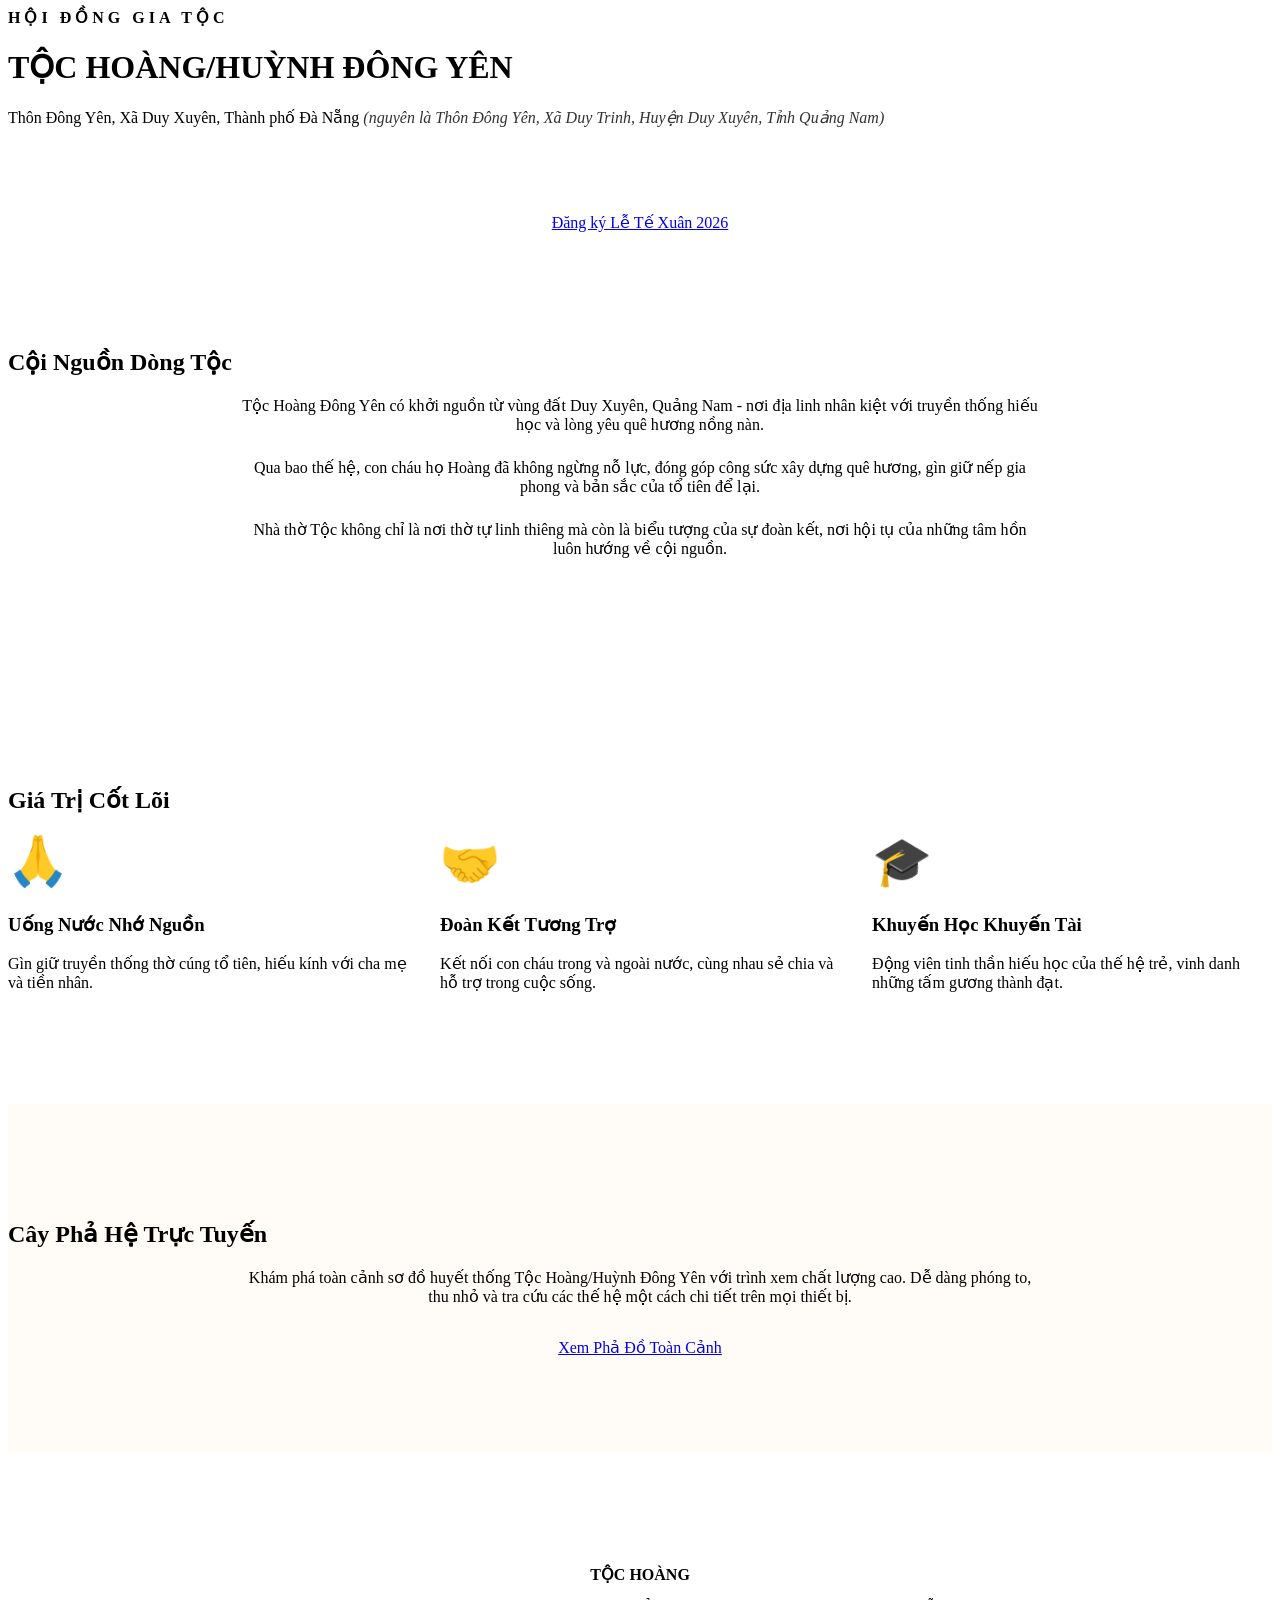
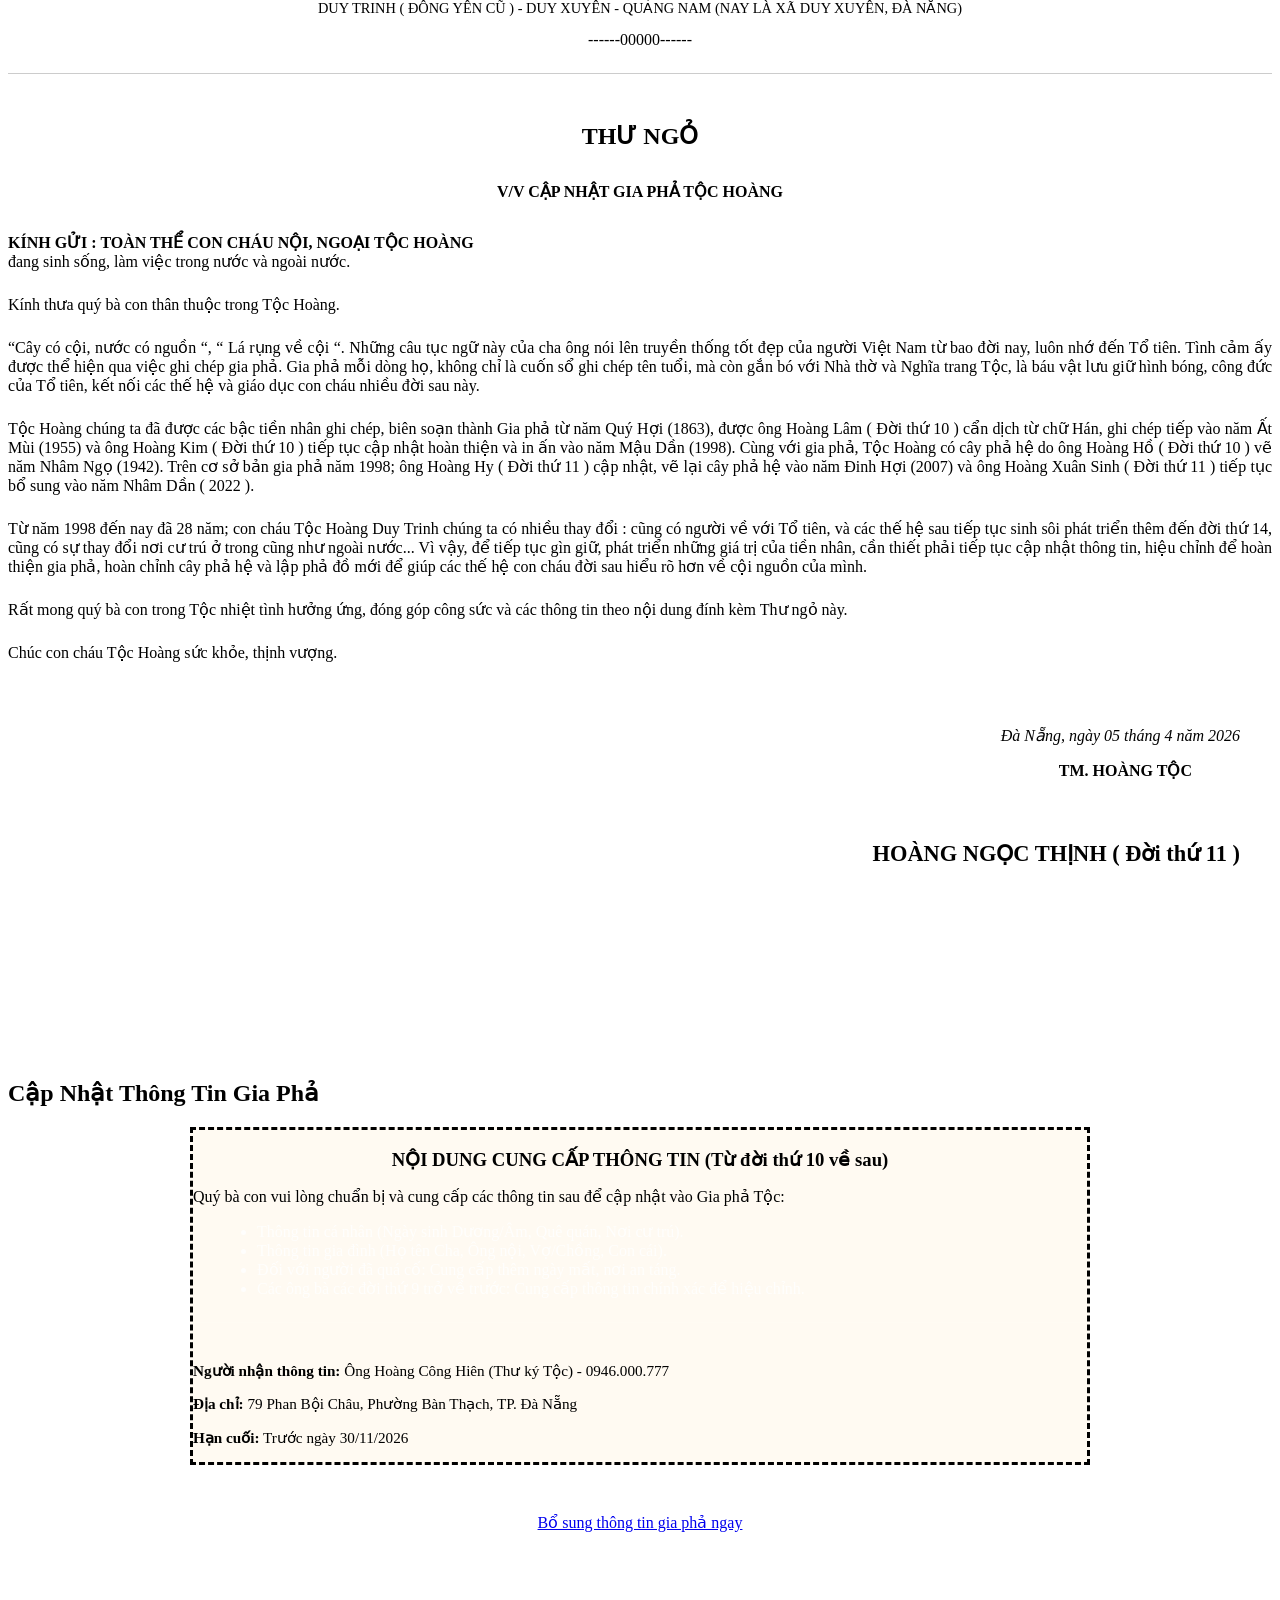
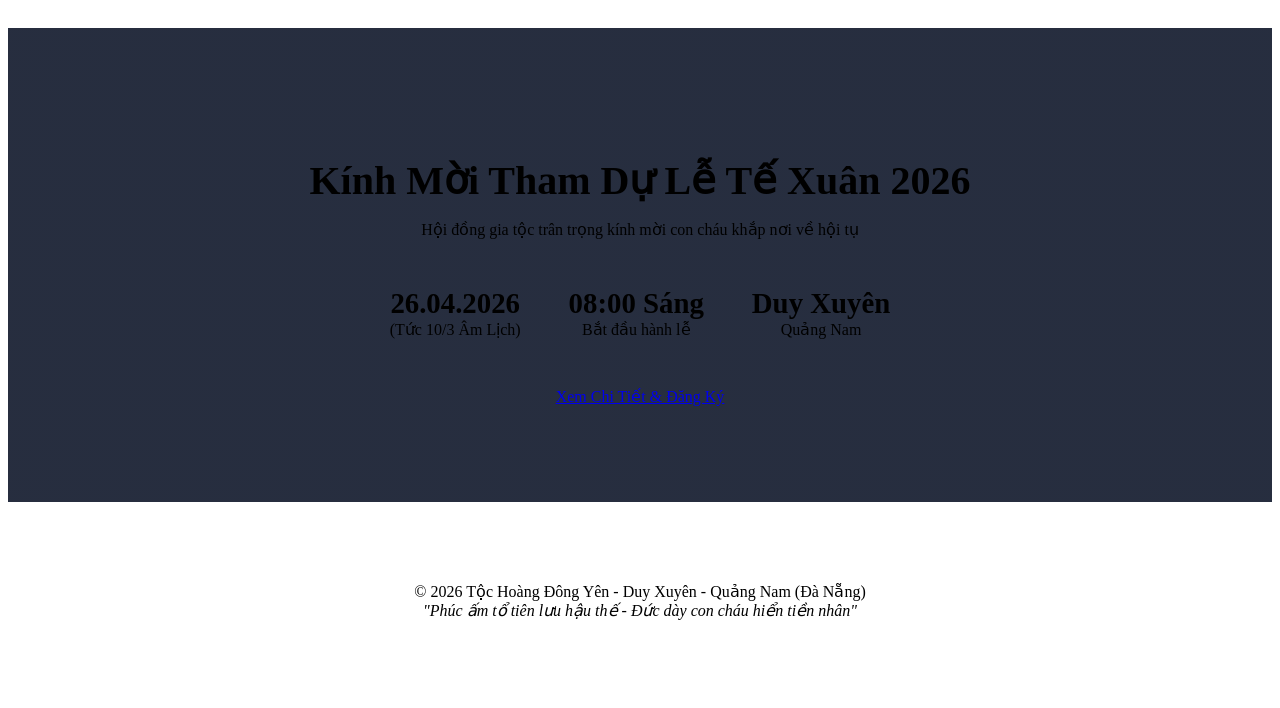
==== index.html @ 97a81c47 "feat: implement phase 1 interactive map viewer using openseadragon" ====
<!DOCTYPE html>
<html lang="vi">

<head>
  <meta charset="UTF-8" />
  <meta name="viewport" content="width=device-width, initial-scale=1.0" />
  <title>Tộc Hoàng Đông Yên - Duy Xuyên - Quảng Nam (Đà Nẵng)</title>
  <meta name="description"
    content="Cổng thông tin chính thức của Tộc Hoàng Đông Yên - Duy Xuyên - Quảng Nam (Đà Nẵng). Hướng về nguồn cội, kết nối tình thân và phát triển dòng họ." />

  <!-- Schema.org for Google/Social -->
  <meta itemprop="name" content="Tộc Hoàng Đông Yên - Duy Xuyên - Quảng Nam (Đà Nẵng)">
  <meta itemprop="description"
    content="Thông tin về Lễ tế xuân hằng năm, khuyến học và các hoạt động truyền thống của Tộc Hoàng Đông Yên.">
  <meta itemprop="image" content="assets/bg_dongyen_final.jpg">

  <!-- Open Graph / Facebook -->
  <meta property="og:title" content="Tộc Hoàng Đông Yên - Cổng Thông Tin Dòng Tộc" />
  <meta property="og:description"
    content="Hướng về nguồn cội, kết nối tình thân. Tham gia Lễ Tế Xuân 2026 tại Nhà thờ Tộc Hoàng Đông Yên." />
  <meta property="og:image" content="assets/bg_dongyen_final.jpg" />
  <meta property="og:type" content="website" />

  <link rel="preconnect" href="https://fonts.googleapis.com" />
  <link href="https://fonts.googleapis.com/css2?family=Be+Vietnam+Pro:wght@300;400;600;700;800&family=EB+Garamond:ital,wght@0,400..800;1,400..800&display=swap"
    rel="stylesheet" />
  <link rel="stylesheet" href="assets/css/style-v2.css">
</head>

<body>

  <!-- HERO -->
  <header class="hero-v2" style="background-image: url('assets/images/bg_dongyen_final.jpg');">
    <div class="content">
      <div class="clan-header">
        <span style="color: var(--clan-gold); letter-spacing: 4px; font-weight: 700; margin-bottom: 1rem; display: block;">HỘI ĐỒNG GIA TỘC</span>
        <h1 class="line-top"><span style="display: inline-block;">TỘC HOÀNG/HUỲNH</span> <span style="display: inline-block;">ĐÔNG YÊN</span></h1>
        <span class="line-mid"><span style="display: inline-block;">Thôn Đông Yên,</span> <span style="display: inline-block;">Xã Duy Xuyên,</span> <span style="display: inline-block;">Thành phố Đà Nẵng</span></span>
        <span class="line-bot" style="margin-top: 0.5rem; opacity: 0.8; font-style: italic;">
          <span style="display: inline-block;">(nguyên là Thôn Đông Yên,</span> 
          <span style="display: inline-block;">Xã Duy Trinh,</span> 
          <span style="display: inline-block;">Huyện Duy Xuyên,</span> 
          <span style="display: inline-block;">Tỉnh Quảng Nam)</span>
        </span>
      </div>
      <p style="text-align: center; font-style: italic; color: rgba(255,255,255,0.8); margin-bottom: 2rem;">"Cây có gốc mới nở nhành xanh ngọn,<br>Nước có nguồn mới bể rộng sông sâu"</p>
      <div style="text-align: center;">
        <a href="register/" class="btn-clan">Đăng ký Lễ Tế Xuân 2026</a>
      </div>
    </div>
  </header>

  <!-- ABOUT -->
  <section id="about" style="padding: 6rem 0;">
    <div class="container">
      <div class="section-header">
        <h2>Cội Nguồn Dòng Tộc</h2>
        <div class="divider"></div>
      </div>
      <div style="max-width: 800px; margin: 0 auto; text-align: center;">
        <p style="margin-bottom: 1.5rem;">Tộc Hoàng Đông Yên có khởi nguồn từ vùng đất Duy Xuyên, Quảng Nam - nơi địa linh nhân kiệt với truyền thống hiếu học và lòng yêu quê hương nồng nàn.</p>
        <p style="margin-bottom: 1.5rem;">Qua bao thế hệ, con cháu họ Hoàng đã không ngừng nỗ lực, đóng góp công sức xây dựng quê hương, gìn giữ nếp gia phong và bản sắc của tổ tiên để lại.</p>
        <p>Nhà thờ Tộc không chỉ là nơi thờ tự linh thiêng mà còn là biểu tượng của sự đoàn kết, nơi hội tụ của những tâm hồn luôn hướng về cội nguồn.</p>
      </div>
    </div>
  </section>

  <!-- VALUES -->
  <section id="values" style="background: rgba(255,255,255,0.02); padding: 6rem 0;">
    <div class="container">
      <div class="section-header">
        <h2>Giá Trị Cốt Lõi</h2>
        <div class="divider"></div>
      </div>
      <div style="display: grid; grid-template-columns: repeat(auto-fit, minmax(300px, 1fr)); gap: 2rem;">
        <div class="clan-card">
          <span style="font-size: 3rem; margin-bottom: 1.5rem; display: block;">🙏</span>
          <h3>Uống Nước Nhớ Nguồn</h3>
          <p>Gìn giữ truyền thống thờ cúng tổ tiên, hiếu kính với cha mẹ và tiền nhân.</p>
        </div>
        <div class="clan-card">
          <span style="font-size: 3rem; margin-bottom: 1.5rem; display: block;">🤝</span>
          <h3>Đoàn Kết Tương Trợ</h3>
          <p>Kết nối con cháu trong và ngoài nước, cùng nhau sẻ chia và hỗ trợ trong cuộc sống.</p>
        </div>
        <div class="clan-card">
          <span style="font-size: 3rem; margin-bottom: 1.5rem; display: block;">🎓</span>
          <h3>Khuyến Học Khuyến Tài</h3>
          <p>Động viên tinh thần hiếu học của thế hệ trẻ, vinh danh những tấm gương thành đạt.</p>
        </div>
      </div>
    </div>
  </section>

  <!-- PHẢ ĐỒ - GIA PHẢ -->
  <section id="tree-map" style="padding: 6rem 0; background: rgba(245, 158, 11, 0.03);">
    <div class="container">
      <div class="section-header">
        <h2>Cây Phả Hệ Trực Tuyến</h2>
        <div class="divider"></div>
      </div>
      <div style="text-align: center; max-width: 800px; margin: 0 auto;">
        <p style="margin-bottom: 2rem;">Khám phá toàn cảnh sơ đồ huyết thống Tộc Hoàng/Huỳnh Đông Yên với trình xem chất lượng cao. Dễ dàng phóng to, thu nhỏ và tra cứu các thế hệ một cách chi tiết trên mọi thiết bị.</p>
        <a href="map/" class="btn-clan">Xem Phả Đồ Toàn Cảnh</a>
      </div>
    </div>
  </section>

  <!-- THƯ NGỎ -->
  <section id="letter" style="padding: 6rem 0;">
    <div class="container">
      <div class="letter-parchment">
        <div style="text-align: center; margin-bottom: 3rem; border-bottom: 1px double #ccc; padding-bottom: 1rem;">
          <p style="font-weight: 700;">TỘC HOÀNG</p>
          <p style="font-size: 0.9rem; text-transform: uppercase;">DUY TRINH ( ĐÔNG YÊN CŨ ) - DUY XUYÊN - QUẢNG NAM (NAY LÀ XÃ DUY XUYÊN, ĐÀ NẴNG)</p>
          <p style="margin: 0.5rem 0;">------00000------</p>
        </div>
        
        <h2 style="text-align: center; color: var(--clan-red-deep); margin-bottom: 2rem;">THƯ NGỎ</h2>
        <div style="text-align: center; margin-bottom: 2rem; font-weight: 700;">V/V CẬP NHẬT GIA PHẢ TỘC HOÀNG</div>

        <div>
          <p><b>KÍNH GỬI : TOÀN THỂ CON CHÁU NỘI, NGOẠI TỘC HOÀNG</b><br>
          đang sinh sống, làm việc trong nước và ngoài nước.</p>
          
          <p style="margin: 1.5rem 0;">Kính thưa quý bà con thân thuộc trong Tộc Hoàng.</p>
          
          <p style="margin-bottom: 1.5rem; text-align: justify;">“Cây có cội, nước có nguồn “, “ Lá rụng về cội “. Những câu tục ngữ này của cha ông nói lên truyền thống tốt đẹp của người Việt Nam từ bao đời nay, luôn nhớ đến Tổ tiên. Tình cảm ấy được thể hiện qua việc ghi chép gia phả. Gia phả mỗi dòng họ, không chỉ là cuốn sổ ghi chép tên tuổi, mà còn gắn bó với Nhà thờ và Nghĩa trang Tộc, là báu vật lưu giữ hình bóng, công đức của Tổ tiên, kết nối các thế hệ và giáo dục con cháu nhiều đời sau này.</p>
          
          <p style="margin-bottom: 1.5rem; text-align: justify;">Tộc Hoàng chúng ta đã được các bậc tiền nhân ghi chép, biên soạn thành Gia phả từ năm Quý Hợi (1863), được ông Hoàng Lâm ( Đời thứ 10 ) cẩn dịch từ chữ Hán, ghi chép tiếp vào năm Ất Mùi (1955) và ông Hoàng Kim ( Đời thứ 10 ) tiếp tục cập nhật hoàn thiện và in ấn vào năm Mậu Dần (1998). Cùng với gia phả, Tộc Hoàng có cây phả hệ do ông Hoàng Hồ ( Đời thứ 10 ) vẽ năm Nhâm Ngọ (1942). Trên cơ sở bản gia phả năm 1998; ông Hoàng Hy ( Đời thứ 11 ) cập nhật, vẽ lại cây phả hệ vào năm Đinh Hợi (2007) và ông Hoàng Xuân Sinh ( Đời thứ 11 ) tiếp tục bổ sung vào năm Nhâm Dần ( 2022 ).</p>
          
          <p style="margin-bottom: 1.5rem; text-align: justify;">Từ năm 1998 đến nay đã 28 năm; con cháu Tộc Hoàng Duy Trinh chúng ta có nhiều thay đổi : cũng có người về với Tổ tiên, và các thế hệ sau tiếp tục sinh sôi phát triển thêm đến đời thứ 14, cũng có sự thay đổi nơi cư trú ở trong cũng như ngoài nước... Vì vậy, để tiếp tục gìn giữ, phát triển những giá trị của tiền nhân, cần thiết phải tiếp tục cập nhật thông tin, hiệu chỉnh để hoàn thiện gia phả, hoàn chỉnh cây phả hệ và lập phả đồ mới để giúp các thế hệ con cháu đời sau hiểu rõ hơn về cội nguồn của mình.</p>
          
          <p style="margin-bottom: 1.5rem;">Rất mong quý bà con trong Tộc nhiệt tình hưởng ứng, đóng góp công sức và các thông tin theo nội dung đính kèm Thư ngỏ này.</p>
          
          <p>Chúc con cháu Tộc Hoàng sức khỏe, thịnh vượng.</p>
        </div>

        <div style="margin-top: 4rem; display: flex; flex-direction: column; align-items: flex-end; padding-right: 2rem;">
          <div style="font-style: italic; margin-bottom: 1rem;">Đà Nẵng, ngày 05 tháng 4 năm 2026</div>
          <div style="font-weight: 700; margin-right: 3rem;">TM. HOÀNG TỘC</div>
          <div style="height: 60px;"></div>
          <div style="font-weight: 800; font-size: 1.4rem;">HOÀNG NGỌC THỊNH ( Đời thứ 11 )</div>
        </div>
      </div>
    </div>
  </section>

  <!-- GENEALOGY UPDATE SECTION -->
  <section id="genealogy" style="padding: 6rem 0;">
    <div class="container">
      <div class="section-header">
        <h2>Cập Nhật Thông Tin Gia Phả</h2>
        <div class="divider"></div>
      </div>

      <div style="max-width: 900px; margin: 0 auto;">
        <div class="clan-card" style="margin-bottom: 3rem; background: rgba(245, 158, 11, 0.05); border-style: dashed;">
          <h3 style="color: var(--clan-gold); margin-bottom: 1rem; text-align: center;">NỘI DUNG CUNG CẤP THÔNG TIN (Từ đời thứ 10 về sau)</h3>
          <p>Quý bà con vui lòng chuẩn bị và cung cấp các thông tin sau để cập nhật vào Gia phả Tộc:</p>
          <ul style="margin: 1rem 0 1.5rem 1.5rem; color: rgba(255,255,255,0.8);">
            <li>Thông tin cá nhân (Ngày sinh Dương/Âm, Quê quán, Nơi cư trú).</li>
            <li>Thông tin gia đình (Họ tên Cha, Ông nội, Vợ/Chồng, Con cái).</li>
            <li>Đối với người đã quá cố: Cung cấp thêm ngày mất, nơi an táng.</li>
            <li>Các ông bà các đời thứ 9 trở về trước: Cung cấp thông tin chính xác để hiệu chỉnh.</li>
          </ul>
          <div style="border-top: 1px solid rgba(255,255,255,0.1); padding-top: 1.5rem; font-size: 0.95rem;">
            <p><b>Người nhận thông tin:</b> Ông Hoàng Công Hiên (Thư ký Tộc) - 0946.000.777</p>
            <p><b>Địa chỉ:</b> 79 Phan Bội Châu, Phường Bàn Thạch, TP. Đà Nẵng</p>
            <p><b>Hạn cuối:</b> Trước ngày 30/11/2026</p>
          </div>
        </div>

        <div style="text-align: center;">
          <a href="genealogy/" class="btn-clan">Bổ sung thông tin gia phả ngay</a>
        </div>
      </div>
    </div>
  </section>

  <!-- EVENT INVITE -->
  <section id="event" style="background: linear-gradient(rgba(15, 23, 42, 0.9), rgba(15, 23, 42, 0.9)), url('assets/images/bg_dongyen_real.jpg') center/cover; padding: 6rem 0;">
    <div class="container" style="text-align: center;">
      <h2 style="font-size: 2.5rem; color: var(--clan-gold); margin-bottom: 1rem;">Kính Mời Tham Dự Lễ Tế Xuân 2026</h2>
      <p style="margin-bottom: 3rem;">Hội đồng gia tộc trân trọng kính mời con cháu khắp nơi về hội tụ</p>
      
      <div style="display: flex; justify-content: center; gap: 3rem; margin-bottom: 3rem; flex-wrap: wrap;">
        <div>
          <b style="display: block; font-size: 1.8rem; color: var(--clan-gold);">26.04.2026</b>
          <span>(Tức 10/3 Âm Lịch)</span>
        </div>
        <div>
          <b style="display: block; font-size: 1.8rem; color: var(--clan-gold);">08:00 Sáng</b>
          <span>Bắt đầu hành lễ</span>
        </div>
        <div>
          <b style="display: block; font-size: 1.8rem; color: var(--clan-gold);">Duy Xuyên</b>
          <span>Quảng Nam</span>
        </div>
      </div>
      
      <a href="register/" class="btn-clan outline">Xem Chi Tiết & Đăng Ký</a>
    </div>
  </section>

  <footer style="padding: 4rem 1.5rem; text-align: center; border-top: 1px solid var(--glass-border);">
    <p>© 2026 Tộc Hoàng Đông Yên - Duy Xuyên - Quảng Nam (Đà Nẵng)<br>
    <span style="font-style: italic; color: var(--text-muted);">"Phúc ấm tổ tiên lưu hậu thế - Đức dày con cháu hiển tiền nhân"</span></p>
  </footer>

  <script src="assets/js/tracking.js?v=2.6"></script>
</body>
</html>

</html>
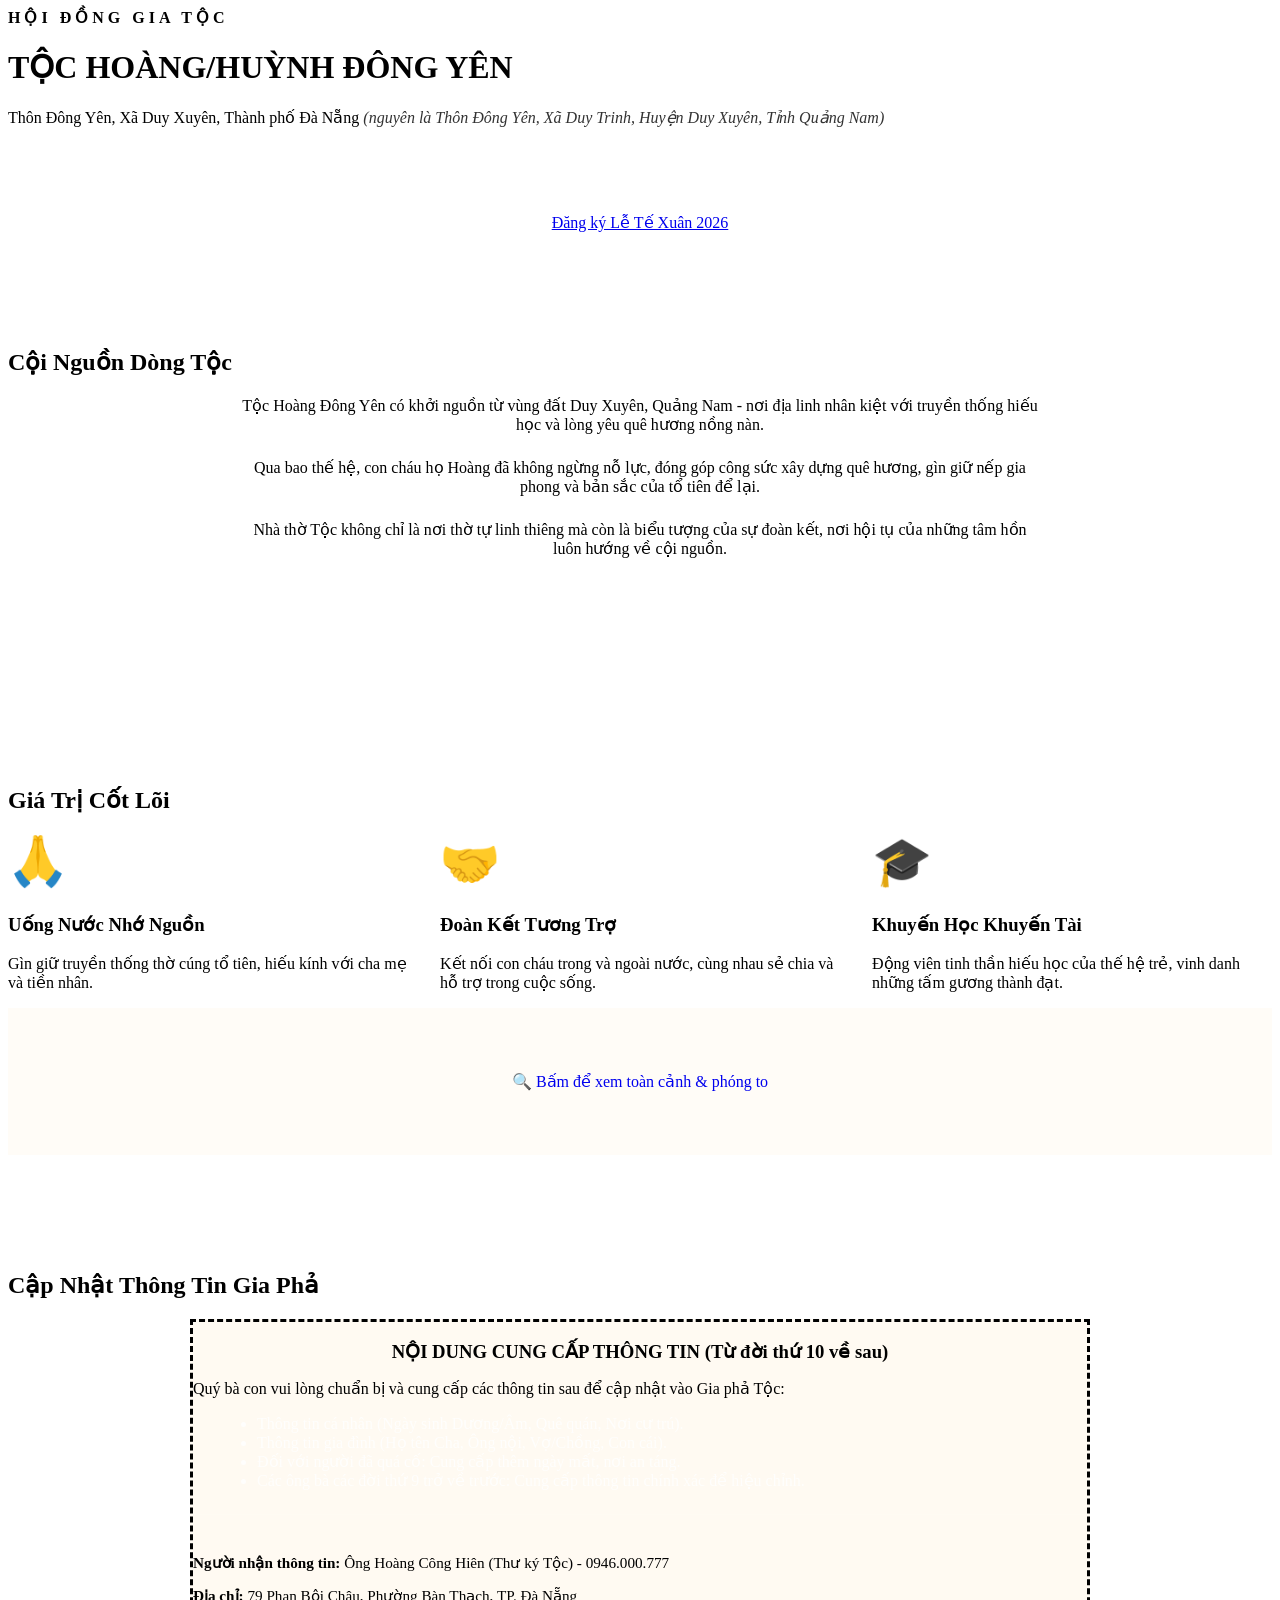
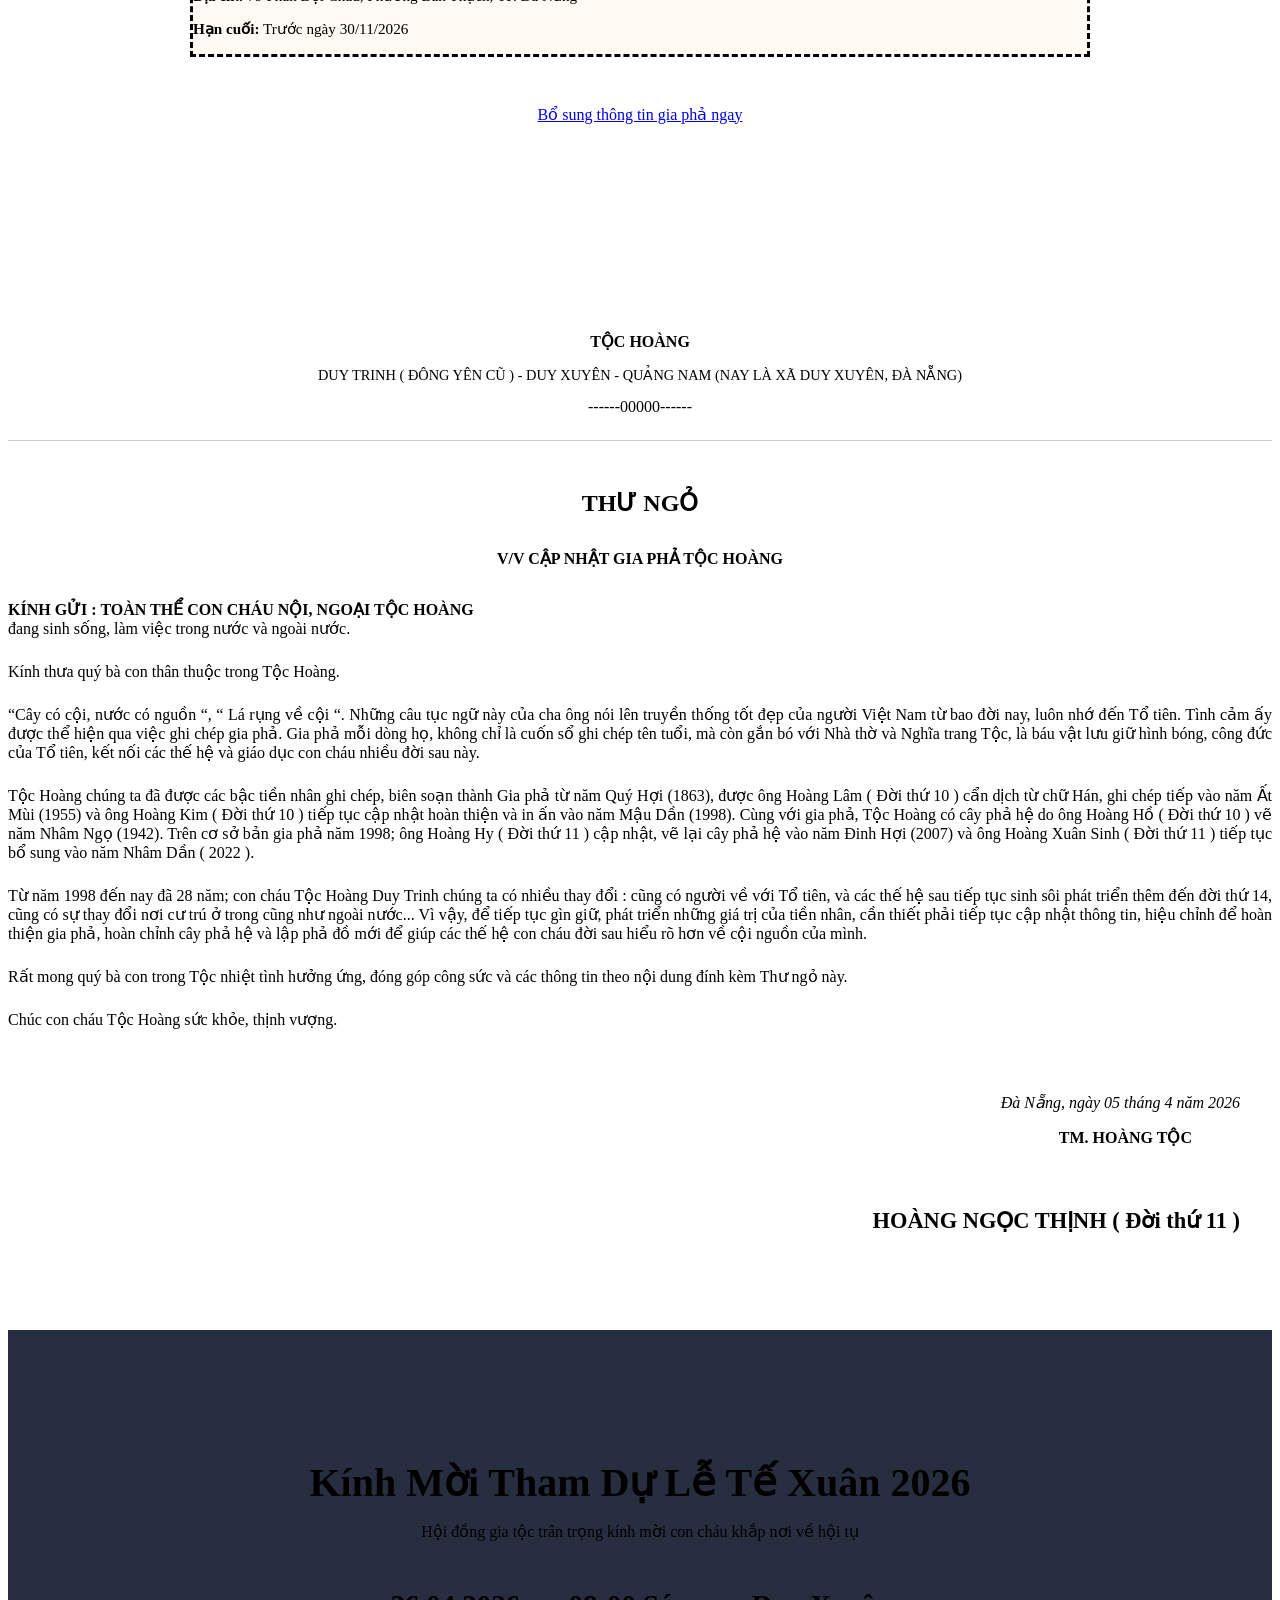
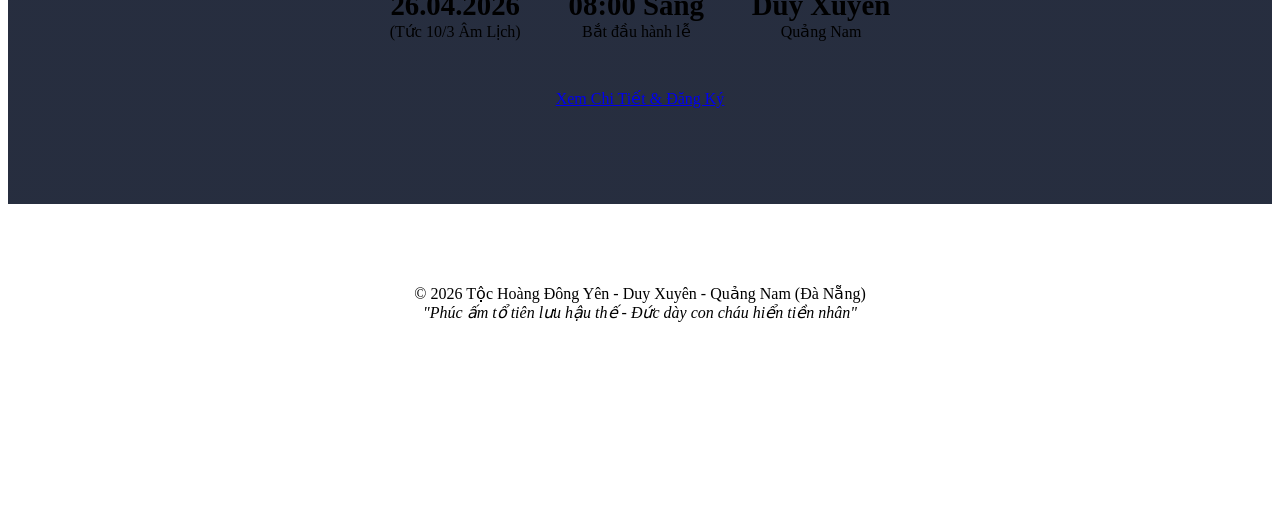
==== commit e5cbfc0a: "refactor: restructure homepage layout, move genealogy update up and clean up tree map preview" ====
--- a/index.html
+++ b/index.html
@@ -90,61 +90,21 @@
         </div>
       </div>
     </div>
-  </section>
-
-  <!-- PHẢ ĐỒ - GIA PHẢ -->
-  <section id="tree-map" style="padding: 6rem 0; background: rgba(245, 158, 11, 0.03);">
-    <div class="container">
-      <div class="section-header">
-        <h2>Cây Phả Hệ Trực Tuyến</h2>
-        <div class="divider"></div>
-      </div>
-      <div style="text-align: center; max-width: 800px; margin: 0 auto;">
-        <p style="margin-bottom: 2rem;">Khám phá toàn cảnh sơ đồ huyết thống Tộc Hoàng/Huỳnh Đông Yên với trình xem chất lượng cao. Dễ dàng phóng to, thu nhỏ và tra cứu các thế hệ một cách chi tiết trên mọi thiết bị.</p>
-        <a href="map/" class="btn-clan">Xem Phả Đồ Toàn Cảnh</a>
-      </div>
-    </div>
-  </section>
-
-  <!-- THƯ NGỎ -->
-  <section id="letter" style="padding: 6rem 0;">
-    <div class="container">
-      <div class="letter-parchment">
-        <div style="text-align: center; margin-bottom: 3rem; border-bottom: 1px double #ccc; padding-bottom: 1rem;">
-          <p style="font-weight: 700;">TỘC HOÀNG</p>
-          <p style="font-size: 0.9rem; text-transform: uppercase;">DUY TRINH ( ĐÔNG YÊN CŨ ) - DUY XUYÊN - QUẢNG NAM (NAY LÀ XÃ DUY XUYÊN, ĐÀ NẴNG)</p>
-          <p style="margin: 0.5rem 0;">------00000------</p>
-        </div>
-        
-        <h2 style="text-align: center; color: var(--clan-red-deep); margin-bottom: 2rem;">THƯ NGỎ</h2>
-        <div style="text-align: center; margin-bottom: 2rem; font-weight: 700;">V/V CẬP NHẬT GIA PHẢ TỘC HOÀNG</div>
-
-        <div>
-          <p><b>KÍNH GỬI : TOÀN THỂ CON CHÁU NỘI, NGOẠI TỘC HOÀNG</b><br>
-          đang sinh sống, làm việc trong nước và ngoài nước.</p>
-          
-          <p style="margin: 1.5rem 0;">Kính thưa quý bà con thân thuộc trong Tộc Hoàng.</p>
-          
-          <p style="margin-bottom: 1.5rem; text-align: justify;">“Cây có cội, nước có nguồn “, “ Lá rụng về cội “. Những câu tục ngữ này của cha ông nói lên truyền thống tốt đẹp của người Việt Nam từ bao đời nay, luôn nhớ đến Tổ tiên. Tình cảm ấy được thể hiện qua việc ghi chép gia phả. Gia phả mỗi dòng họ, không chỉ là cuốn sổ ghi chép tên tuổi, mà còn gắn bó với Nhà thờ và Nghĩa trang Tộc, là báu vật lưu giữ hình bóng, công đức của Tổ tiên, kết nối các thế hệ và giáo dục con cháu nhiều đời sau này.</p>
-          
-          <p style="margin-bottom: 1.5rem; text-align: justify;">Tộc Hoàng chúng ta đã được các bậc tiền nhân ghi chép, biên soạn thành Gia phả từ năm Quý Hợi (1863), được ông Hoàng Lâm ( Đời thứ 10 ) cẩn dịch từ chữ Hán, ghi chép tiếp vào năm Ất Mùi (1955) và ông Hoàng Kim ( Đời thứ 10 ) tiếp tục cập nhật hoàn thiện và in ấn vào năm Mậu Dần (1998). Cùng với gia phả, Tộc Hoàng có cây phả hệ do ông Hoàng Hồ ( Đời thứ 10 ) vẽ năm Nhâm Ngọ (1942). Trên cơ sở bản gia phả năm 1998; ông Hoàng Hy ( Đời thứ 11 ) cập nhật, vẽ lại cây phả hệ vào năm Đinh Hợi (2007) và ông Hoàng Xuân Sinh ( Đời thứ 11 ) tiếp tục bổ sung vào năm Nhâm Dần ( 2022 ).</p>
-          
-          <p style="margin-bottom: 1.5rem; text-align: justify;">Từ năm 1998 đến nay đã 28 năm; con cháu Tộc Hoàng Duy Trinh chúng ta có nhiều thay đổi : cũng có người về với Tổ tiên, và các thế hệ sau tiếp tục sinh sôi phát triển thêm đến đời thứ 14, cũng có sự thay đổi nơi cư trú ở trong cũng như ngoài nước... Vì vậy, để tiếp tục gìn giữ, phát triển những giá trị của tiền nhân, cần thiết phải tiếp tục cập nhật thông tin, hiệu chỉnh để hoàn thiện gia phả, hoàn chỉnh cây phả hệ và lập phả đồ mới để giúp các thế hệ con cháu đời sau hiểu rõ hơn về cội nguồn của mình.</p>
-          
-          <p style="margin-bottom: 1.5rem;">Rất mong quý bà con trong Tộc nhiệt tình hưởng ứng, đóng góp công sức và các thông tin theo nội dung đính kèm Thư ngỏ này.</p>
-          
-          <p>Chúc con cháu Tộc Hoàng sức khỏe, thịnh vượng.</p>
-        </div>
-
-        <div style="margin-top: 4rem; display: flex; flex-direction: column; align-items: flex-end; padding-right: 2rem;">
-          <div style="font-style: italic; margin-bottom: 1rem;">Đà Nẵng, ngày 05 tháng 4 năm 2026</div>
-          <div style="font-weight: 700; margin-right: 3rem;">TM. HOÀNG TỘC</div>
-          <div style="height: 60px;"></div>
-          <div style="font-weight: 800; font-size: 1.4rem;">HOÀNG NGỌC THỊNH ( Đời thứ 11 )</div>
-        </div>
-      </div>
-    </div>
-  </section>
+  <!-- PHẢ ĐỒ - GIA PHẢ PREVIEW -->
+  <section id="tree-map" style="padding: 4rem 0; background: rgba(245, 158, 11, 0.03);">
+    <div class="container">
+      <div style="text-align: center; max-width: 900px; margin: 0 auto;">
+        <!-- Interactive Preview Container -->
+        <a href="map/" class="tree-map-container" style="display: block; text-decoration: none;">
+          <div class="tree-map-preview"></div>
+          <div class="tree-map-overlay">
+            <span>🔍 Bấm để xem toàn cảnh & phóng to</span>
+          </div>
+        </a>
+      </div>
+    </div>
+  </section>
+
 
   <!-- GENEALOGY UPDATE SECTION -->
   <section id="genealogy" style="padding: 6rem 0;">
@@ -178,6 +138,48 @@
     </div>
   </section>
 
+  <!-- THƯ NGỎ -->
+  <section id="letter" style="padding: 6rem 0;">
+    <div class="container">
+      <div class="letter-parchment">
+        <div style="text-align: center; margin-bottom: 3rem; border-bottom: 1px double #ccc; padding-bottom: 1rem;">
+          <p style="font-weight: 700;">TỘC HOÀNG</p>
+          <p style="font-size: 0.9rem; text-transform: uppercase;">DUY TRINH ( ĐÔNG YÊN CŨ ) - DUY XUYÊN - QUẢNG NAM (NAY LÀ XÃ DUY XUYÊN, ĐÀ NẴNG)</p>
+          <p style="margin: 0.5rem 0;">------00000------</p>
+        </div>
+        
+        <h2 style="text-align: center; color: var(--clan-red-deep); margin-bottom: 2rem;">THƯ NGỎ</h2>
+        <div style="text-align: center; margin-bottom: 2rem; font-weight: 700;">V/V CẬP NHẬT GIA PHẢ TỘC HOÀNG</div>
+
+        <div>
+          <p><b>KÍNH GỬI : TOÀN THỂ CON CHÁU NỘI, NGOẠI TỘC HOÀNG</b><br>
+          đang sinh sống, làm việc trong nước và ngoài nước.</p>
+          
+          <p style="margin: 1.5rem 0;">Kính thưa quý bà con thân thuộc trong Tộc Hoàng.</p>
+          
+          <p style="margin-bottom: 1.5rem; text-align: justify;">“Cây có cội, nước có nguồn “, “ Lá rụng về cội “. Những câu tục ngữ này của cha ông nói lên truyền thống tốt đẹp của người Việt Nam từ bao đời nay, luôn nhớ đến Tổ tiên. Tình cảm ấy được thể hiện qua việc ghi chép gia phả. Gia phả mỗi dòng họ, không chỉ là cuốn sổ ghi chép tên tuổi, mà còn gắn bó với Nhà thờ và Nghĩa trang Tộc, là báu vật lưu giữ hình bóng, công đức của Tổ tiên, kết nối các thế hệ và giáo dục con cháu nhiều đời sau này.</p>
+          
+          <p style="margin-bottom: 1.5rem; text-align: justify;">Tộc Hoàng chúng ta đã được các bậc tiền nhân ghi chép, biên soạn thành Gia phả từ năm Quý Hợi (1863), được ông Hoàng Lâm ( Đời thứ 10 ) cẩn dịch từ chữ Hán, ghi chép tiếp vào năm Ất Mùi (1955) và ông Hoàng Kim ( Đời thứ 10 ) tiếp tục cập nhật hoàn thiện và in ấn vào năm Mậu Dần (1998). Cùng với gia phả, Tộc Hoàng có cây phả hệ do ông Hoàng Hồ ( Đời thứ 10 ) vẽ năm Nhâm Ngọ (1942). Trên cơ sở bản gia phả năm 1998; ông Hoàng Hy ( Đời thứ 11 ) cập nhật, vẽ lại cây phả hệ vào năm Đinh Hợi (2007) và ông Hoàng Xuân Sinh ( Đời thứ 11 ) tiếp tục bổ sung vào năm Nhâm Dần ( 2022 ).</p>
+          
+          <p style="margin-bottom: 1.5rem; text-align: justify;">Từ năm 1998 đến nay đã 28 năm; con cháu Tộc Hoàng Duy Trinh chúng ta có nhiều thay đổi : cũng có người về với Tổ tiên, và các thế hệ sau tiếp tục sinh sôi phát triển thêm đến đời thứ 14, cũng có sự thay đổi nơi cư trú ở trong cũng như ngoài nước... Vì vậy, để tiếp tục gìn giữ, phát triển những giá trị của tiền nhân, cần thiết phải tiếp tục cập nhật thông tin, hiệu chỉnh để hoàn thiện gia phả, hoàn chỉnh cây phả hệ và lập phả đồ mới để giúp các thế hệ con cháu đời sau hiểu rõ hơn về cội nguồn của mình.</p>
+          
+          <p style="margin-bottom: 1.5rem;">Rất mong quý bà con trong Tộc nhiệt tình hưởng ứng, đóng góp công sức và các thông tin theo nội dung đính kèm Thư ngỏ này.</p>
+          
+          <p>Chúc con cháu Tộc Hoàng sức khỏe, thịnh vượng.</p>
+        </div>
+
+        <div style="margin-top: 4rem; display: flex; flex-direction: column; align-items: flex-end; padding-right: 2rem;">
+          <div style="font-style: italic; margin-bottom: 1rem;">Đà Nẵng, ngày 05 tháng 4 năm 2026</div>
+          <div style="font-weight: 700; margin-right: 3rem;">TM. HOÀNG TỘC</div>
+          <div style="height: 60px;"></div>
+          <div style="font-weight: 800; font-size: 1.4rem;">HOÀNG NGỌC THỊNH ( Đời thứ 11 )</div>
+        </div>
+      </div>
+    </div>
+  </section>
+
+
+
   <!-- EVENT INVITE -->
   <section id="event" style="background: linear-gradient(rgba(15, 23, 42, 0.9), rgba(15, 23, 42, 0.9)), url('assets/images/bg_dongyen_real.jpg') center/cover; padding: 6rem 0;">
     <div class="container" style="text-align: center;">
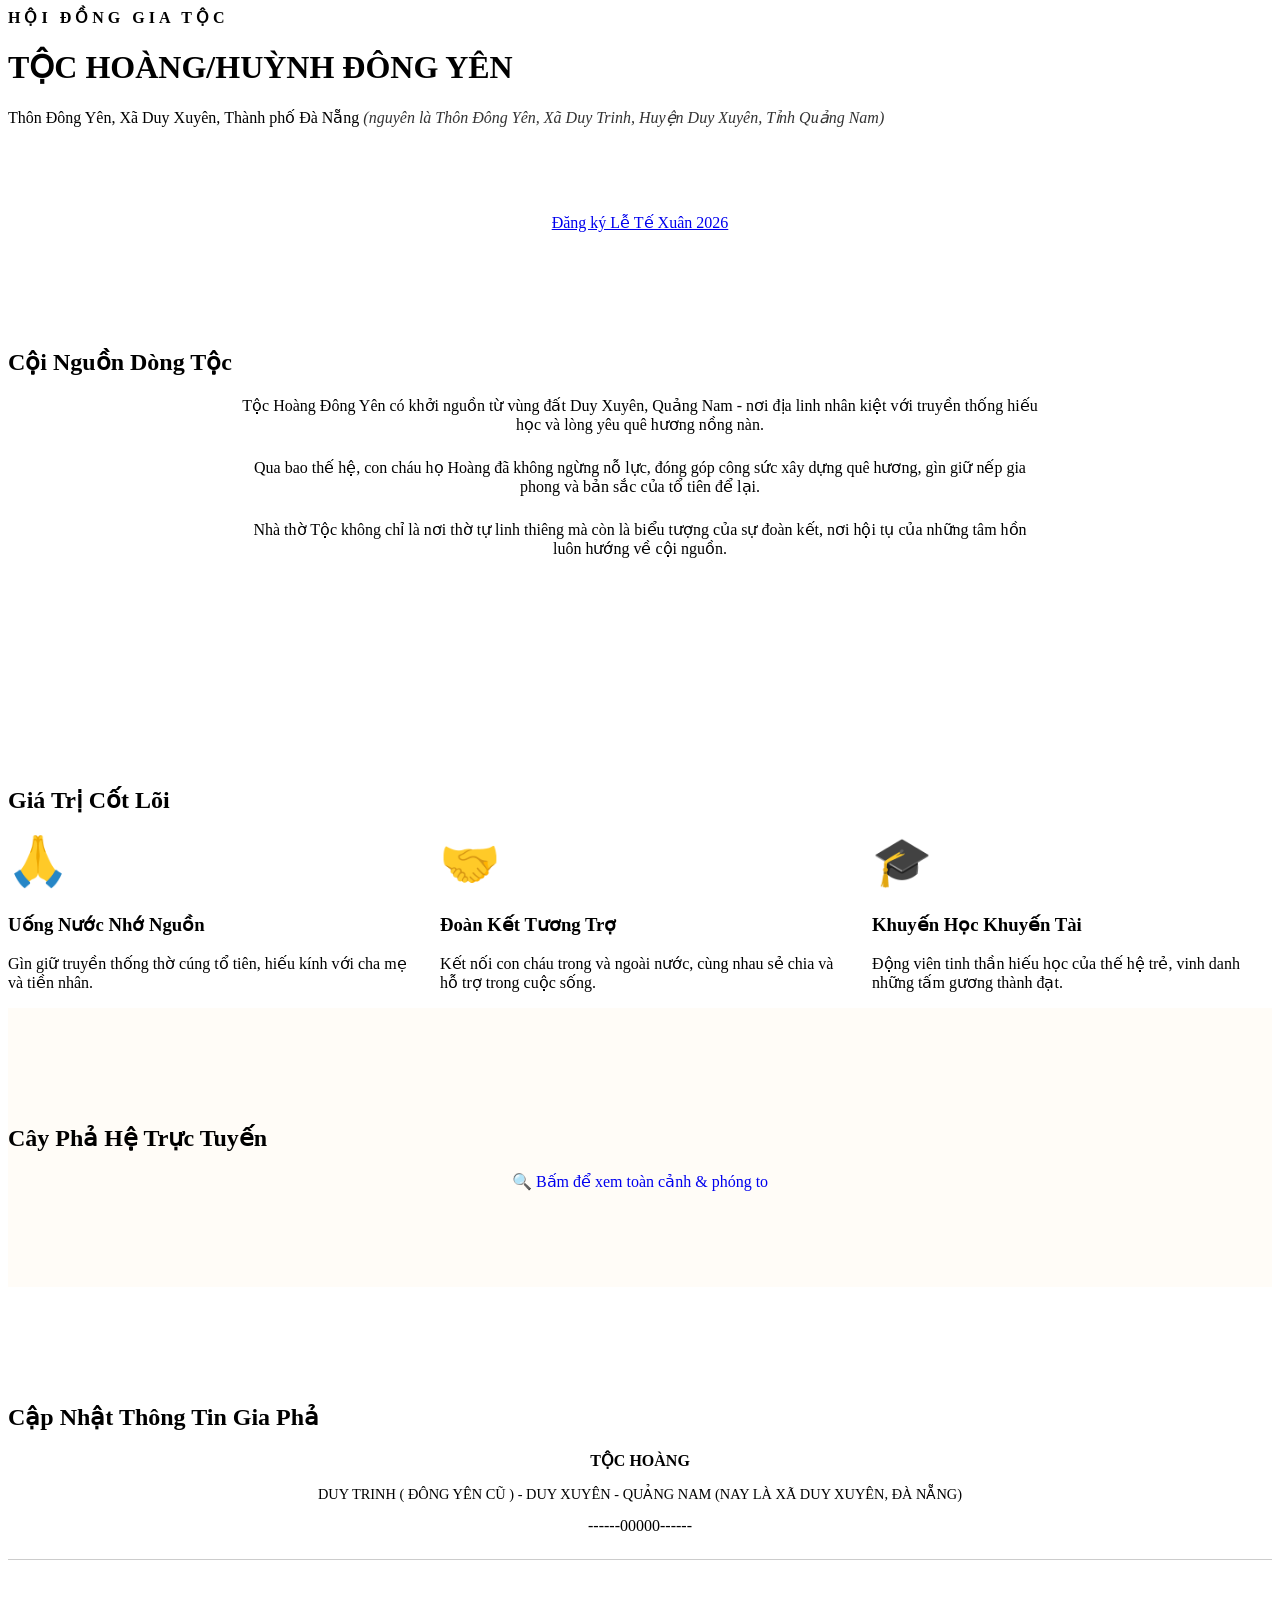
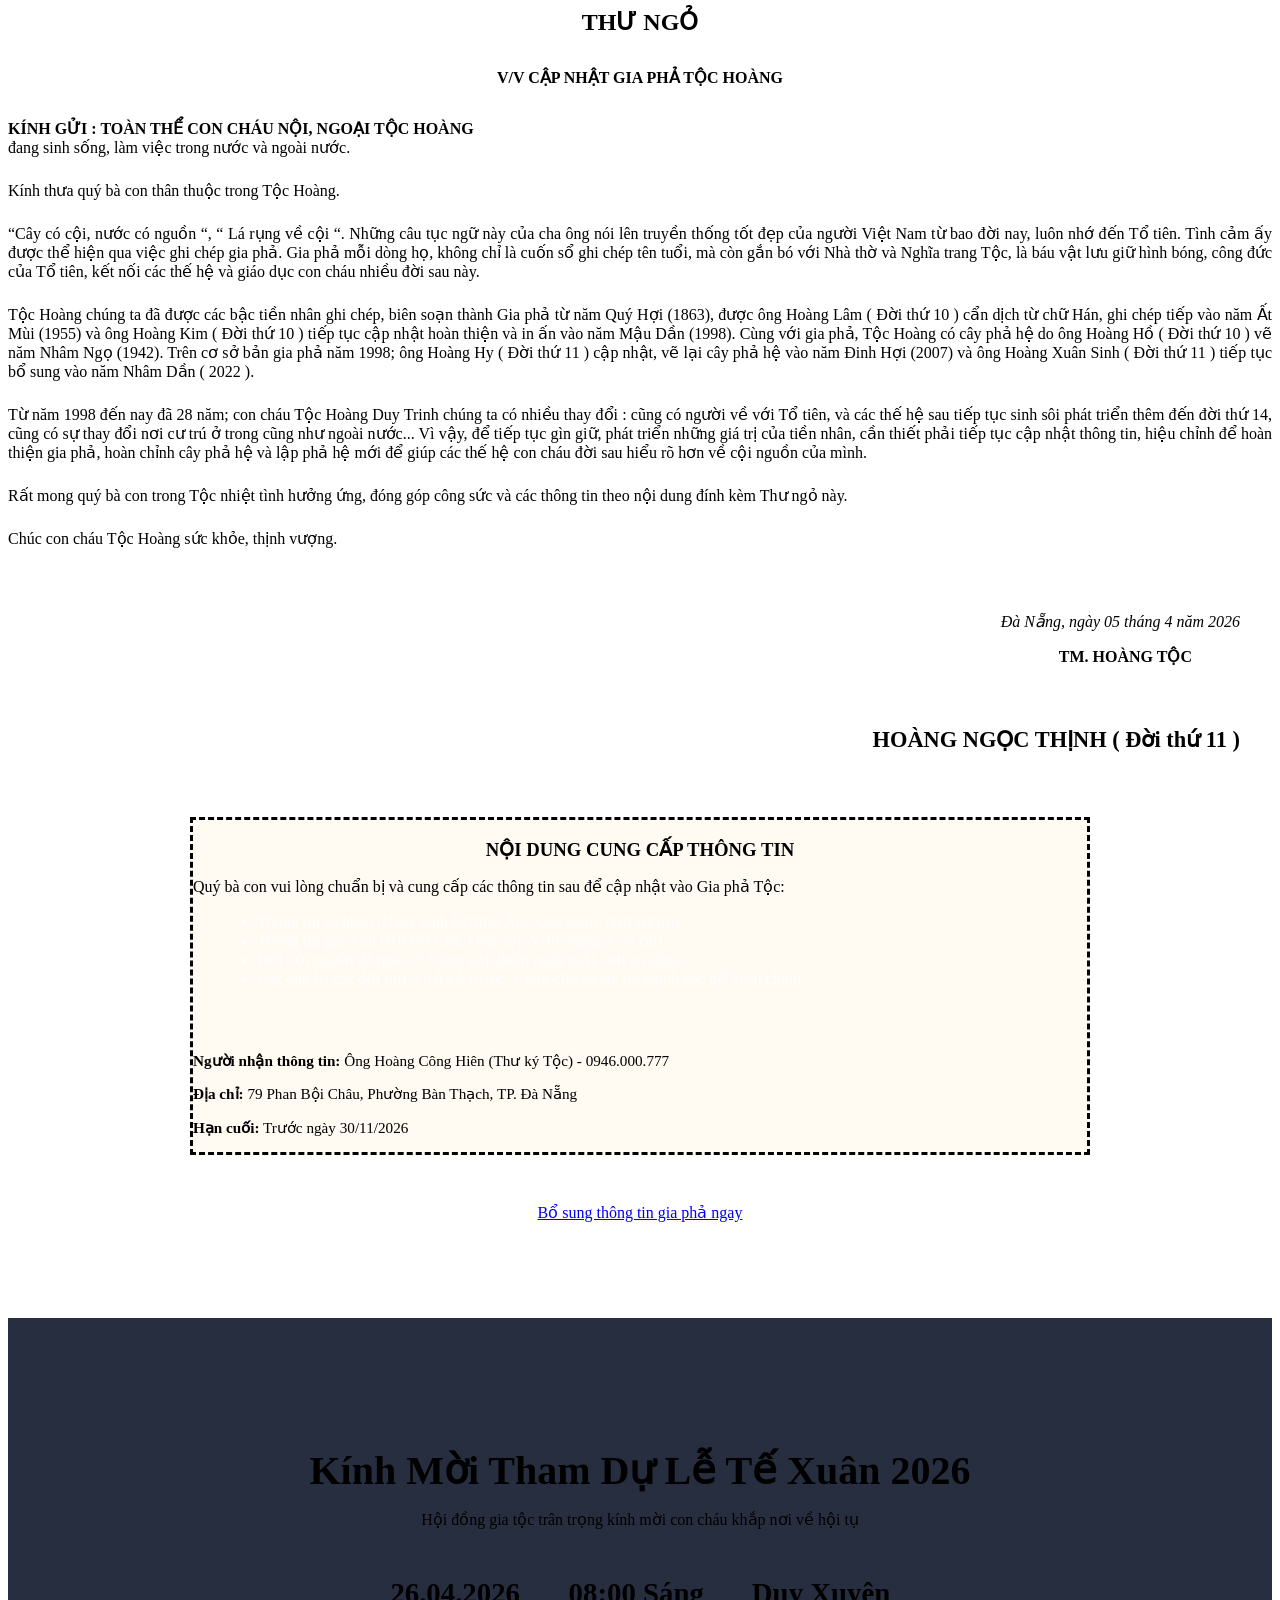
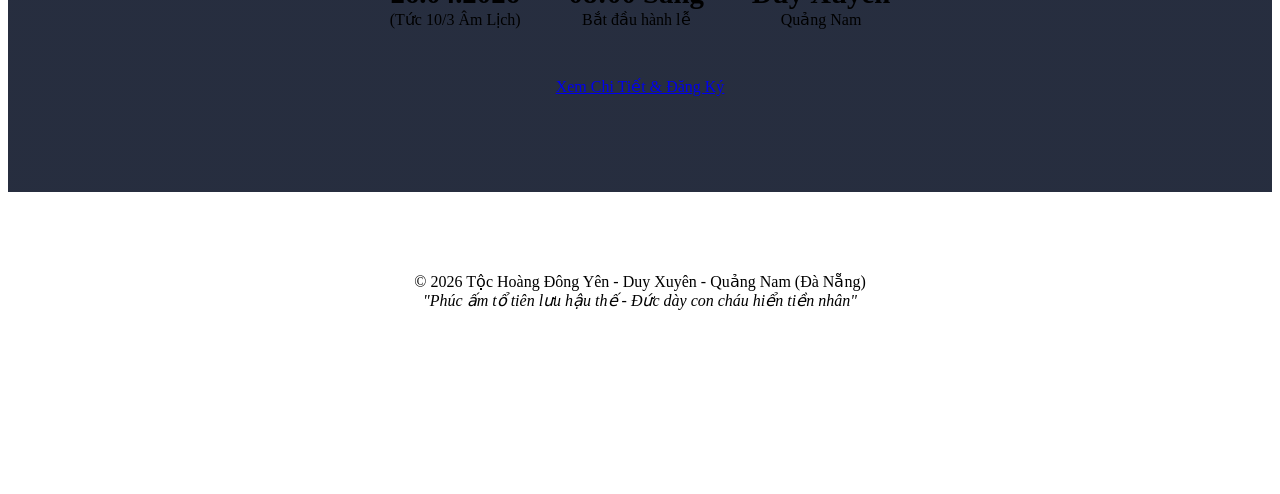
==== commit 4468c4d4: "fix: align layout and terminology with user precise requirements - restore tree-map title, reorder g" ====
--- a/index.html
+++ b/index.html
@@ -90,9 +90,13 @@
         </div>
       </div>
     </div>
-  <!-- PHẢ ĐỒ - GIA PHẢ PREVIEW -->
-  <section id="tree-map" style="padding: 4rem 0; background: rgba(245, 158, 11, 0.03);">
-    <div class="container">
+  <!-- PHẢ HỆ - PREVIEW -->
+  <section id="tree-map" style="padding: 6rem 0; background: rgba(245, 158, 11, 0.03);">
+    <div class="container">
+      <div class="section-header">
+        <h2>Cây Phả Hệ Trực Tuyến</h2>
+        <div class="divider"></div>
+      </div>
       <div style="text-align: center; max-width: 900px; margin: 0 auto;">
         <!-- Interactive Preview Container -->
         <a href="map/" class="tree-map-container" style="display: block; text-decoration: none;">
@@ -105,7 +109,6 @@
     </div>
   </section>
 
-
   <!-- GENEALOGY UPDATE SECTION -->
   <section id="genealogy" style="padding: 6rem 0;">
     <div class="container">
@@ -114,9 +117,46 @@
         <div class="divider"></div>
       </div>
 
+      <!-- Part 1: Thư Ngỏ (Letter Content) -->
+      <div class="letter-parchment" style="margin-bottom: 4rem;">
+        <div style="text-align: center; margin-bottom: 3rem; border-bottom: 1px double #ccc; padding-bottom: 1rem;">
+          <p style="font-weight: 700;">TỘC HOÀNG</p>
+          <p style="font-size: 0.9rem; text-transform: uppercase;">DUY TRINH ( ĐÔNG YÊN CŨ ) - DUY XUYÊN - QUẢNG NAM (NAY LÀ XÃ DUY XUYÊN, ĐÀ NẴNG)</p>
+          <p style="margin: 0.5rem 0;">------00000------</p>
+        </div>
+        
+        <h2 style="text-align: center; color: var(--clan-red-deep); margin-bottom: 2rem;">THƯ NGỎ</h2>
+        <div style="text-align: center; margin-bottom: 2rem; font-weight: 700;">V/V CẬP NHẬT GIA PHẢ TỘC HOÀNG</div>
+
+        <div>
+          <p><b>KÍNH GỬI : TOÀN THỂ CON CHÁU NỘI, NGOẠI TỘC HOÀNG</b><br>
+          đang sinh sống, làm việc trong nước và ngoài nước.</p>
+          
+          <p style="margin: 1.5rem 0;">Kính thưa quý bà con thân thuộc trong Tộc Hoàng.</p>
+          
+          <p style="margin-bottom: 1.5rem; text-align: justify;">“Cây có cội, nước có nguồn “, “ Lá rụng về cội “. Những câu tục ngữ này của cha ông nói lên truyền thống tốt đẹp của người Việt Nam từ bao đời nay, luôn nhớ đến Tổ tiên. Tình cảm ấy được thể hiện qua việc ghi chép gia phả. Gia phả mỗi dòng họ, không chỉ là cuốn sổ ghi chép tên tuổi, mà còn gắn bó với Nhà thờ và Nghĩa trang Tộc, là báu vật lưu giữ hình bóng, công đức của Tổ tiên, kết nối các thế hệ và giáo dục con cháu nhiều đời sau này.</p>
+          
+          <p style="margin-bottom: 1.5rem; text-align: justify;">Tộc Hoàng chúng ta đã được các bậc tiền nhân ghi chép, biên soạn thành Gia phả từ năm Quý Hợi (1863), được ông Hoàng Lâm ( Đời thứ 10 ) cẩn dịch từ chữ Hán, ghi chép tiếp vào năm Ất Mùi (1955) và ông Hoàng Kim ( Đời thứ 10 ) tiếp tục cập nhật hoàn thiện và in ấn vào năm Mậu Dần (1998). Cùng với gia phả, Tộc Hoàng có cây phả hệ do ông Hoàng Hồ ( Đời thứ 10 ) vẽ năm Nhâm Ngọ (1942). Trên cơ sở bản gia phả năm 1998; ông Hoàng Hy ( Đời thứ 11 ) cập nhật, vẽ lại cây phả hệ vào năm Đinh Hợi (2007) và ông Hoàng Xuân Sinh ( Đời thứ 11 ) tiếp tục bổ sung vào năm Nhâm Dần ( 2022 ).</p>
+          
+          <p style="margin-bottom: 1.5rem; text-align: justify;">Từ năm 1998 đến nay đã 28 năm; con cháu Tộc Hoàng Duy Trinh chúng ta có nhiều thay đổi : cũng có người về với Tổ tiên, và các thế hệ sau tiếp tục sinh sôi phát triển thêm đến đời thứ 14, cũng có sự thay đổi nơi cư trú ở trong cũng như ngoài nước... Vì vậy, để tiếp tục gìn giữ, phát triển những giá trị của tiền nhân, cần thiết phải tiếp tục cập nhật thông tin, hiệu chỉnh để hoàn thiện gia phả, hoàn chỉnh cây phả hệ và lập phả hệ mới để giúp các thế hệ con cháu đời sau hiểu rõ hơn về cội nguồn của mình.</p>
+          
+          <p style="margin-bottom: 1.5rem;">Rất mong quý bà con trong Tộc nhiệt tình hưởng ứng, đóng góp công sức và các thông tin theo nội dung đính kèm Thư ngỏ này.</p>
+          
+          <p>Chúc con cháu Tộc Hoàng sức khỏe, thịnh vượng.</p>
+        </div>
+
+        <div style="margin-top: 4rem; display: flex; flex-direction: column; align-items: flex-end; padding-right: 2rem;">
+          <div style="font-style: italic; margin-bottom: 1rem;">Đà Nẵng, ngày 05 tháng 4 năm 2026</div>
+          <div style="font-weight: 700; margin-right: 3rem;">TM. HOÀNG TỘC</div>
+          <div style="height: 60px;"></div>
+          <div style="font-weight: 800; font-size: 1.4rem;">HOÀNG NGỌC THỊNH ( Đời thứ 11 )</div>
+        </div>
+      </div>
+
+      <!-- Part 2: Nội Dung Cung Cấp (Information Requirements) -->
       <div style="max-width: 900px; margin: 0 auto;">
         <div class="clan-card" style="margin-bottom: 3rem; background: rgba(245, 158, 11, 0.05); border-style: dashed;">
-          <h3 style="color: var(--clan-gold); margin-bottom: 1rem; text-align: center;">NỘI DUNG CUNG CẤP THÔNG TIN (Từ đời thứ 10 về sau)</h3>
+          <h3 style="color: var(--clan-gold); margin-bottom: 1rem; text-align: center;">NỘI DUNG CUNG CẤP THÔNG TIN</h3>
           <p>Quý bà con vui lòng chuẩn bị và cung cấp các thông tin sau để cập nhật vào Gia phả Tộc:</p>
           <ul style="margin: 1rem 0 1.5rem 1.5rem; color: rgba(255,255,255,0.8);">
             <li>Thông tin cá nhân (Ngày sinh Dương/Âm, Quê quán, Nơi cư trú).</li>
@@ -138,46 +178,6 @@
     </div>
   </section>
 
-  <!-- THƯ NGỎ -->
-  <section id="letter" style="padding: 6rem 0;">
-    <div class="container">
-      <div class="letter-parchment">
-        <div style="text-align: center; margin-bottom: 3rem; border-bottom: 1px double #ccc; padding-bottom: 1rem;">
-          <p style="font-weight: 700;">TỘC HOÀNG</p>
-          <p style="font-size: 0.9rem; text-transform: uppercase;">DUY TRINH ( ĐÔNG YÊN CŨ ) - DUY XUYÊN - QUẢNG NAM (NAY LÀ XÃ DUY XUYÊN, ĐÀ NẴNG)</p>
-          <p style="margin: 0.5rem 0;">------00000------</p>
-        </div>
-        
-        <h2 style="text-align: center; color: var(--clan-red-deep); margin-bottom: 2rem;">THƯ NGỎ</h2>
-        <div style="text-align: center; margin-bottom: 2rem; font-weight: 700;">V/V CẬP NHẬT GIA PHẢ TỘC HOÀNG</div>
-
-        <div>
-          <p><b>KÍNH GỬI : TOÀN THỂ CON CHÁU NỘI, NGOẠI TỘC HOÀNG</b><br>
-          đang sinh sống, làm việc trong nước và ngoài nước.</p>
-          
-          <p style="margin: 1.5rem 0;">Kính thưa quý bà con thân thuộc trong Tộc Hoàng.</p>
-          
-          <p style="margin-bottom: 1.5rem; text-align: justify;">“Cây có cội, nước có nguồn “, “ Lá rụng về cội “. Những câu tục ngữ này của cha ông nói lên truyền thống tốt đẹp của người Việt Nam từ bao đời nay, luôn nhớ đến Tổ tiên. Tình cảm ấy được thể hiện qua việc ghi chép gia phả. Gia phả mỗi dòng họ, không chỉ là cuốn sổ ghi chép tên tuổi, mà còn gắn bó với Nhà thờ và Nghĩa trang Tộc, là báu vật lưu giữ hình bóng, công đức của Tổ tiên, kết nối các thế hệ và giáo dục con cháu nhiều đời sau này.</p>
-          
-          <p style="margin-bottom: 1.5rem; text-align: justify;">Tộc Hoàng chúng ta đã được các bậc tiền nhân ghi chép, biên soạn thành Gia phả từ năm Quý Hợi (1863), được ông Hoàng Lâm ( Đời thứ 10 ) cẩn dịch từ chữ Hán, ghi chép tiếp vào năm Ất Mùi (1955) và ông Hoàng Kim ( Đời thứ 10 ) tiếp tục cập nhật hoàn thiện và in ấn vào năm Mậu Dần (1998). Cùng với gia phả, Tộc Hoàng có cây phả hệ do ông Hoàng Hồ ( Đời thứ 10 ) vẽ năm Nhâm Ngọ (1942). Trên cơ sở bản gia phả năm 1998; ông Hoàng Hy ( Đời thứ 11 ) cập nhật, vẽ lại cây phả hệ vào năm Đinh Hợi (2007) và ông Hoàng Xuân Sinh ( Đời thứ 11 ) tiếp tục bổ sung vào năm Nhâm Dần ( 2022 ).</p>
-          
-          <p style="margin-bottom: 1.5rem; text-align: justify;">Từ năm 1998 đến nay đã 28 năm; con cháu Tộc Hoàng Duy Trinh chúng ta có nhiều thay đổi : cũng có người về với Tổ tiên, và các thế hệ sau tiếp tục sinh sôi phát triển thêm đến đời thứ 14, cũng có sự thay đổi nơi cư trú ở trong cũng như ngoài nước... Vì vậy, để tiếp tục gìn giữ, phát triển những giá trị của tiền nhân, cần thiết phải tiếp tục cập nhật thông tin, hiệu chỉnh để hoàn thiện gia phả, hoàn chỉnh cây phả hệ và lập phả đồ mới để giúp các thế hệ con cháu đời sau hiểu rõ hơn về cội nguồn của mình.</p>
-          
-          <p style="margin-bottom: 1.5rem;">Rất mong quý bà con trong Tộc nhiệt tình hưởng ứng, đóng góp công sức và các thông tin theo nội dung đính kèm Thư ngỏ này.</p>
-          
-          <p>Chúc con cháu Tộc Hoàng sức khỏe, thịnh vượng.</p>
-        </div>
-
-        <div style="margin-top: 4rem; display: flex; flex-direction: column; align-items: flex-end; padding-right: 2rem;">
-          <div style="font-style: italic; margin-bottom: 1rem;">Đà Nẵng, ngày 05 tháng 4 năm 2026</div>
-          <div style="font-weight: 700; margin-right: 3rem;">TM. HOÀNG TỘC</div>
-          <div style="height: 60px;"></div>
-          <div style="font-weight: 800; font-size: 1.4rem;">HOÀNG NGỌC THỊNH ( Đời thứ 11 )</div>
-        </div>
-      </div>
-    </div>
-  </section>
-
 
 
   <!-- EVENT INVITE -->
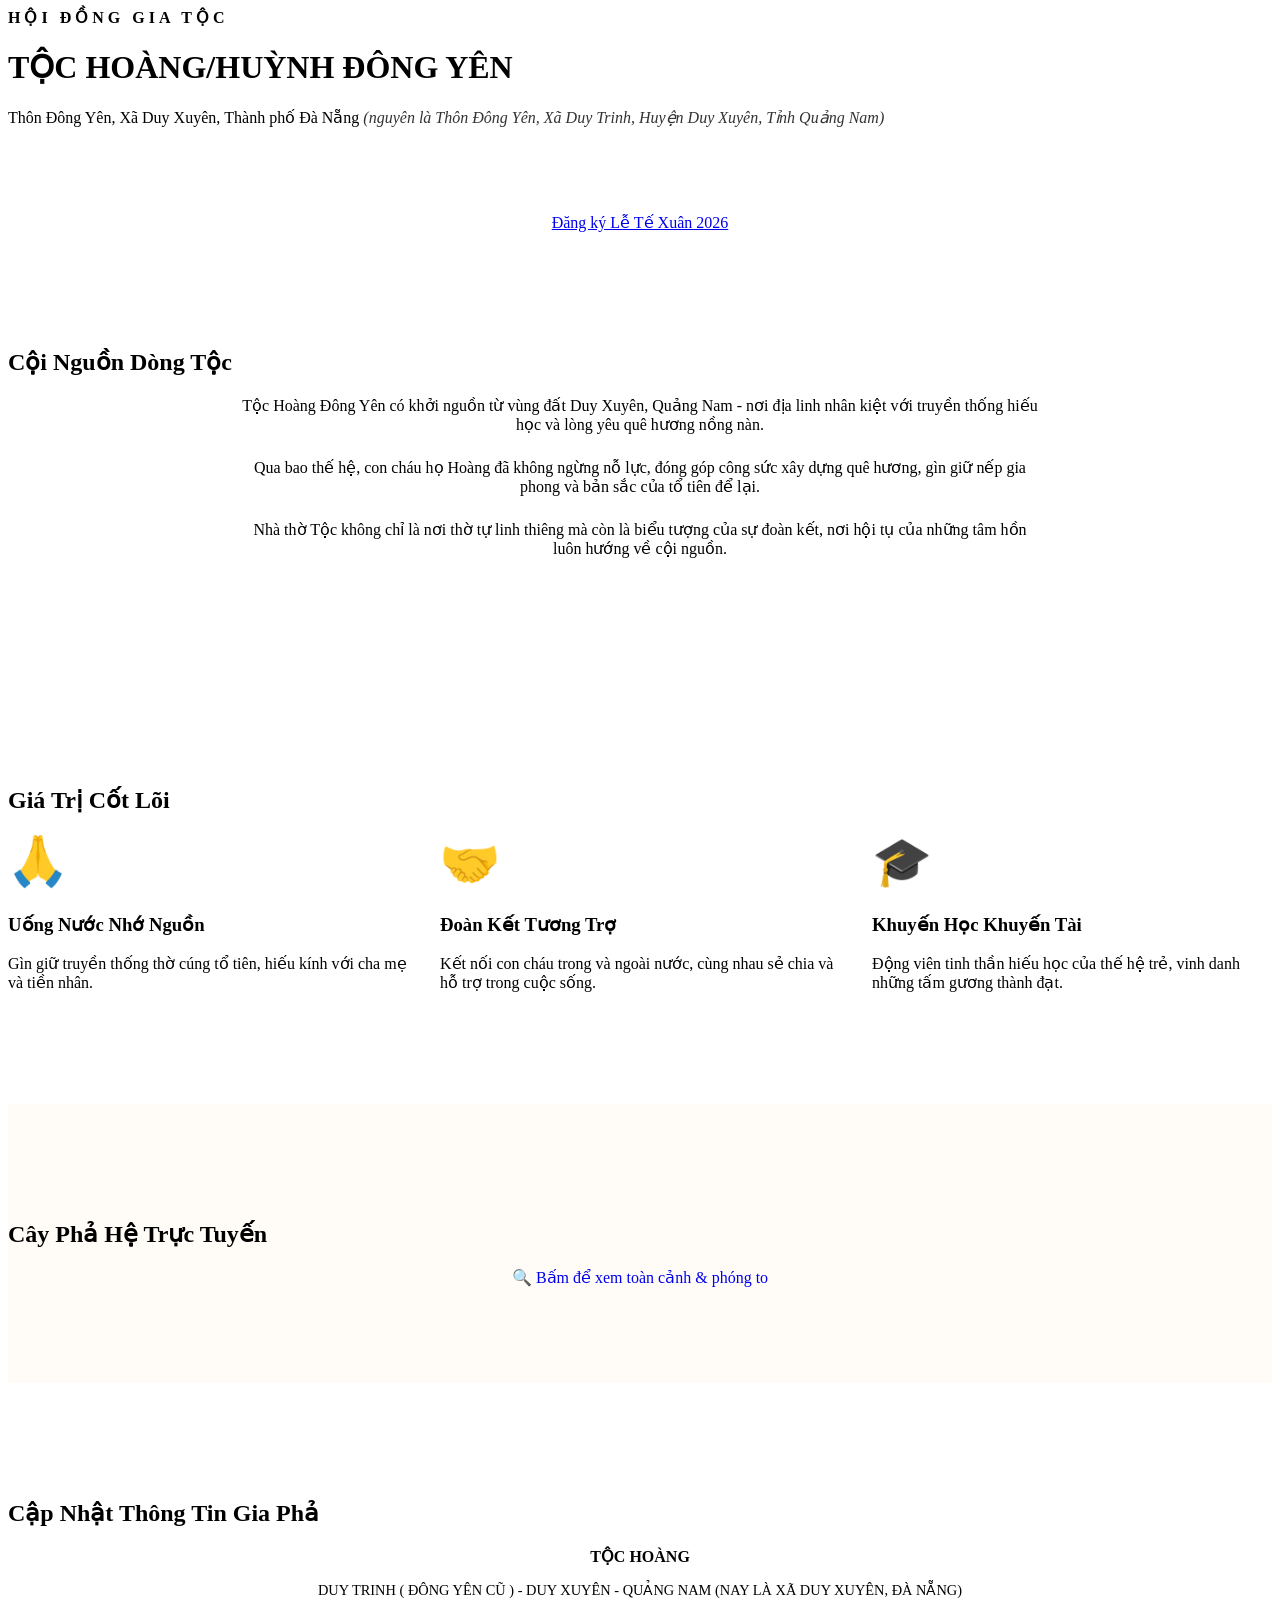
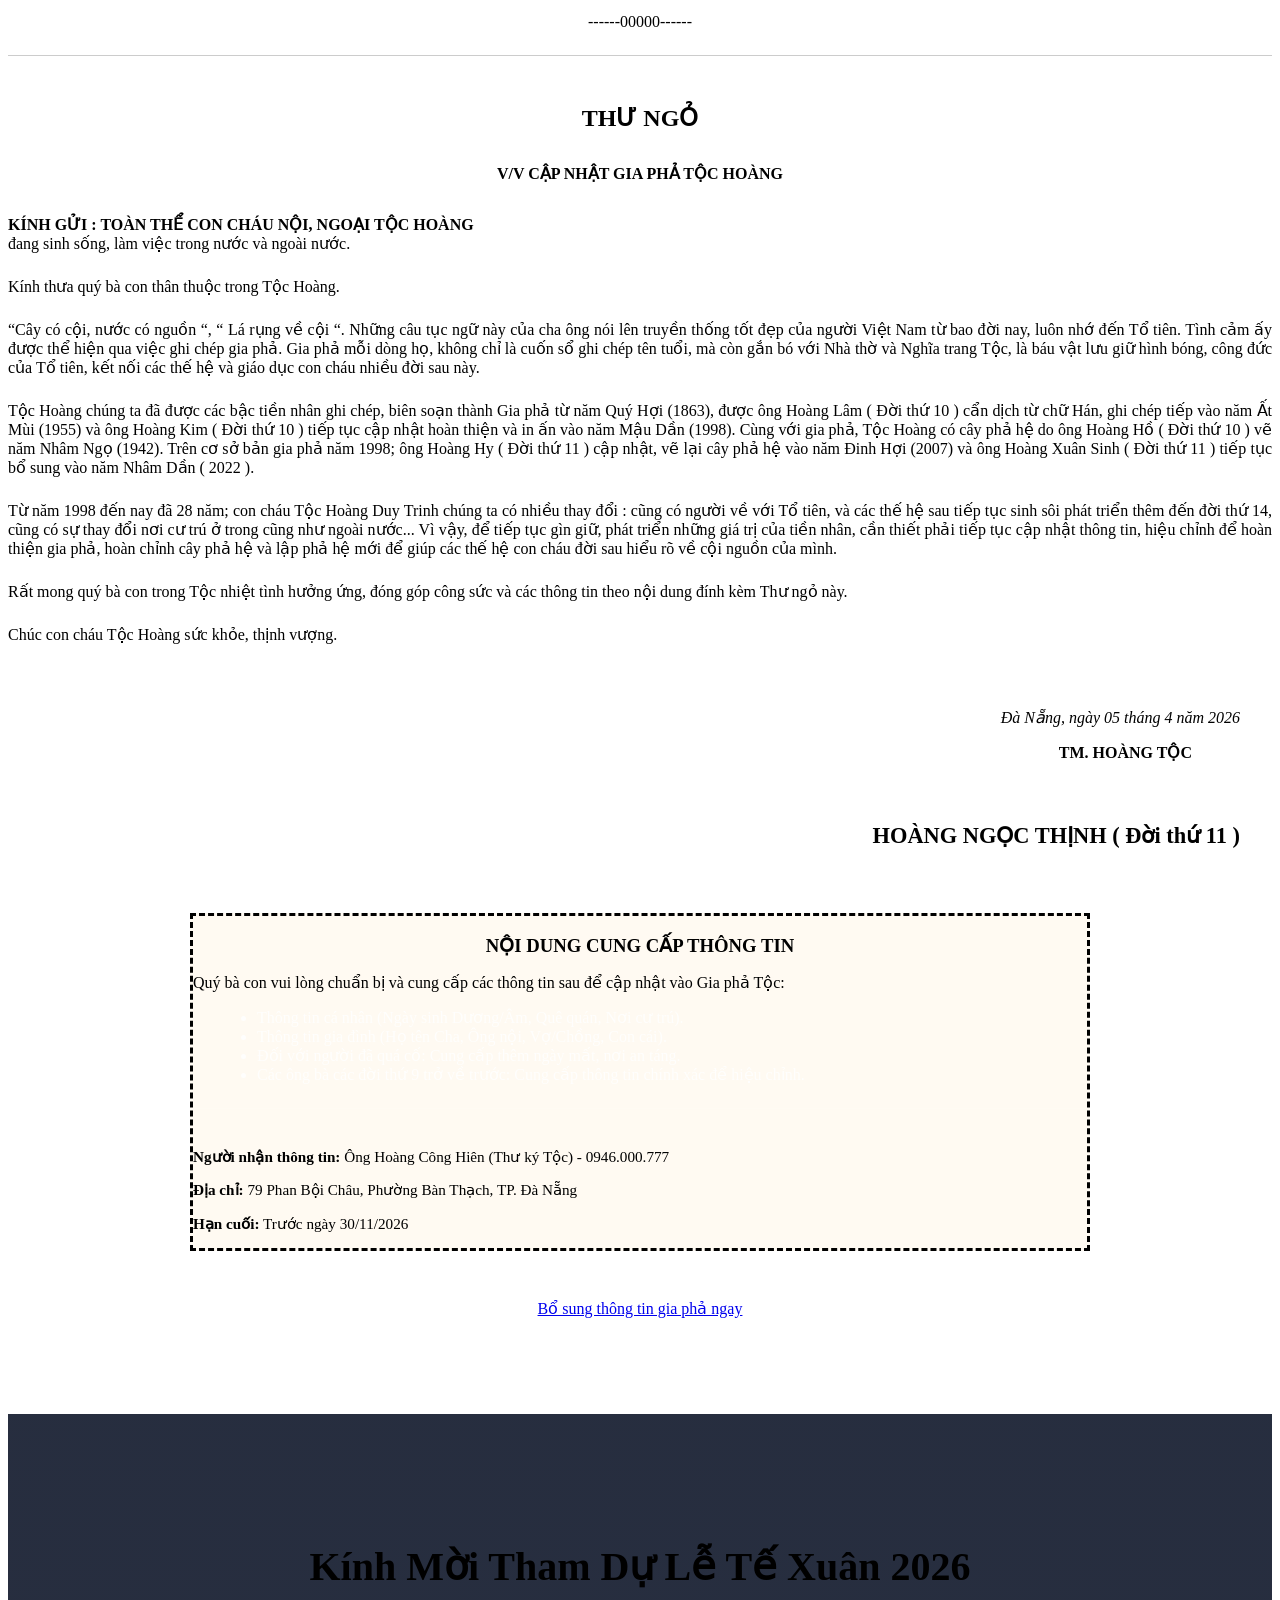
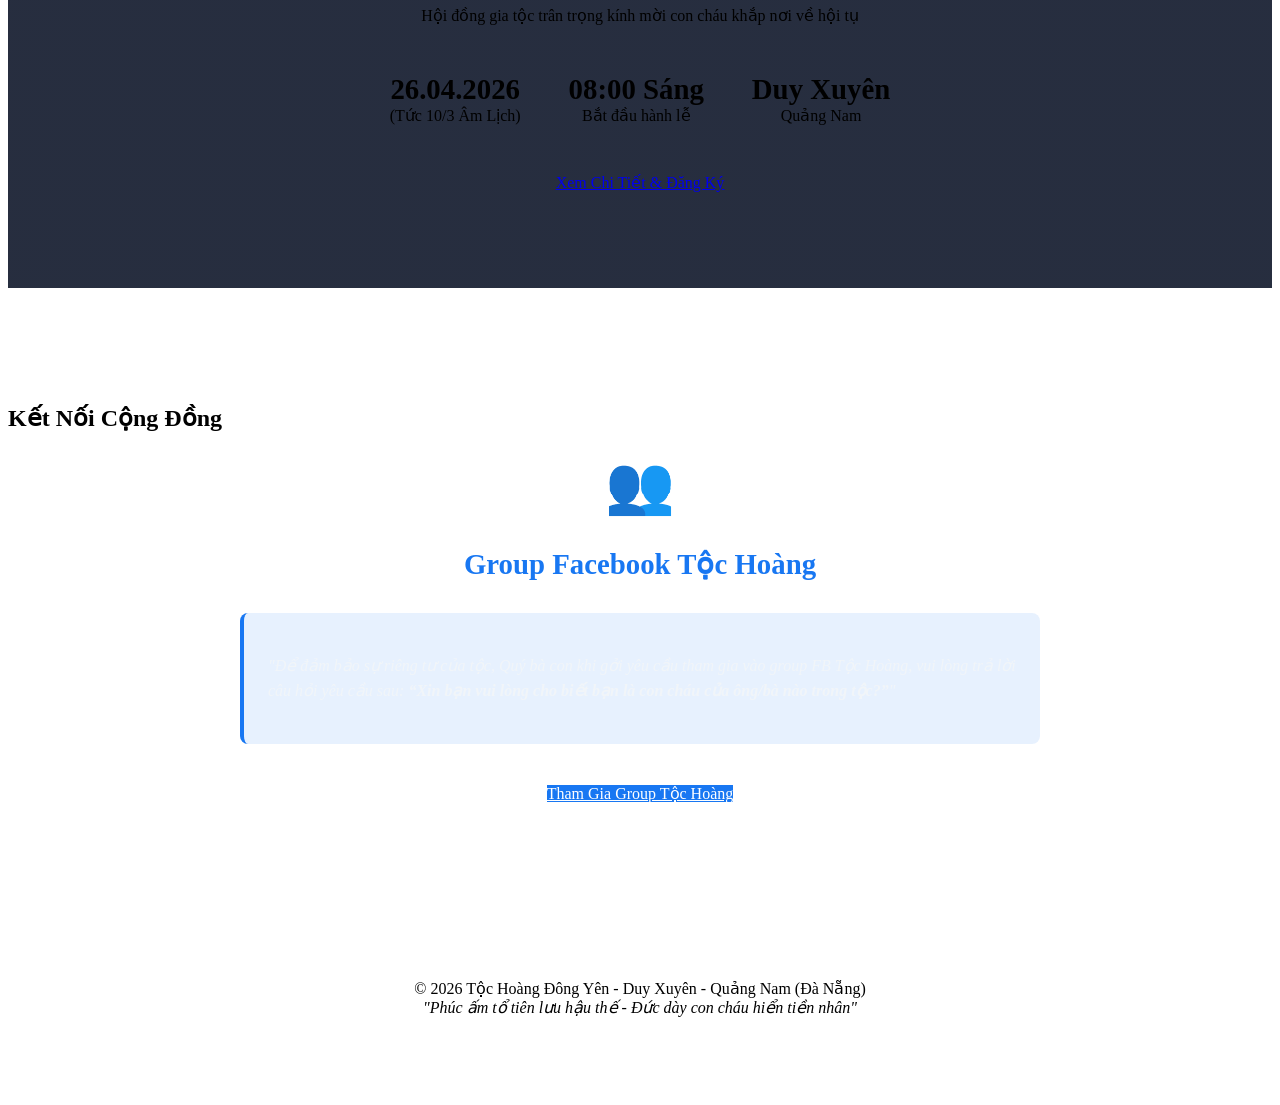
==== commit ad033cd3: "fix: restore missing section closing tag and clean up html to fix rendering issue on live server" ====
--- a/index.html
+++ b/index.html
@@ -90,6 +90,8 @@
         </div>
       </div>
     </div>
+  </section>
+
   <!-- PHẢ HỆ - PREVIEW -->
   <section id="tree-map" style="padding: 6rem 0; background: rgba(245, 158, 11, 0.03);">
     <div class="container">
@@ -138,7 +140,7 @@
           
           <p style="margin-bottom: 1.5rem; text-align: justify;">Tộc Hoàng chúng ta đã được các bậc tiền nhân ghi chép, biên soạn thành Gia phả từ năm Quý Hợi (1863), được ông Hoàng Lâm ( Đời thứ 10 ) cẩn dịch từ chữ Hán, ghi chép tiếp vào năm Ất Mùi (1955) và ông Hoàng Kim ( Đời thứ 10 ) tiếp tục cập nhật hoàn thiện và in ấn vào năm Mậu Dần (1998). Cùng với gia phả, Tộc Hoàng có cây phả hệ do ông Hoàng Hồ ( Đời thứ 10 ) vẽ năm Nhâm Ngọ (1942). Trên cơ sở bản gia phả năm 1998; ông Hoàng Hy ( Đời thứ 11 ) cập nhật, vẽ lại cây phả hệ vào năm Đinh Hợi (2007) và ông Hoàng Xuân Sinh ( Đời thứ 11 ) tiếp tục bổ sung vào năm Nhâm Dần ( 2022 ).</p>
           
-          <p style="margin-bottom: 1.5rem; text-align: justify;">Từ năm 1998 đến nay đã 28 năm; con cháu Tộc Hoàng Duy Trinh chúng ta có nhiều thay đổi : cũng có người về với Tổ tiên, và các thế hệ sau tiếp tục sinh sôi phát triển thêm đến đời thứ 14, cũng có sự thay đổi nơi cư trú ở trong cũng như ngoài nước... Vì vậy, để tiếp tục gìn giữ, phát triển những giá trị của tiền nhân, cần thiết phải tiếp tục cập nhật thông tin, hiệu chỉnh để hoàn thiện gia phả, hoàn chỉnh cây phả hệ và lập phả hệ mới để giúp các thế hệ con cháu đời sau hiểu rõ hơn về cội nguồn của mình.</p>
+          <p style="margin-bottom: 1.5rem; text-align: justify;">Từ năm 1998 đến nay đã 28 năm; con cháu Tộc Hoàng Duy Trinh chúng ta có nhiều thay đổi : cũng có người về với Tổ tiên, và các thế hệ sau tiếp tục sinh sôi phát triển thêm đến đời thứ 14, cũng có sự thay đổi nơi cư trú ở trong cũng như ngoài nước... Vì vậy, để tiếp tục gìn giữ, phát triển những giá trị của tiền nhân, cần thiết phải tiếp tục cập nhật thông tin, hiệu chỉnh để hoàn thiện gia phả, hoàn chỉnh cây phả hệ và lập phả hệ mới để giúp các thế hệ con cháu đời sau hiểu rõ về cội nguồn của mình.</p>
           
           <p style="margin-bottom: 1.5rem;">Rất mong quý bà con trong Tộc nhiệt tình hưởng ứng, đóng góp công sức và các thông tin theo nội dung đính kèm Thư ngỏ này.</p>
           
@@ -205,13 +207,40 @@
     </div>
   </section>
 
+  <!-- CLAN COMMUNITY -->
+  <section id="community" style="padding: 6rem 0; background: rgba(255, 255, 255, 0.02);">
+    <div class="container">
+      <div class="section-header">
+        <h2>Kết Nối Cộng Đồng</h2>
+        <div class="divider"></div>
+      </div>
+      <div style="max-width: 800px; margin: 0 auto;">
+        <div class="clan-card" style="border-color: #1877f2; text-align: center;">
+          <span style="font-size: 3.5rem; margin-bottom: 1.5rem; display: block;">👥</span>
+          <h3 style="color: #1877f2; margin-bottom: 2rem; font-size: 1.8rem;">Group Facebook Tộc Hoàng</h3>
+          
+          <div style="background: rgba(24, 119, 242, 0.1); border-left: 4px solid #1877f2; padding: 1.5rem; margin-bottom: 2.5rem; text-align: left; border-radius: 8px;">
+            <p style="font-style: italic; font-size: 1rem; color: #f1f5f9; line-height: 1.6;">
+              "Để đảm bảo sự riêng tư của tộc, Quý bà con khi gởi yêu cầu tham gia vào group FB Tộc Hoàng, vui lòng trả lời câu hỏi yêu cầu sau: <strong>“Xin bạn vui lòng cho biết bạn là con cháu của ông/bà nào trong tộc?”</strong>"
+            </p>
+          </div>
+
+          <a href="https://www.facebook.com/share/g/18gnD7y4tq/?mibextid=wwXIfr" 
+             target="_blank" 
+             class="btn-clan" 
+             style="background: #1877f2; color: white;">
+             Tham Gia Group Tộc Hoàng
+          </a>
+        </div>
+      </div>
+    </div>
+  </section>
+
   <footer style="padding: 4rem 1.5rem; text-align: center; border-top: 1px solid var(--glass-border);">
     <p>© 2026 Tộc Hoàng Đông Yên - Duy Xuyên - Quảng Nam (Đà Nẵng)<br>
-    <span style="font-style: italic; color: var(--text-muted);">"Phúc ấm tổ tiên lưu hậu thế - Đức dày con cháu hiển tiền nhân"</span></p>
+    <span style="font-style: italic; color: var(--text-muted); text-align: center; display: block;">"Phúc ấm tổ tiên lưu hậu thế - Đức dày con cháu hiển tiền nhân"</span></p>
   </footer>
 
   <script src="assets/js/tracking.js?v=2.6"></script>
 </body>
-</html>
-
 </html>
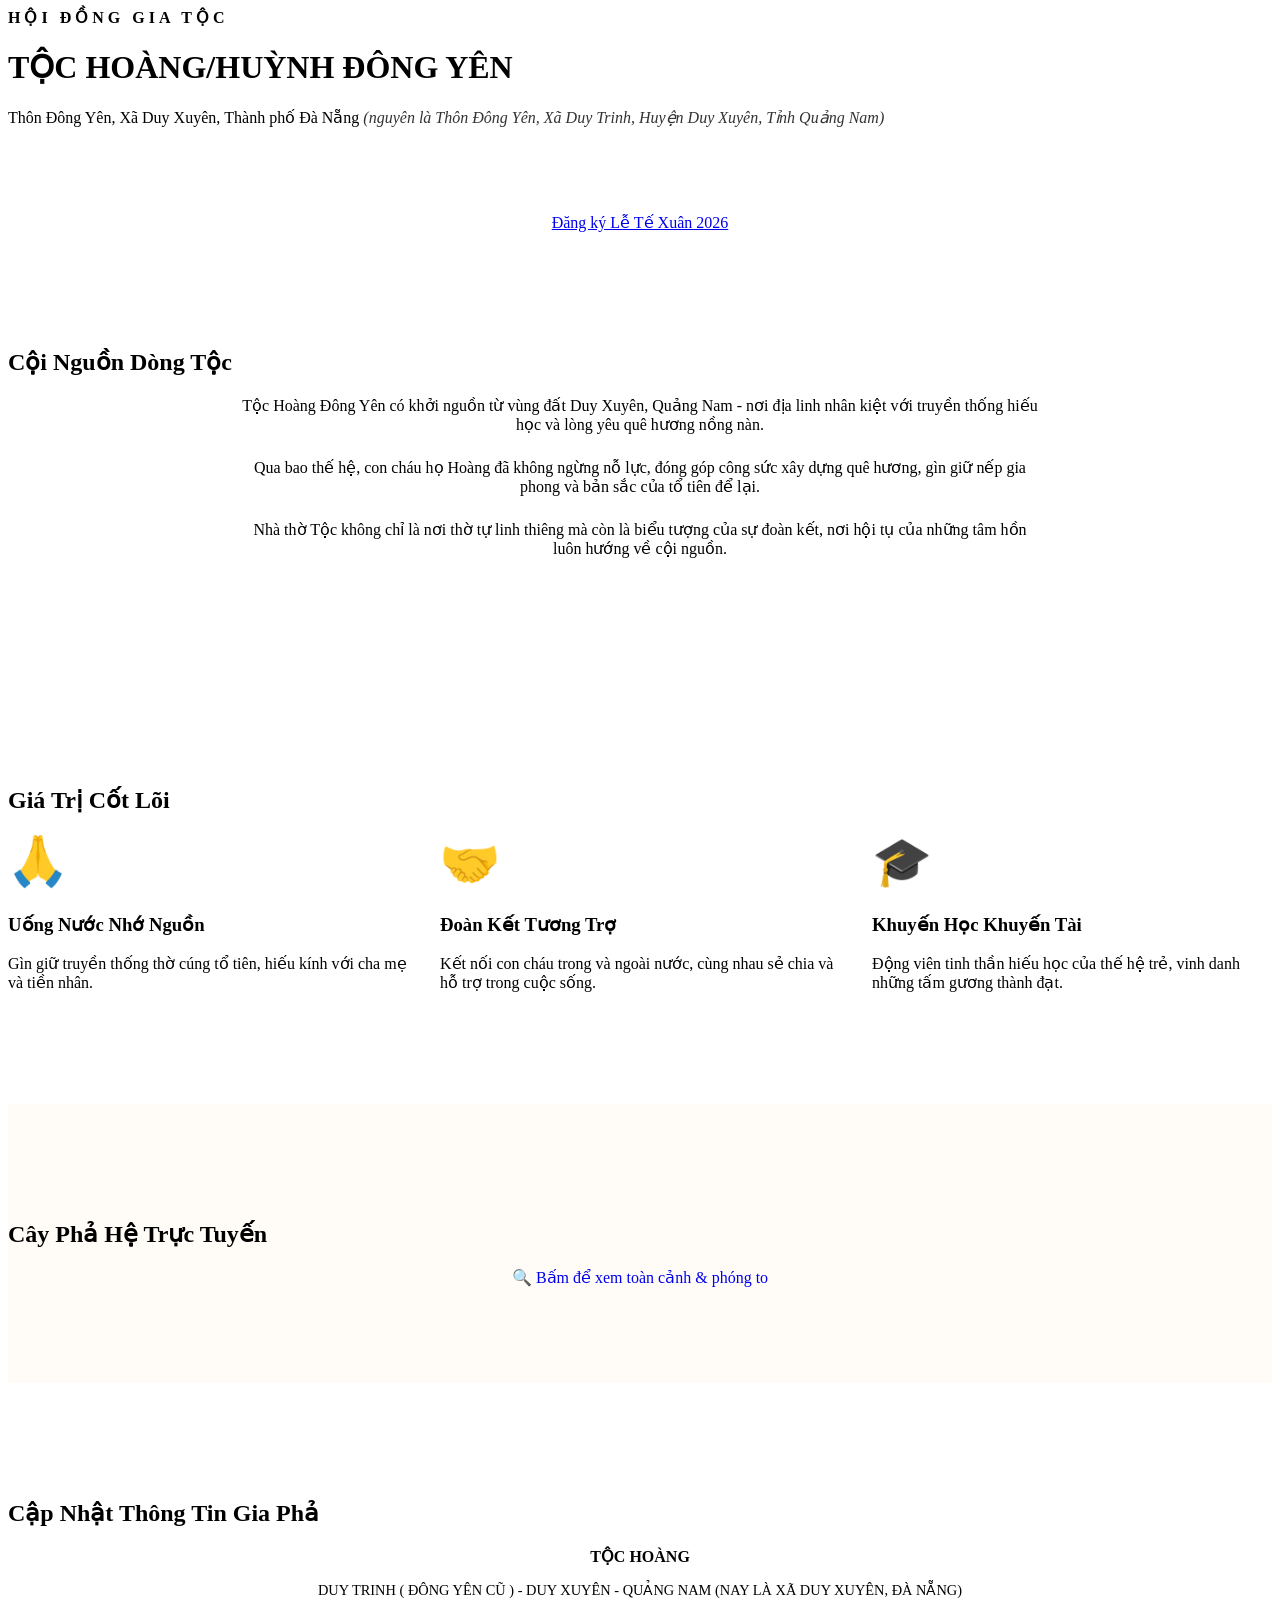
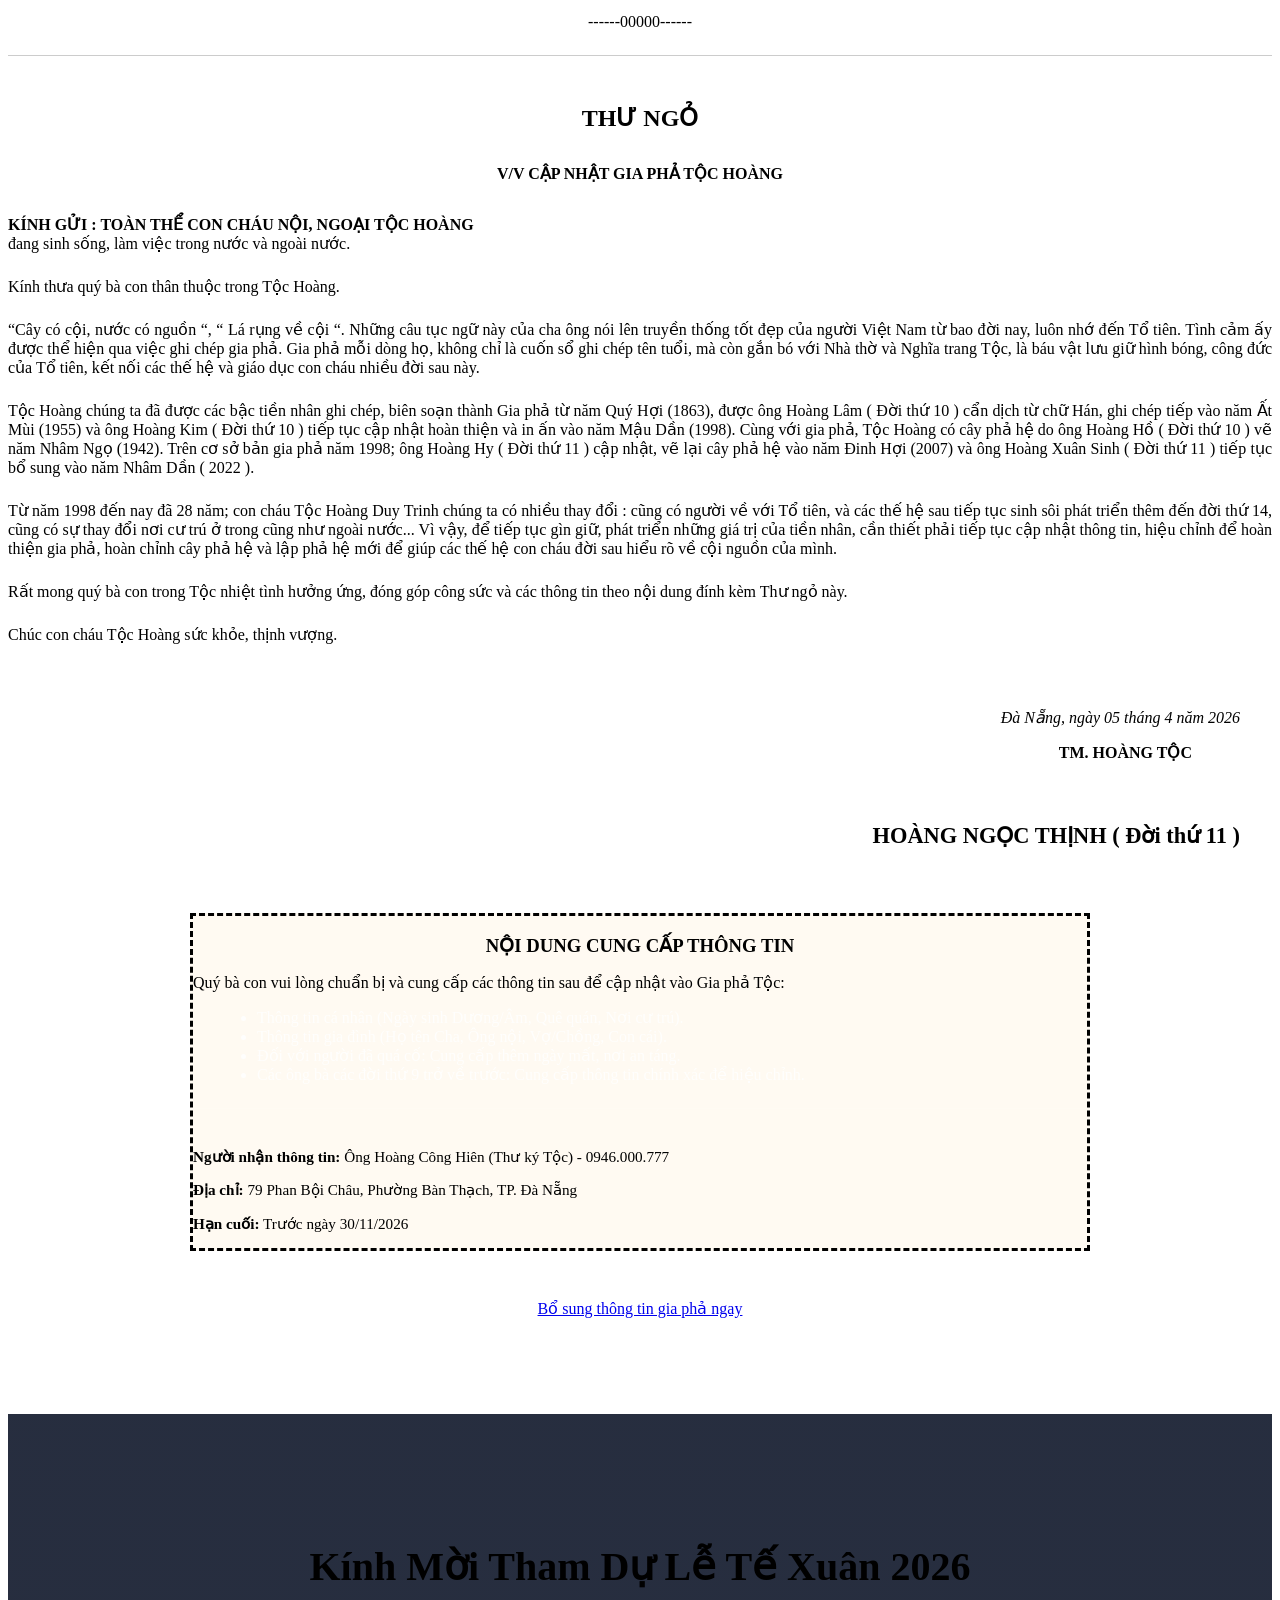
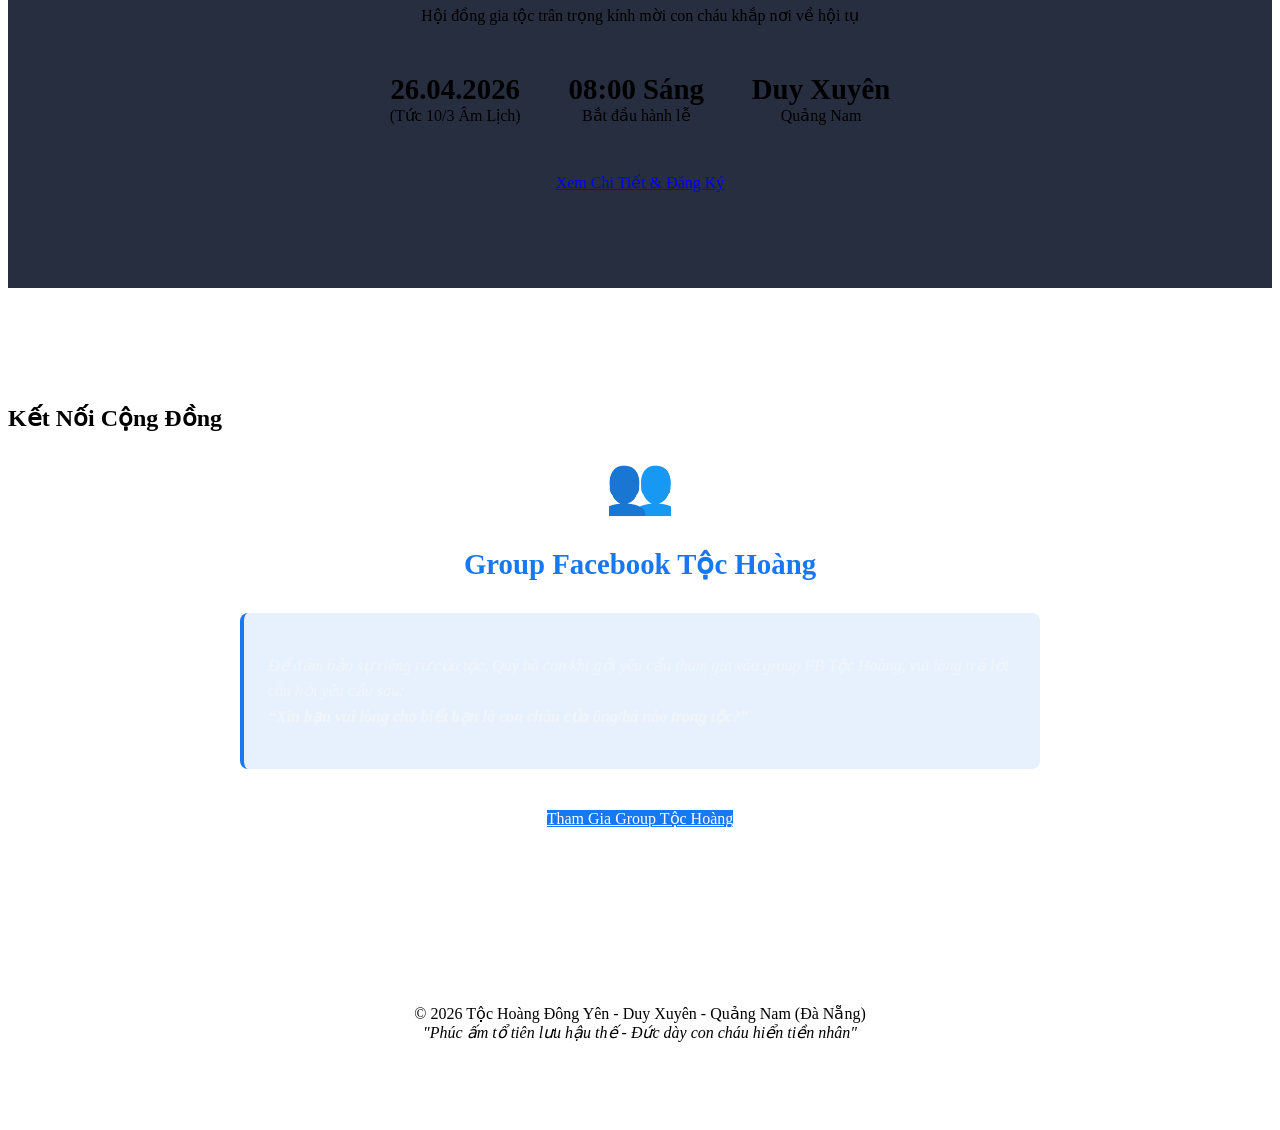
==== commit fea8192d: "style: reformat facebook participation requirement text" ====
--- a/index.html
+++ b/index.html
@@ -221,7 +221,8 @@
           
           <div style="background: rgba(24, 119, 242, 0.1); border-left: 4px solid #1877f2; padding: 1.5rem; margin-bottom: 2.5rem; text-align: left; border-radius: 8px;">
             <p style="font-style: italic; font-size: 1rem; color: #f1f5f9; line-height: 1.6;">
-              "Để đảm bảo sự riêng tư của tộc, Quý bà con khi gởi yêu cầu tham gia vào group FB Tộc Hoàng, vui lòng trả lời câu hỏi yêu cầu sau: <strong>“Xin bạn vui lòng cho biết bạn là con cháu của ông/bà nào trong tộc?”</strong>"
+              Để đảm bảo sự riêng tư của tộc, Quý bà con khi gởi yêu cầu tham gia vào group FB Tộc Hoàng, vui lòng trả lời câu hỏi yêu cầu sau:<br>
+              <strong>“Xin bạn vui lòng cho biết bạn là con cháu của ông/bà nào trong tộc?”</strong>
             </p>
           </div>
 
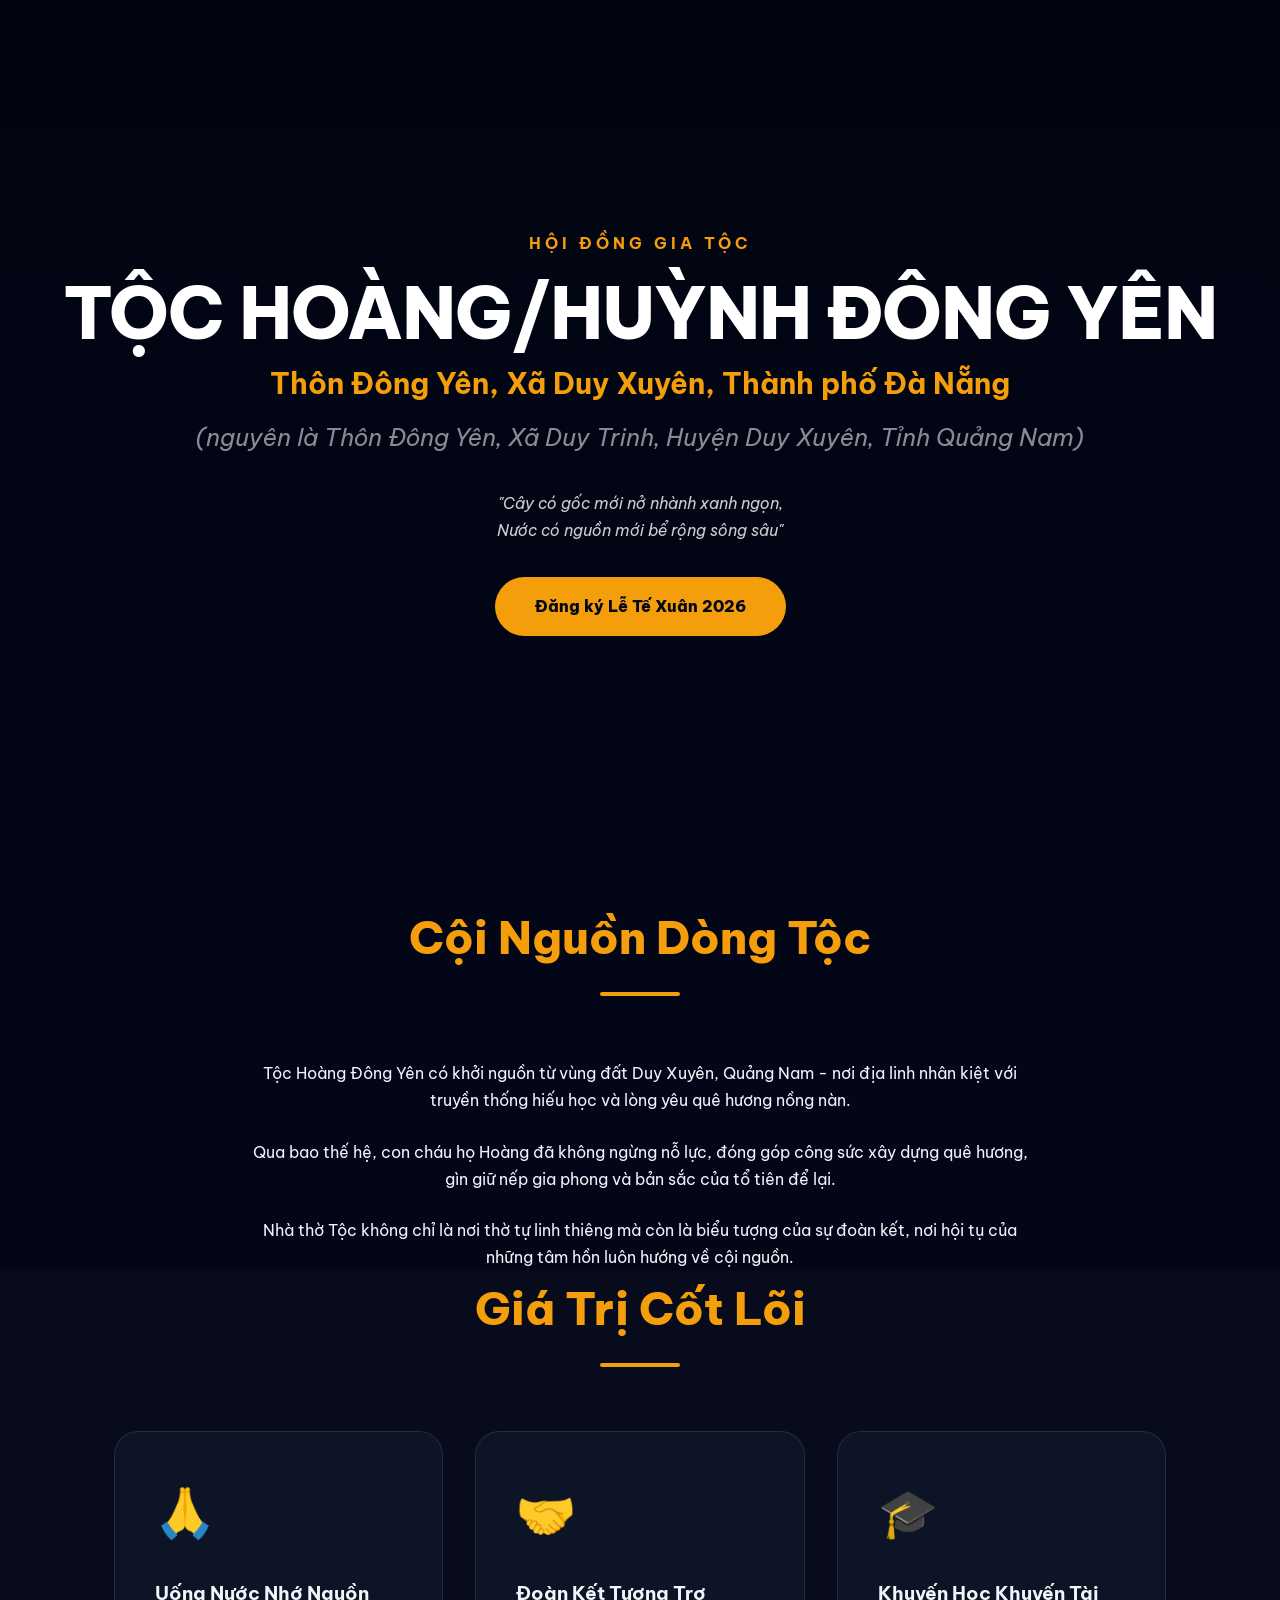
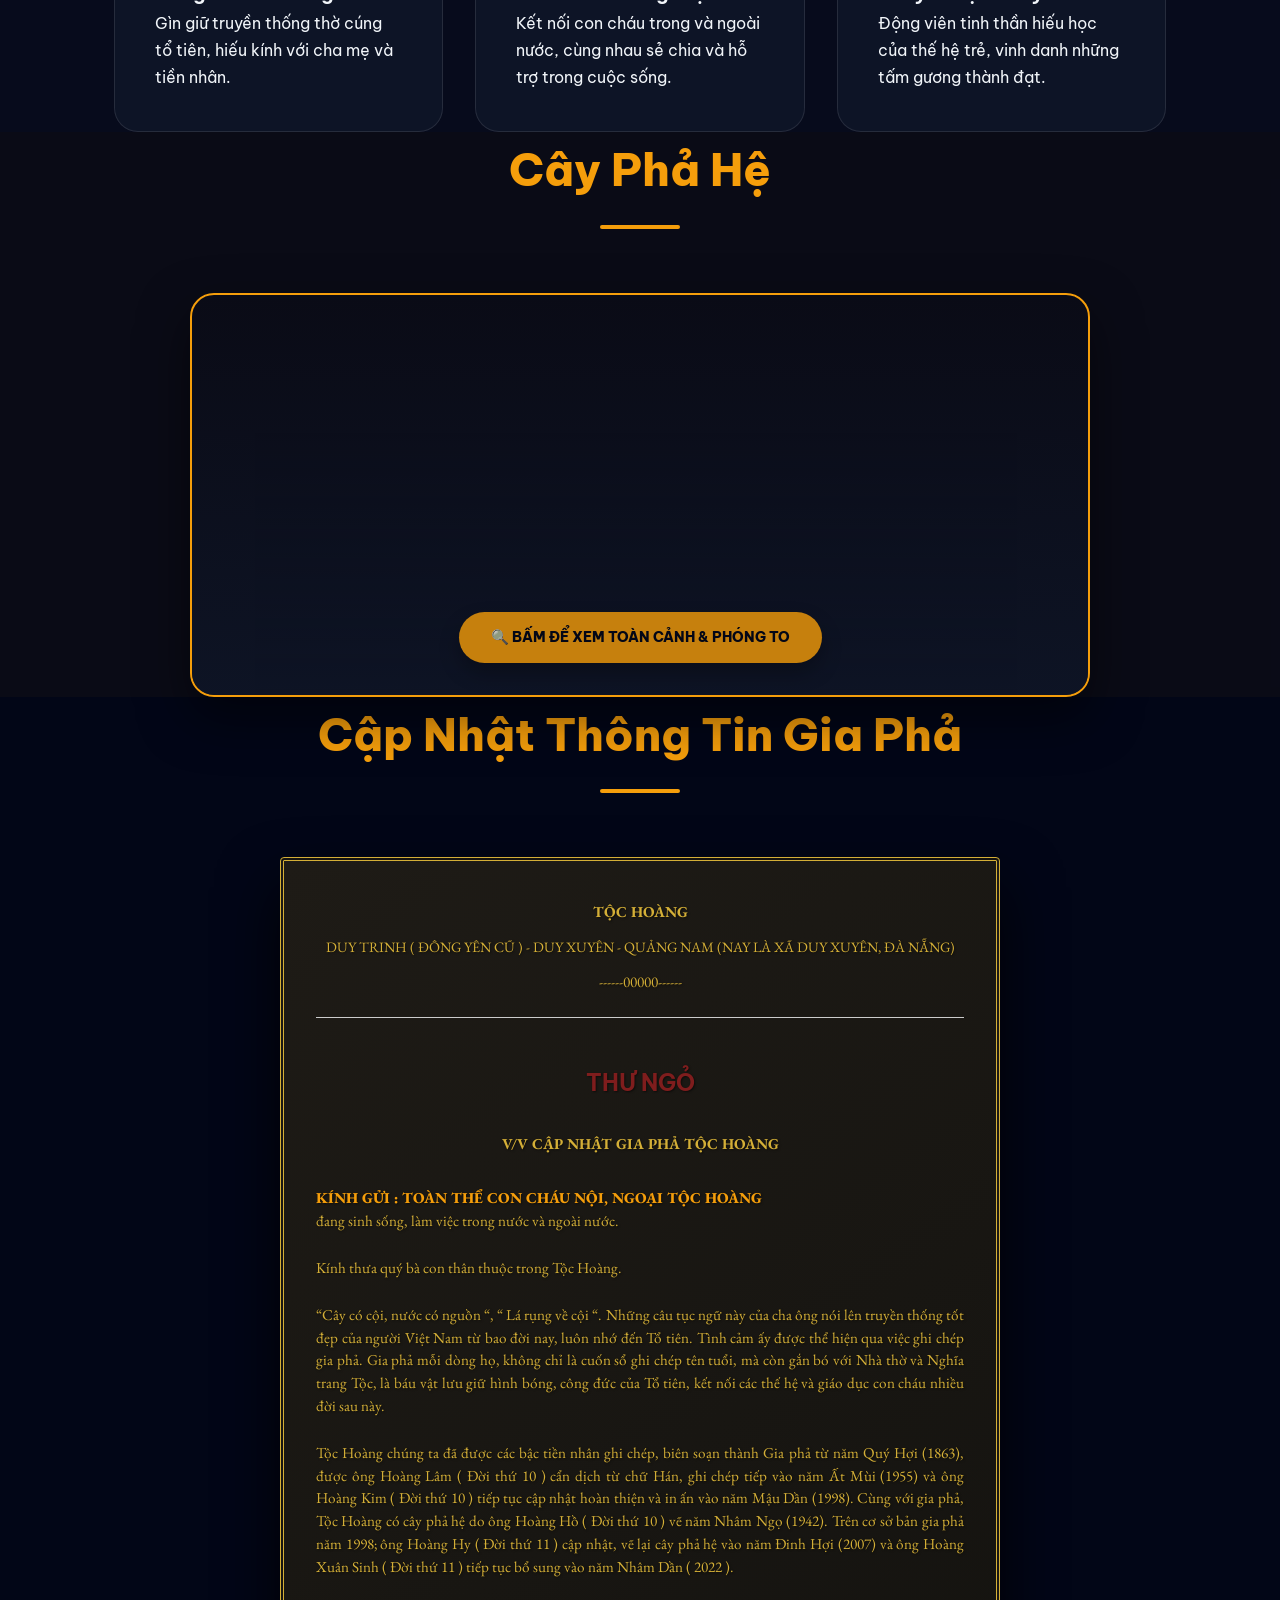
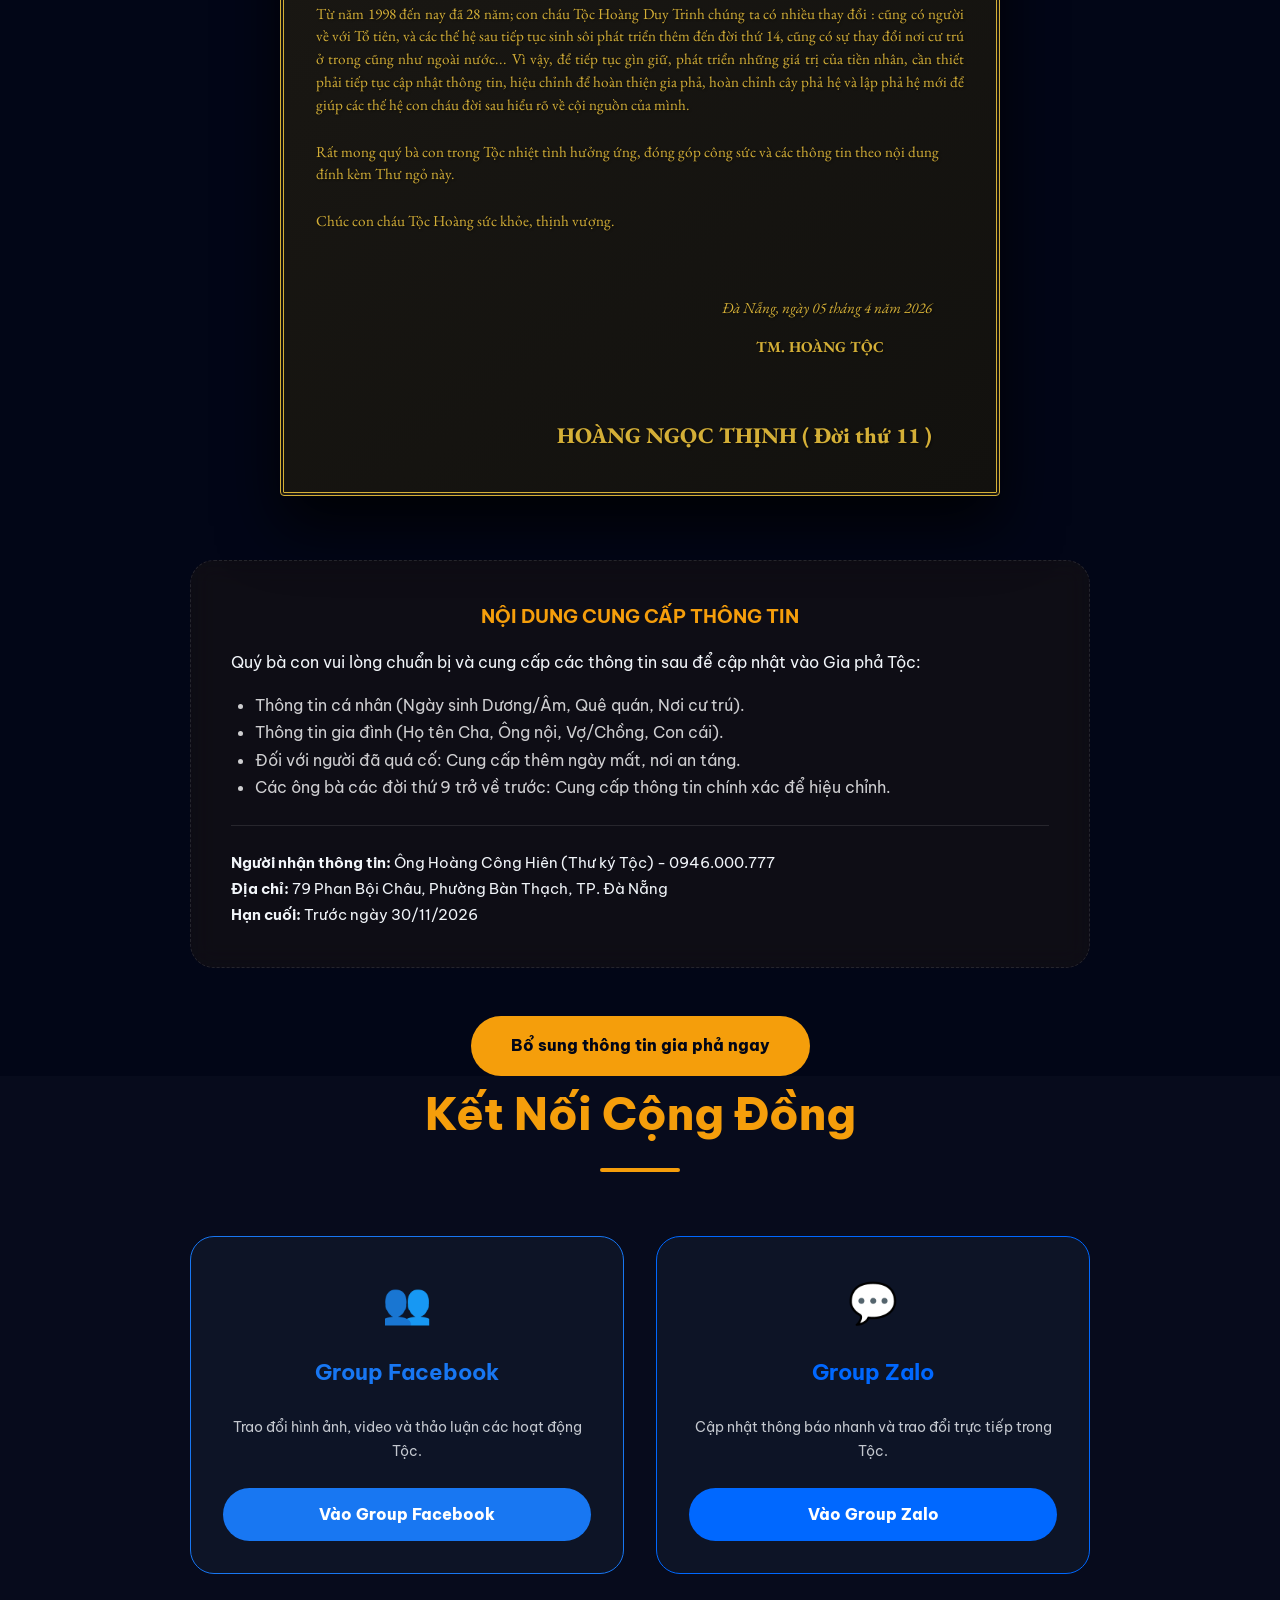
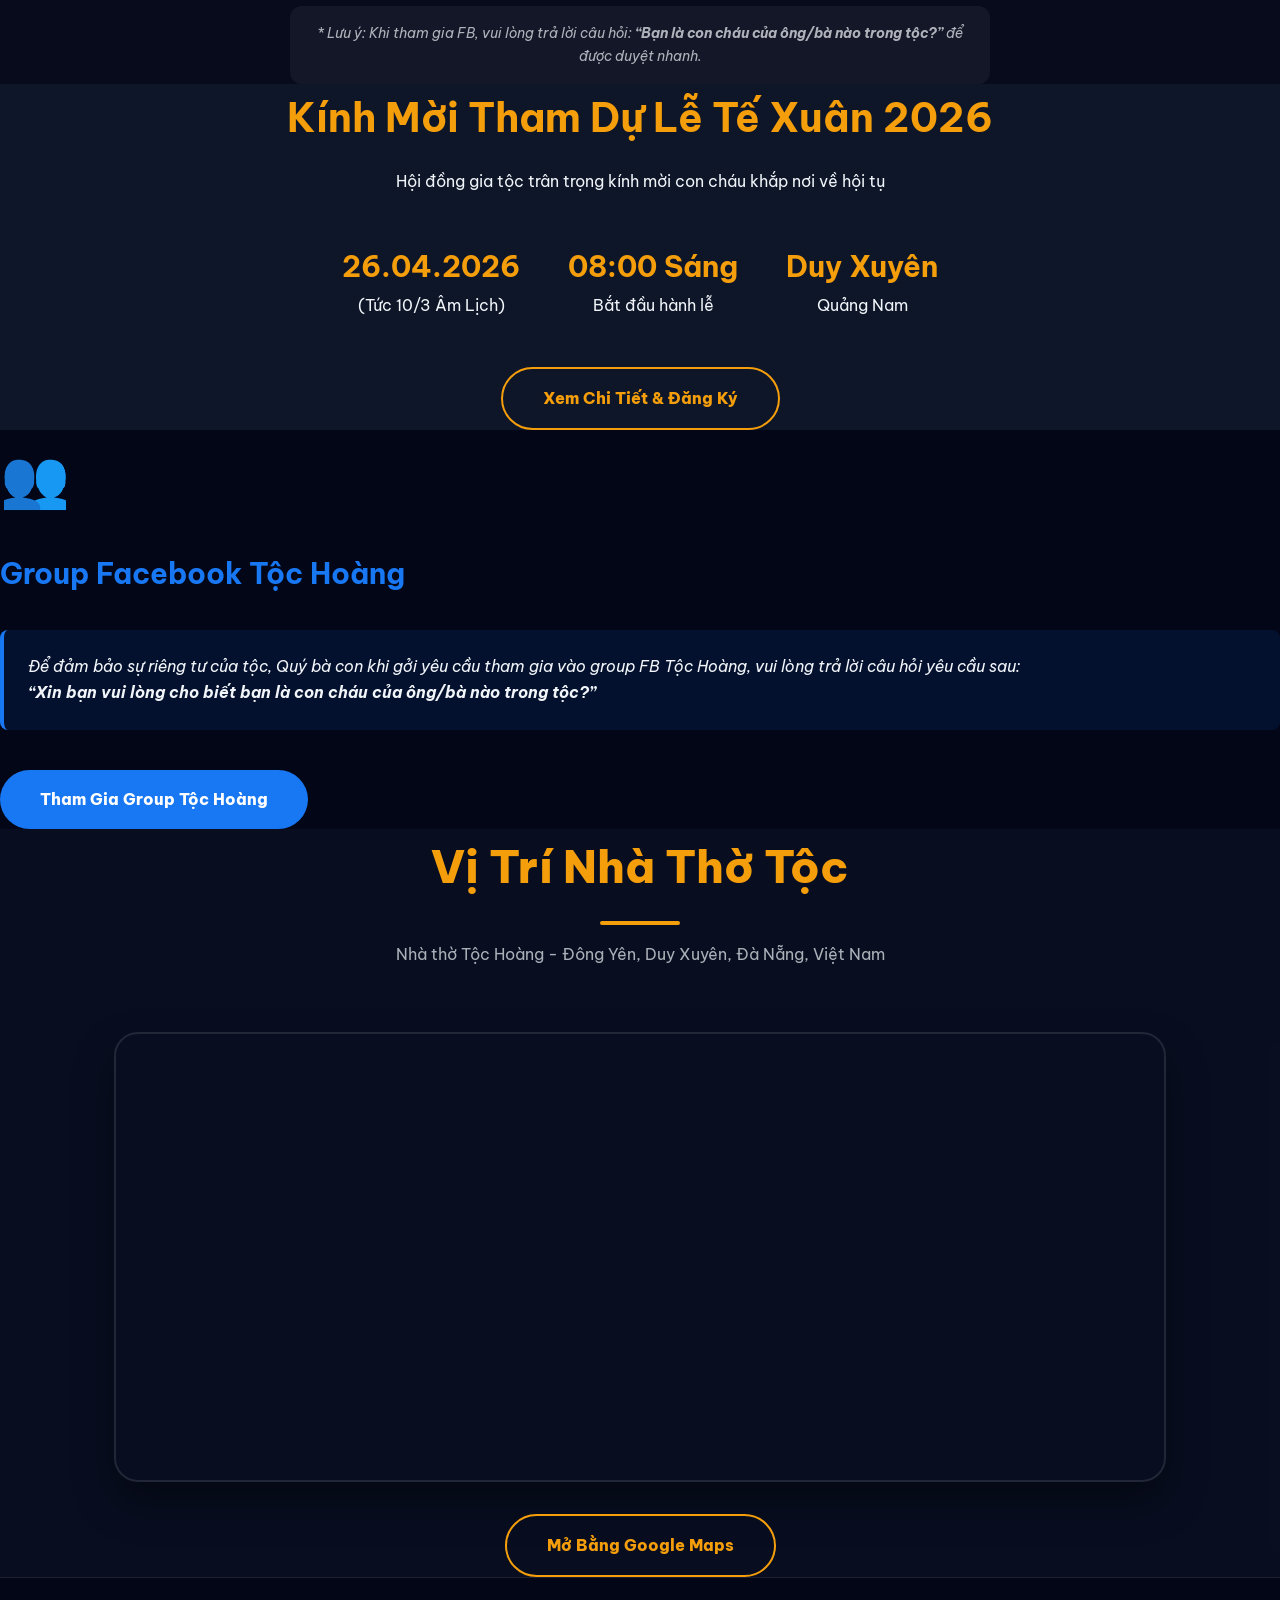
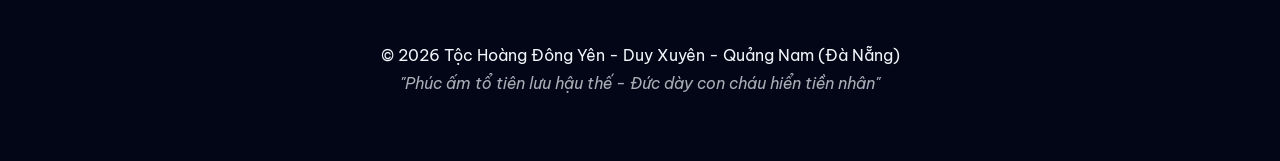
==== commit 0ef6bd43: "Sync: Restore perfect version from local browser extraction (verified by User)" ====
--- a/index.html
+++ b/index.html
@@ -1,36 +1,31 @@
 <!DOCTYPE html>
-<html lang="vi">
-
-<head>
-  <meta charset="UTF-8" />
-  <meta name="viewport" content="width=device-width, initial-scale=1.0" />
+
+<html lang="vi"><head><meta http-equiv="Content-Type" content="text/html; charset=UTF-8">
+  
+  <meta name="viewport" content="width=device-width, initial-scale=1.0">
   <title>Tộc Hoàng Đông Yên - Duy Xuyên - Quảng Nam (Đà Nẵng)</title>
-  <meta name="description"
-    content="Cổng thông tin chính thức của Tộc Hoàng Đông Yên - Duy Xuyên - Quảng Nam (Đà Nẵng). Hướng về nguồn cội, kết nối tình thân và phát triển dòng họ." />
+  <meta name="description" content="Cổng thông tin chính thức của Tộc Hoàng Đông Yên - Duy Xuyên - Quảng Nam (Đà Nẵng). Hướng về nguồn cội, kết nối tình thân và phát triển dòng họ.">
 
   <!-- Schema.org for Google/Social -->
   <meta itemprop="name" content="Tộc Hoàng Đông Yên - Duy Xuyên - Quảng Nam (Đà Nẵng)">
-  <meta itemprop="description"
-    content="Thông tin về Lễ tế xuân hằng năm, khuyến học và các hoạt động truyền thống của Tộc Hoàng Đông Yên.">
+  <meta itemprop="description" content="Thông tin về Lễ tế xuân hằng năm, khuyến học và các hoạt động truyền thống của Tộc Hoàng Đông Yên.">
   <meta itemprop="image" content="assets/bg_dongyen_final.jpg">
 
   <!-- Open Graph / Facebook -->
-  <meta property="og:title" content="Tộc Hoàng Đông Yên - Cổng Thông Tin Dòng Tộc" />
-  <meta property="og:description"
-    content="Hướng về nguồn cội, kết nối tình thân. Tham gia Lễ Tế Xuân 2026 tại Nhà thờ Tộc Hoàng Đông Yên." />
-  <meta property="og:image" content="assets/bg_dongyen_final.jpg" />
-  <meta property="og:type" content="website" />
-
-  <link rel="preconnect" href="https://fonts.googleapis.com" />
-  <link href="https://fonts.googleapis.com/css2?family=Be+Vietnam+Pro:wght@300;400;600;700;800&family=EB+Garamond:ital,wght@0,400..800;1,400..800&display=swap"
-    rel="stylesheet" />
+  <meta property="og:title" content="Tộc Hoàng Đông Yên - Cổng Thông Tin Dòng Tộc">
+  <meta property="og:description" content="Hướng về nguồn cội, kết nối tình thân. Tham gia Lễ Tế Xuân 2026 tại Nhà thờ Tộc Hoàng Đông Yên.">
+  <meta property="og:image" content="assets/bg_dongyen_final.jpg">
+  <meta property="og:type" content="website">
+
+  <link rel="preconnect" href="https://fonts.googleapis.com/">
+  <link href="https://fonts.googleapis.com/css2?family=Be+Vietnam+Pro:wght@300;400;600;700;800&family=EB+Garamond:ital,wght@0,400..800;1,400..800&display=swap" rel="stylesheet">
   <link rel="stylesheet" href="assets/css/style-v2.css">
 </head>
 
 <body>
 
   <!-- HERO -->
-  <header class="hero-v2" style="background-image: url('assets/images/bg_dongyen_final.jpg');">
+  <header class="hero-v2" style="background-image: url(&#39;assets/images/bg_dongyen_final.jpg&#39;);">
     <div class="content">
       <div class="clan-header">
         <span style="color: var(--clan-gold); letter-spacing: 4px; font-weight: 700; margin-bottom: 1rem; display: block;">HỘI ĐỒNG GIA TỘC</span>
@@ -45,13 +40,13 @@
       </div>
       <p style="text-align: center; font-style: italic; color: rgba(255,255,255,0.8); margin-bottom: 2rem;">"Cây có gốc mới nở nhành xanh ngọn,<br>Nước có nguồn mới bể rộng sông sâu"</p>
       <div style="text-align: center;">
-        <a href="register/" class="btn-clan">Đăng ký Lễ Tế Xuân 2026</a>
+        <a href="https://toc-hoang-dong-yen-duy-xuyen.vercel.app/register/" class="btn-clan">Đăng ký Lễ Tế Xuân 2026</a>
       </div>
     </div>
   </header>
 
   <!-- ABOUT -->
-  <section id="about" style="padding: 6rem 0;">
+  <section id="about" class="section-padding">
     <div class="container">
       <div class="section-header">
         <h2>Cội Nguồn Dòng Tộc</h2>
@@ -66,7 +61,7 @@
   </section>
 
   <!-- VALUES -->
-  <section id="values" style="background: rgba(255,255,255,0.02); padding: 6rem 0;">
+  <section id="values" class="section-padding" style="background: rgba(255,255,255,0.02);">
     <div class="container">
       <div class="section-header">
         <h2>Giá Trị Cốt Lõi</h2>
@@ -93,18 +88,18 @@
   </section>
 
   <!-- PHẢ HỆ - PREVIEW -->
-  <section id="tree-map" style="padding: 6rem 0; background: rgba(245, 158, 11, 0.03);">
-    <div class="container">
-      <div class="section-header">
-        <h2>Cây Phả Hệ Trực Tuyến</h2>
+  <section id="tree-map" class="section-padding" style="background: rgba(245, 158, 11, 0.03);">
+    <div class="container">
+      <div class="section-header">
+        <h2>Cây Phả Hệ</h2>
         <div class="divider"></div>
       </div>
       <div style="text-align: center; max-width: 900px; margin: 0 auto;">
         <!-- Interactive Preview Container -->
-        <a href="map/" class="tree-map-container" style="display: block; text-decoration: none;">
+        <a href="https://toc-hoang-dong-yen-duy-xuyen.vercel.app/map/" class="tree-map-container" style="display: block; text-decoration: none;">
           <div class="tree-map-preview"></div>
           <div class="tree-map-overlay">
-            <span>🔍 Bấm để xem toàn cảnh & phóng to</span>
+            <span>🔍 Bấm để xem toàn cảnh &amp; phóng to</span>
           </div>
         </a>
       </div>
@@ -112,7 +107,7 @@
   </section>
 
   <!-- GENEALOGY UPDATE SECTION -->
-  <section id="genealogy" style="padding: 6rem 0;">
+  <section id="genealogy" class="section-padding">
     <div class="container">
       <div class="section-header">
         <h2>Cập Nhật Thông Tin Gia Phả</h2>
@@ -174,16 +169,53 @@
         </div>
 
         <div style="text-align: center;">
-          <a href="genealogy/" class="btn-clan">Bổ sung thông tin gia phả ngay</a>
-        </div>
-      </div>
-    </div>
-  </section>
-
-
+          <a href="https://toc-hoang-dong-yen-duy-xuyen.vercel.app/genealogy/" class="btn-clan">Bổ sung thông tin gia phả ngay</a>
+        </div>
+      </div>
+    </div>
+  </section>
+
+  <!-- CLAN COMMUNITY -->
+  <section id="community" class="section-padding" style="background: rgba(255, 255, 255, 0.02);">
+    <div class="container">
+      <div class="section-header">
+        <h2>Kết Nối Cộng Đồng</h2>
+        <div class="divider"></div>
+      </div>
+      <div style="display: grid; grid-template-columns: repeat(auto-fit, minmax(300px, 1fr)); gap: 2rem; max-width: 900px; margin: 0 auto;">
+        
+        <!-- Facebook Card -->
+        <div class="clan-card" style="border-color: #1877f2; text-align: center; padding: 2rem;">
+          <span style="font-size: 2.5rem; margin-bottom: 1rem; display: block;">👥</span>
+          <h3 style="color: #1877f2; margin-bottom: 1.5rem; font-size: 1.4rem;">Group Facebook</h3>
+          <p style="font-size: 0.9rem; margin-bottom: 1.5rem; opacity: 0.8;">Trao đổi hình ảnh, video và thảo luận các hoạt động Tộc.</p>
+          <a href="https://www.facebook.com/share/g/18gnD7y4tq/?mibextid=wwXIfr" target="_blank" class="btn-clan" style="background: #1877f2; color: white; width: 100%; padding: 0.8rem;">
+             Vào Group Facebook
+          </a>
+        </div>
+
+        <!-- Zalo Card -->
+        <div class="clan-card" style="border-color: #0068ff; text-align: center; padding: 2rem;">
+          <span style="font-size: 2.5rem; margin-bottom: 1rem; display: block;">💬</span>
+          <h3 style="color: #0068ff; margin-bottom: 1.5rem; font-size: 1.4rem;">Group Zalo</h3>
+          <p style="font-size: 0.9rem; margin-bottom: 1.5rem; opacity: 0.8;">Cập nhật thông báo nhanh và trao đổi trực tiếp trong Tộc.</p>
+          <a href="https://zalo.me/g/dfgnla191" target="_blank" class="btn-clan" style="background: #0068ff; color: white; width: 100%; padding: 0.8rem;">
+             Vào Group Zalo
+          </a>
+        </div>
+
+      </div>
+
+      <div style="max-width: 700px; margin: 2rem auto 0; background: rgba(255, 255, 255, 0.05); padding: 1rem; border-radius: var(--radius-md); text-align: center;">
+        <p style="font-style: italic; font-size: 0.85rem; color: var(--text-muted);">
+          * Lưu ý: Khi tham gia FB, vui lòng trả lời câu hỏi: <strong>“Bạn là con cháu của ông/bà nào trong tộc?”</strong> để được duyệt nhanh.
+        </p>
+      </div>
+    </div>
+  </section>
 
   <!-- EVENT INVITE -->
-  <section id="event" style="background: linear-gradient(rgba(15, 23, 42, 0.9), rgba(15, 23, 42, 0.9)), url('assets/images/bg_dongyen_real.jpg') center/cover; padding: 6rem 0;">
+  <section id="event" class="section-padding" style="background: linear-gradient(rgba(15, 23, 42, 0.9), rgba(15, 23, 42, 0.9)), url(&#39;assets/images/bg_dongyen_real.jpg&#39;) center/cover;">
     <div class="container" style="text-align: center;">
       <h2 style="font-size: 2.5rem; color: var(--clan-gold); margin-bottom: 1rem;">Kính Mời Tham Dự Lễ Tế Xuân 2026</h2>
       <p style="margin-bottom: 3rem;">Hội đồng gia tộc trân trọng kính mời con cháu khắp nơi về hội tụ</p>
@@ -203,19 +235,10 @@
         </div>
       </div>
       
-      <a href="register/" class="btn-clan outline">Xem Chi Tiết & Đăng Ký</a>
-    </div>
-  </section>
-
-  <!-- CLAN COMMUNITY -->
-  <section id="community" style="padding: 6rem 0; background: rgba(255, 255, 255, 0.02);">
-    <div class="container">
-      <div class="section-header">
-        <h2>Kết Nối Cộng Đồng</h2>
-        <div class="divider"></div>
-      </div>
-      <div style="max-width: 800px; margin: 0 auto;">
-        <div class="clan-card" style="border-color: #1877f2; text-align: center;">
+      <a href="https://toc-hoang-dong-yen-duy-xuyen.vercel.app/register/" class="btn-clan outline">Xem Chi Tiết &amp; Đăng Ký</a>
+    </div>
+  </section>
+
           <span style="font-size: 3.5rem; margin-bottom: 1.5rem; display: block;">👥</span>
           <h3 style="color: #1877f2; margin-bottom: 2rem; font-size: 1.8rem;">Group Facebook Tộc Hoàng</h3>
           
@@ -226,13 +249,30 @@
             </p>
           </div>
 
-          <a href="https://www.facebook.com/share/g/18gnD7y4tq/?mibextid=wwXIfr" 
-             target="_blank" 
-             class="btn-clan" 
-             style="background: #1877f2; color: white;">
+          <a href="https://www.facebook.com/share/g/18gnD7y4tq/?mibextid=wwXIfr" target="_blank" class="btn-clan" style="background: #1877f2; color: white;">
              Tham Gia Group Tộc Hoàng
           </a>
-        </div>
+        
+      
+    
+  <!-- CLAN LOCATION (GOOGLE MAPS) -->
+  <section id="location" class="section-padding" style="background: rgba(15, 23, 42, 0.5);">
+    <div class="container">
+      <div class="section-header">
+        <h2>Vị Trí Nhà Thờ Tộc</h2>
+        <div class="divider"></div>
+        <p style="margin-top: 1rem; color: var(--text-muted);">
+          Nhà thờ Tộc Hoàng - Đông Yên, Duy Xuyên, Đà Nẵng, Việt Nam
+        </p>
+      </div>
+      <div style="border-radius: var(--radius-lg); overflow: hidden; border: 2px solid var(--glass-border); height: 450px; box-shadow: 0 20px 40px rgba(0,0,0,0.4);">
+        <iframe src="https://www.google.com/maps/embed?pb=!1m18!1m12!1m3!1d1534.629158652317!2d108.2112447!3d15.8299167!2m3!1f0!2f0!3f0!3m2!1i1024!2i768!4f13.1!3m3!1m2!1s0x31420790f48bd9e5%3A0x7d97e7f7f0c1c2e!2zMTXCsDQ5JzQ3LjciTiAxMDjCsDEyJzQ0LjQiRQ!5e1!3m2!1svi!2s!4v1713670900000!5m2!1svi!2s" width="100%" height="100%" style="border:0;" allowfullscreen="" loading="lazy" referrerpolicy="no-referrer-when-downgrade">
+        </iframe>
+      </div>
+      <div style="text-align: center; margin-top: 2rem;">
+        <a href="https://www.google.com/maps/place//@15.829925,108.2097511,706m/data=!3m1!1e3!4m6!1m5!3m4!2zMTXCsDQ5JzQ3LjciTiAxMDjCsDEyJzQ0LjQiRQ!8m2!3d15.8299167!4d108.2123333!18m1!1e1" target="_blank" class="btn-clan outline">
+           Mở Bằng Google Maps
+        </a>
       </div>
     </div>
   </section>
@@ -242,6 +282,7 @@
     <span style="font-style: italic; color: var(--text-muted); text-align: center; display: block;">"Phúc ấm tổ tiên lưu hậu thế - Đức dày con cháu hiển tiền nhân"</span></p>
   </footer>
 
-  <script src="assets/js/tracking.js?v=2.6"></script>
-</body>
-</html>+  <script src="assets/js/tracking.js"></script>
+
+</body></html>
+
--- a/assets/css/style-v2.css
+++ b/assets/css/style-v2.css
@@ -0,0 +1,297 @@
+/* 
+   Tộc Hoàng Đông Yên - Version 2.0 Foundation CSS
+   Governance: UI/UX Standardization
+*/
+
+@import url('https://fonts.googleapis.com/css2?family=Be+Vietnam+Pro:wght@300;400;600;700;800&family=EB+Garamond:ital,wght@0,400..800;1,400..800&display=swap');
+
+:root {
+    /* Primary Colors */
+    --clan-red-deep: #7f1d1d;
+    --clan-red-bright: #b91c1c;
+    --clan-gold: #f59e0b;
+    --clan-gold-soft: #fbbf24;
+    --clan-gold-dark: #d97706;
+    
+    /* Backgrounds & Neutrals */
+    --bg-dark: #0f172a;
+    --bg-near-black: #020617;
+    --bg-light: #f8fafc;
+    --bg-cream: #fffbeb;
+    
+    /* Text Colors */
+    --text-light: #f1f5f9;
+    --text-muted: rgba(241, 245, 249, 0.7);
+    --text-dark: #1e293b;
+    
+    /* Glassmorphism */
+    --glass-bg: rgba(15, 23, 42, 0.8);
+    --glass-border: rgba(255, 255, 255, 0.1);
+    
+    /* Layout Constants */
+    --container-max: 1100px;
+    --radius-lg: 24px;
+    --radius-md: 12px;
+    --transition: all 0.3s ease;
+}
+
+/* Base Reset */
+* {
+    margin: 0;
+    padding: 0;
+    box-sizing: border-box;
+}
+
+html {
+    scroll-behavior: smooth;
+}
+
+body {
+    background-color: var(--bg-near-black);
+    color: var(--text-light);
+    font-family: 'Be Vietnam Pro', sans-serif;
+    line-height: 1.7;
+    overflow-x: hidden;
+}
+
+/* Typography Overrides */
+h1, h2, h3, .clan-branding {
+    font-family: 'Be Vietnam Pro', sans-serif;
+}
+
+.font-serif {
+    font-family: 'EB Garamond', serif;
+}
+
+/* ============ REUSABLE COMPONENTS ============ */
+
+.container {
+    max-width: var(--container-max);
+    margin: 0 auto;
+    padding: 0 1.5rem;
+}
+
+/* Modern Clan Header (3-line layout) */
+.clan-header {
+    text-align: center;
+    padding: 2rem;
+}
+
+.clan-header .line-top {
+    font-size: clamp(2.5rem, 8vw, 4.5rem);
+    font-weight: 800;
+    color: #fff;
+    display: block;
+    text-transform: uppercase;
+    line-height: 1.1;
+    letter-spacing: -1px;
+}
+
+.clan-header .line-mid {
+    font-size: clamp(1rem, 3vw, 1.8rem);
+    font-weight: 700;
+    color: var(--clan-gold);
+    display: block;
+    margin-top: 0.5rem;
+}
+
+.clan-header .line-bot {
+    font-size: clamp(0.9rem, 2.5vw, 1.5rem);
+    font-weight: 400;
+    color: var(--text-muted);
+    display: block;
+}
+
+/* Buttons */
+.btn-clan {
+    display: inline-block;
+    padding: 1rem 2.5rem;
+    background: var(--clan-gold);
+    color: var(--bg-near-black);
+    text-decoration: none;
+    font-weight: 800;
+    border-radius: 50px;
+    transition: var(--transition);
+    border: none;
+    cursor: pointer;
+    text-align: center;
+}
+
+.btn-clan:hover {
+    transform: translateY(-3px);
+    box-shadow: 0 10px 30px rgba(245, 158, 11, 0.4);
+    filter: brightness(1.1);
+}
+
+.btn-clan.outline {
+    background: transparent;
+    border: 2px solid var(--clan-gold);
+    color: var(--clan-gold);
+}
+
+/* Section Headers */
+.section-header {
+    text-align: center;
+    margin-bottom: 4rem;
+}
+
+.section-header h2 {
+    font-size: clamp(2rem, 5vw, 2.8rem);
+    font-weight: 800;
+    color: var(--clan-gold);
+    margin-bottom: 1rem;
+}
+
+.section-header .divider {
+    width: 80px;
+    height: 4px;
+    background: var(--clan-gold);
+    margin: 0 auto;
+    border-radius: 2px;
+}
+
+/* Card Styles */
+.clan-card {
+    background: var(--glass-bg);
+    backdrop-filter: blur(12px);
+    border: 1px solid var(--glass-border);
+    padding: 2.5rem;
+    border-radius: var(--radius-lg);
+    transition: var(--transition);
+}
+
+.clan-card:hover {
+    border-color: var(--clan-gold);
+}
+
+/* ============ SPECIFIC SECTIONS ============ */
+
+/* Hero */
+.hero-v2 {
+    position: relative;
+    height: 100vh;
+    display: flex;
+    align-items: flex-start;
+    justify-content: center;
+    padding-top: 22vh;
+    background-size: cover;
+    background-position: center;
+    background-repeat: no-repeat;
+}
+
+.hero-v2::before {
+    content: '';
+    position: absolute;
+    inset: 0;
+    background: linear-gradient(to bottom, rgba(0,0,0,0.3), var(--bg-near-black));
+    z-index: 1;
+}
+
+.hero-v2 .content {
+    position: relative;
+    z-index: 2;
+    width: 100%;
+}
+
+/* Thư Ngỏ Elegant Scroll (Sắc phong Style) */
+.letter-parchment {
+    position: relative;
+    background: linear-gradient(145deg, #1e1b16, #12110e); /* Aged Dark Wood/Parchment */
+    color: #d4af37; /* Antique Gold Text */
+    padding: 2.5rem 2rem;
+    border-radius: 4px;
+    box-shadow: 0 30px 60px rgba(0,0,0,0.8);
+    font-family: 'EB Garamond', serif;
+    font-size: 0.95rem;
+    line-height: 1.5;
+    max-width: 720px;
+    margin: 0 auto;
+    border: 4px double #d4af37; /* Double Gold Border */
+    text-shadow: 1px 1px 2px rgba(0,0,0,0.5);
+}
+
+.letter-parchment p {
+    margin-bottom: 0.8rem;
+}
+
+.letter-parchment b, .letter-parchment strong {
+    color: var(--clan-gold);
+    font-weight: 800;
+}
+
+/* ============ RESPONSIVE FIXES ============ */
+@media (max-width: 768px) {
+    .container {
+        padding: 0 1rem;
+    }
+    
+    section {
+        padding: 4rem 0;
+    }
+}
+/* Tree Map Preview Component */
+.tree-map-container {
+    max-width: 900px;
+    margin: 3rem auto 0;
+    position: relative;
+    border-radius: var(--radius-lg);
+    overflow: hidden;
+    border: 2px solid var(--clan-gold);
+    box-shadow: 0 20px 50px rgba(0,0,0,0.5);
+    cursor: pointer;
+    transition: var(--transition);
+}
+
+.tree-map-container:hover {
+    transform: scale(1.02);
+    box-shadow: 0 30px 60px rgba(245, 158, 11, 0.2);
+    border-color: var(--clan-gold-soft);
+}
+
+.tree-map-preview {
+    width: 100%;
+    height: 400px;
+    background-image: url('../images/tree-map.png');
+    background-size: cover;
+    background-position: top center;
+    transition: transform 5s ease; /* Long slow zoom effect */
+}
+
+.tree-map-container:hover .tree-map-preview {
+    transform: scale(1.2) translateY(50px);
+}
+
+.tree-map-overlay {
+    position: absolute;
+    inset: 0;
+    background: linear-gradient(to top, rgba(15, 23, 42, 0.9), transparent);
+    display: flex;
+    align-items: flex-end;
+    justify-content: center;
+    padding-bottom: 2rem;
+    opacity: 0.8;
+    transition: var(--transition);
+}
+
+.tree-map-container:hover .tree-map-overlay {
+    opacity: 1;
+    background: linear-gradient(to top, rgba(15, 23, 42, 0.7), transparent);
+}
+
+.tree-map-overlay span {
+    background: var(--clan-gold);
+    color: var(--bg-near-black);
+    padding: 0.8rem 2rem;
+    border-radius: 50px;
+    font-weight: 800;
+    font-size: 0.9rem;
+    text-transform: uppercase;
+    box-shadow: 0 10px 20px rgba(0,0,0,0.3);
+}
+
+@media (max-width: 768px) {
+    .tree-map-preview {
+        height: 250px;
+    }
+}
+
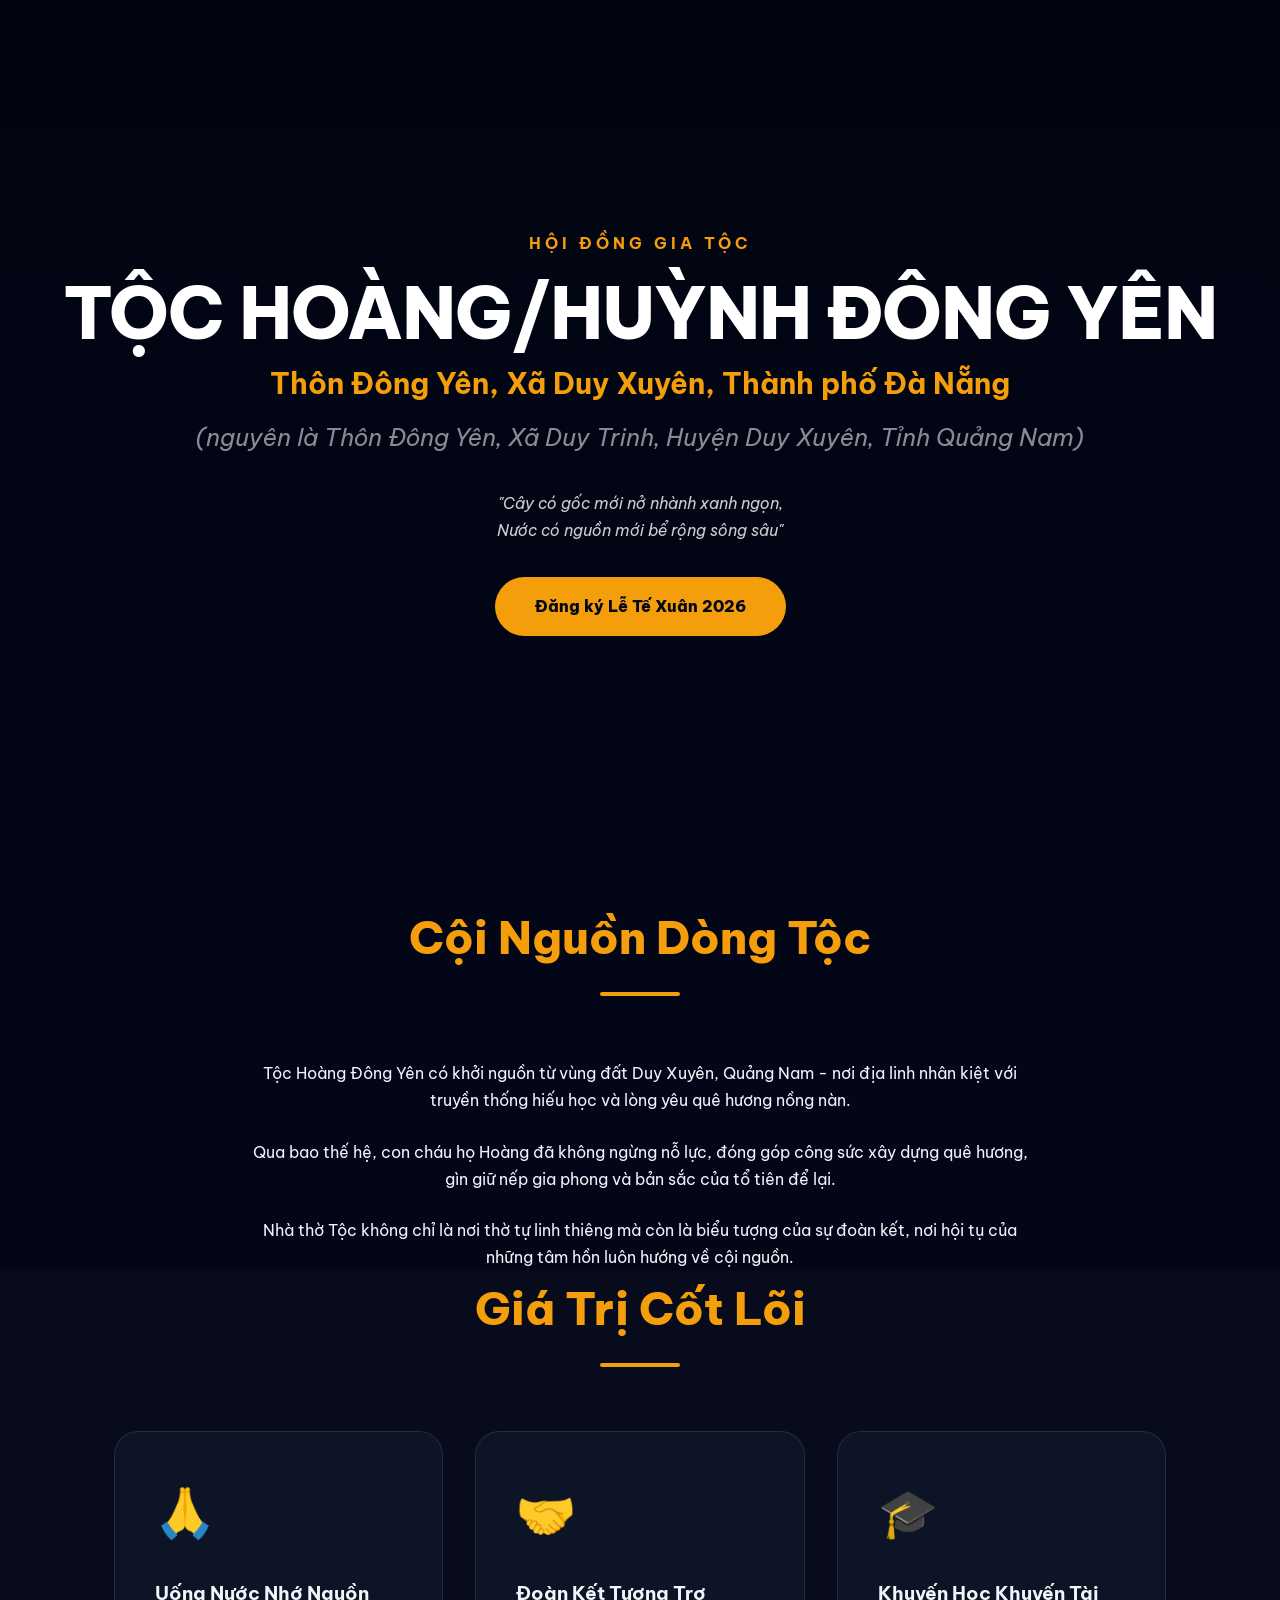
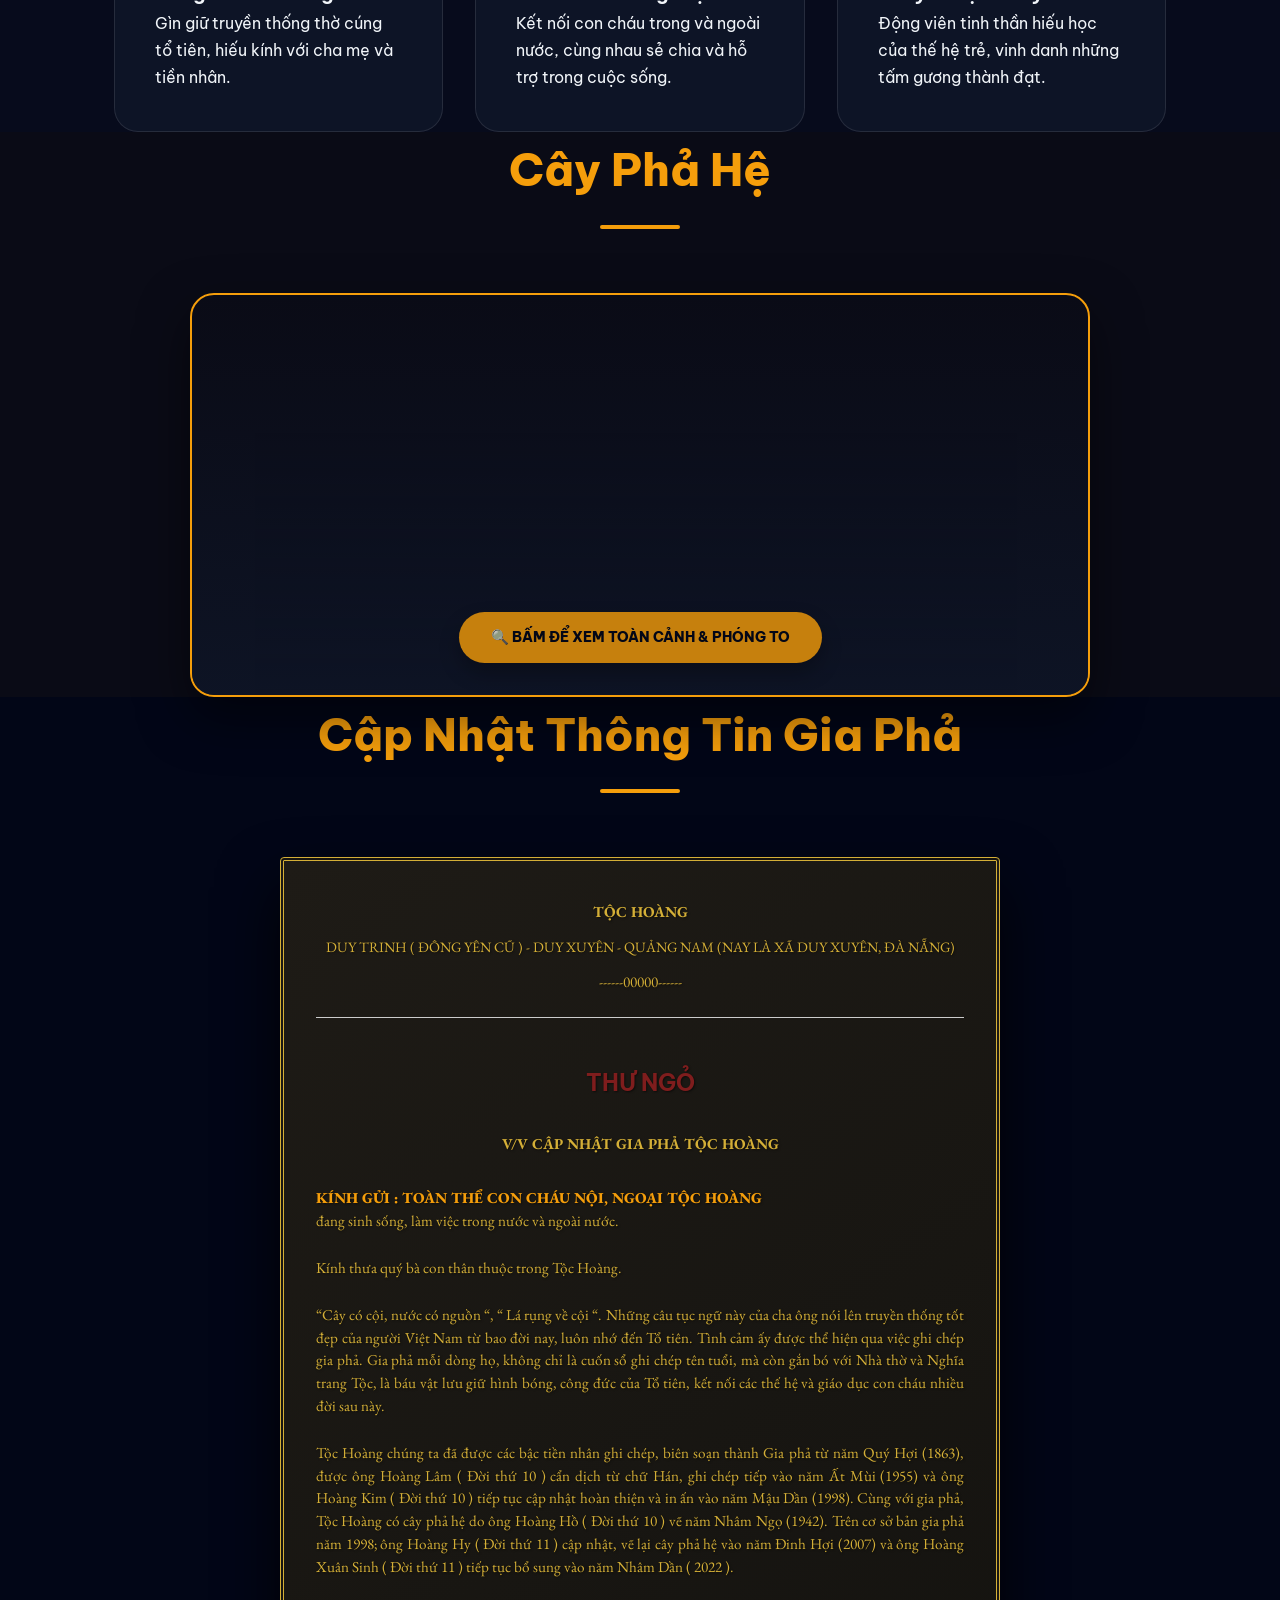
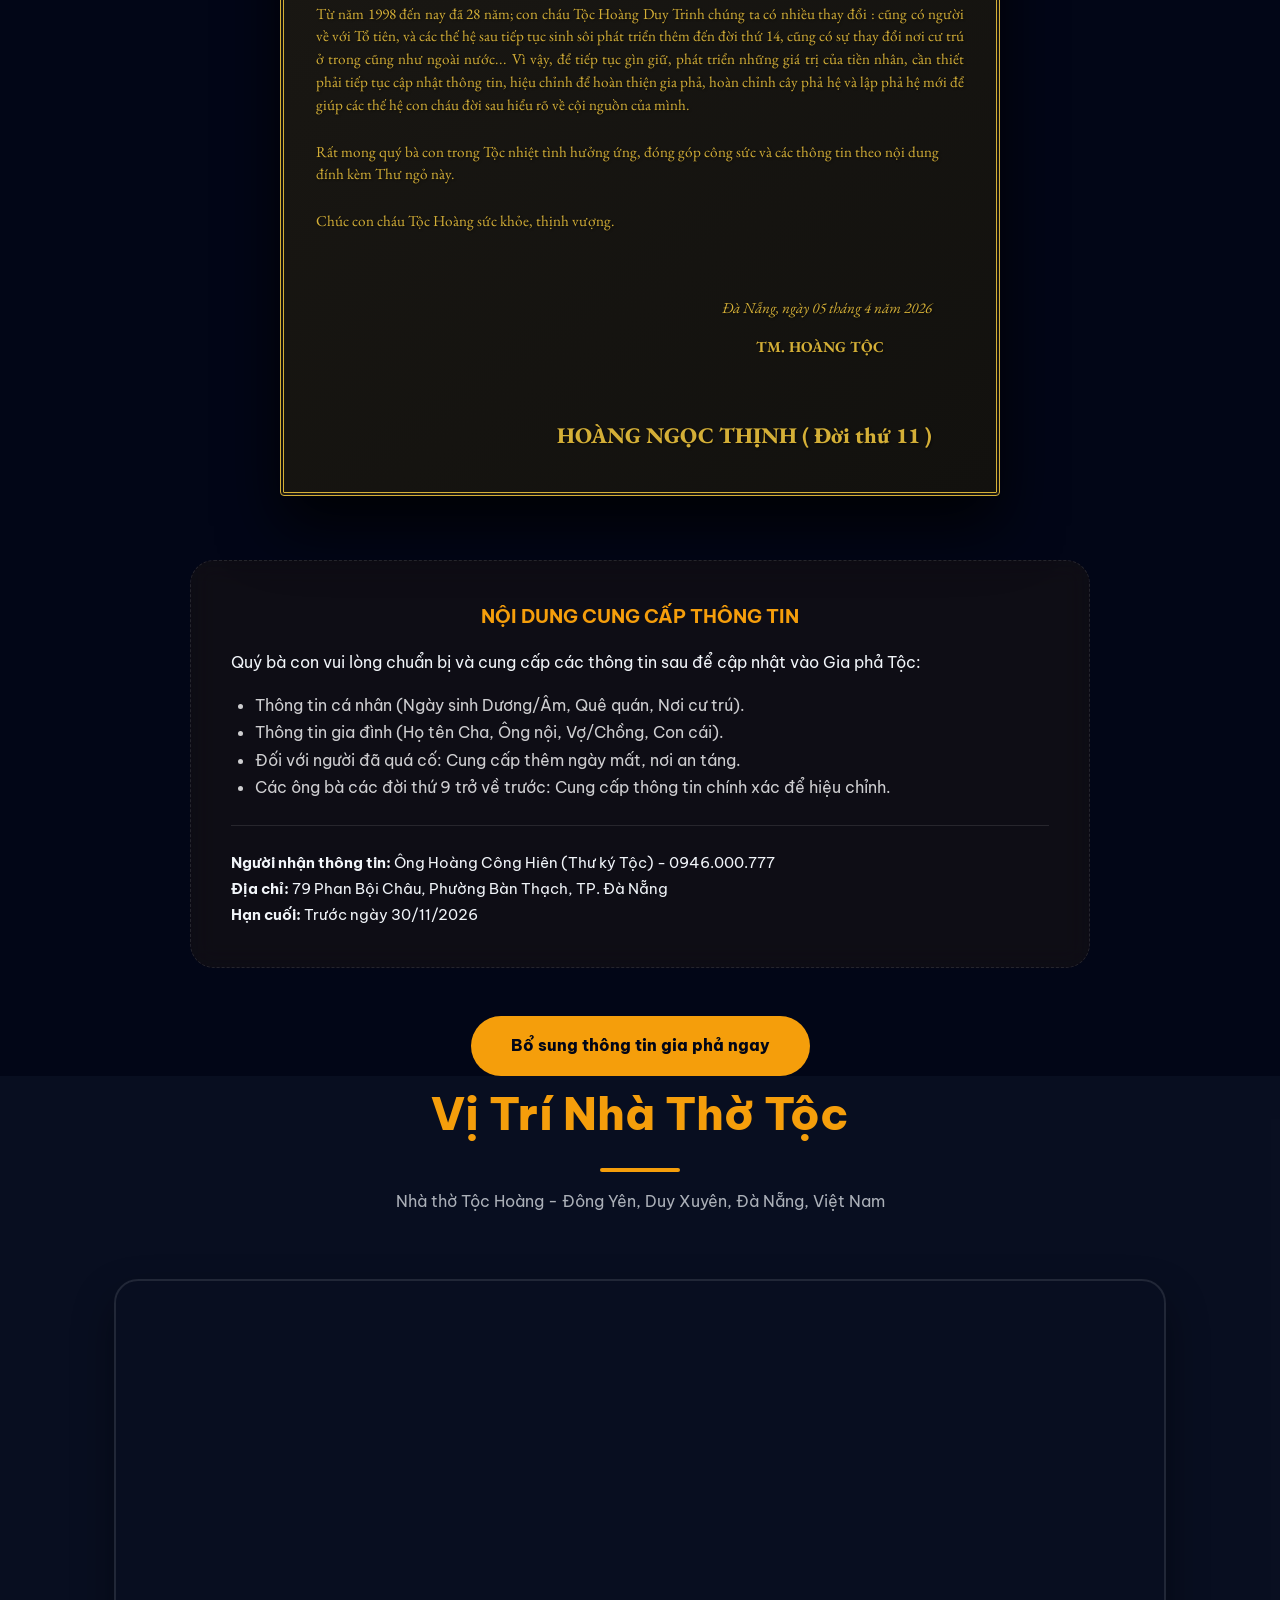
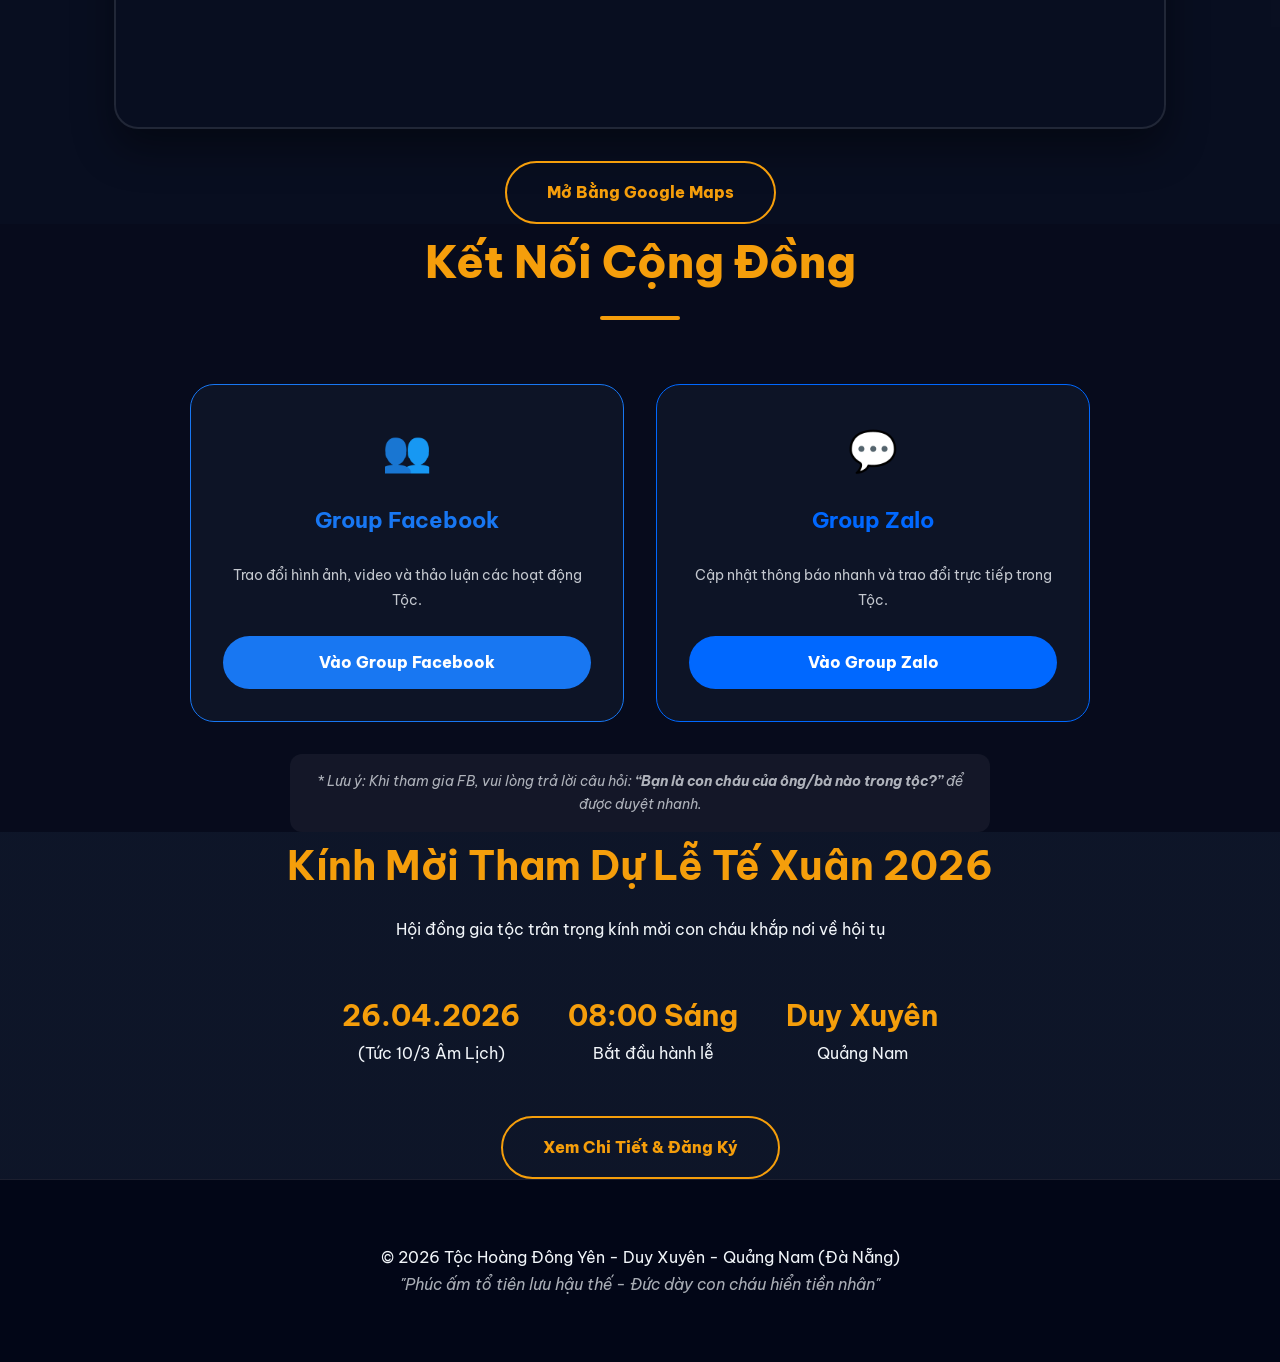
==== commit 86af1b48: "UI: Reorder sections (Location before Community) and remove duplicate content" ====
--- a/index.html
+++ b/index.html
@@ -175,7 +175,31 @@
     </div>
   </section>
 
-  <!-- CLAN COMMUNITY -->
+  
+
+<!-- CLAN LOCATION (GOOGLE MAPS) -->
+  <section id="location" class="section-padding" style="background: rgba(15, 23, 42, 0.5);">
+    <div class="container">
+      <div class="section-header">
+        <h2>Vị Trí Nhà Thờ Tộc</h2>
+        <div class="divider"></div>
+        <p style="margin-top: 1rem; color: var(--text-muted);">
+          Nhà thờ Tộc Hoàng - Đông Yên, Duy Xuyên, Đà Nẵng, Việt Nam
+        </p>
+      </div>
+      <div style="border-radius: var(--radius-lg); overflow: hidden; border: 2px solid var(--glass-border); height: 450px; box-shadow: 0 20px 40px rgba(0,0,0,0.4);">
+        <iframe src="https://www.google.com/maps/embed?pb=!1m18!1m12!1m3!1d1534.629158652317!2d108.2112447!3d15.8299167!2m3!1f0!2f0!3f0!3m2!1i1024!2i768!4f13.1!3m3!1m2!1s0x31420790f48bd9e5%3A0x7d97e7f7f0c1c2e!2zMTXCsDQ5JzQ3LjciTiAxMDjCsDEyJzQ0LjQiRQ!5e1!3m2!1svi!2s!4v1713670900000!5m2!1svi!2s" width="100%" height="100%" style="border:0;" allowfullscreen="" loading="lazy" referrerpolicy="no-referrer-when-downgrade">
+        </iframe>
+      </div>
+      <div style="text-align: center; margin-top: 2rem;">
+        <a href="https://www.google.com/maps/place//@15.829925,108.2097511,706m/data=!3m1!1e3!4m6!1m5!3m4!2zMTXCsDQ5JzQ3LjciTiAxMDjCsDEyJzQ0LjQiRQ!8m2!3d15.8299167!4d108.2123333!18m1!1e1" target="_blank" class="btn-clan outline">
+           Mở Bằng Google Maps
+        </a>
+      </div>
+    </div>
+  </section>
+
+<!-- CLAN COMMUNITY -->
   <section id="community" class="section-padding" style="background: rgba(255, 255, 255, 0.02);">
     <div class="container">
       <div class="section-header">
@@ -239,43 +263,9 @@
     </div>
   </section>
 
-          <span style="font-size: 3.5rem; margin-bottom: 1.5rem; display: block;">👥</span>
-          <h3 style="color: #1877f2; margin-bottom: 2rem; font-size: 1.8rem;">Group Facebook Tộc Hoàng</h3>
-          
-          <div style="background: rgba(24, 119, 242, 0.1); border-left: 4px solid #1877f2; padding: 1.5rem; margin-bottom: 2.5rem; text-align: left; border-radius: 8px;">
-            <p style="font-style: italic; font-size: 1rem; color: #f1f5f9; line-height: 1.6;">
-              Để đảm bảo sự riêng tư của tộc, Quý bà con khi gởi yêu cầu tham gia vào group FB Tộc Hoàng, vui lòng trả lời câu hỏi yêu cầu sau:<br>
-              <strong>“Xin bạn vui lòng cho biết bạn là con cháu của ông/bà nào trong tộc?”</strong>
-            </p>
-          </div>
-
-          <a href="https://www.facebook.com/share/g/18gnD7y4tq/?mibextid=wwXIfr" target="_blank" class="btn-clan" style="background: #1877f2; color: white;">
-             Tham Gia Group Tộc Hoàng
-          </a>
-        
-      
-    
-  <!-- CLAN LOCATION (GOOGLE MAPS) -->
-  <section id="location" class="section-padding" style="background: rgba(15, 23, 42, 0.5);">
-    <div class="container">
-      <div class="section-header">
-        <h2>Vị Trí Nhà Thờ Tộc</h2>
-        <div class="divider"></div>
-        <p style="margin-top: 1rem; color: var(--text-muted);">
-          Nhà thờ Tộc Hoàng - Đông Yên, Duy Xuyên, Đà Nẵng, Việt Nam
-        </p>
-      </div>
-      <div style="border-radius: var(--radius-lg); overflow: hidden; border: 2px solid var(--glass-border); height: 450px; box-shadow: 0 20px 40px rgba(0,0,0,0.4);">
-        <iframe src="https://www.google.com/maps/embed?pb=!1m18!1m12!1m3!1d1534.629158652317!2d108.2112447!3d15.8299167!2m3!1f0!2f0!3f0!3m2!1i1024!2i768!4f13.1!3m3!1m2!1s0x31420790f48bd9e5%3A0x7d97e7f7f0c1c2e!2zMTXCsDQ5JzQ3LjciTiAxMDjCsDEyJzQ0LjQiRQ!5e1!3m2!1svi!2s!4v1713670900000!5m2!1svi!2s" width="100%" height="100%" style="border:0;" allowfullscreen="" loading="lazy" referrerpolicy="no-referrer-when-downgrade">
-        </iframe>
-      </div>
-      <div style="text-align: center; margin-top: 2rem;">
-        <a href="https://www.google.com/maps/place//@15.829925,108.2097511,706m/data=!3m1!1e3!4m6!1m5!3m4!2zMTXCsDQ5JzQ3LjciTiAxMDjCsDEyJzQ0LjQiRQ!8m2!3d15.8299167!4d108.2123333!18m1!1e1" target="_blank" class="btn-clan outline">
-           Mở Bằng Google Maps
-        </a>
-      </div>
-    </div>
-  </section>
+
+
+  
 
   <footer style="padding: 4rem 1.5rem; text-align: center; border-top: 1px solid var(--glass-border);">
     <p>© 2026 Tộc Hoàng Đông Yên - Duy Xuyên - Quảng Nam (Đà Nẵng)<br>
@@ -286,3 +276,5 @@
 
 </body></html>
 
+
+
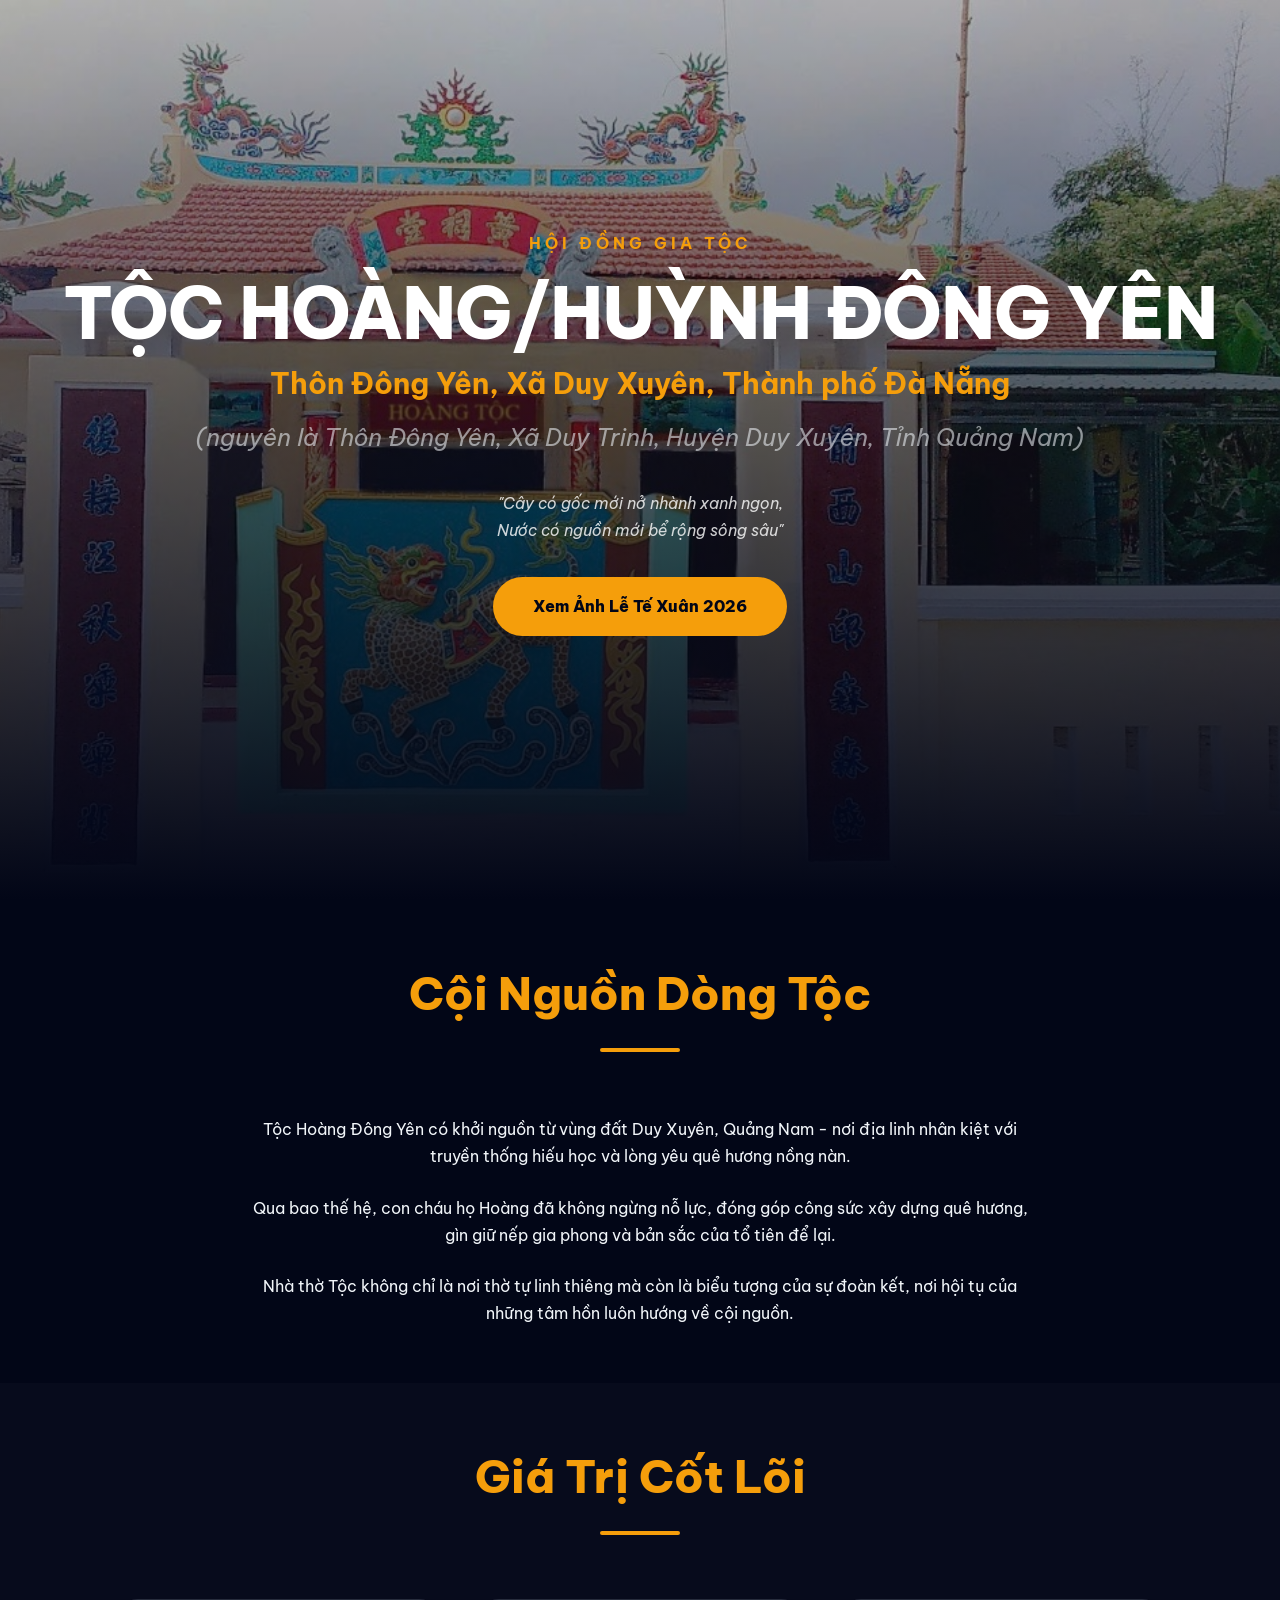
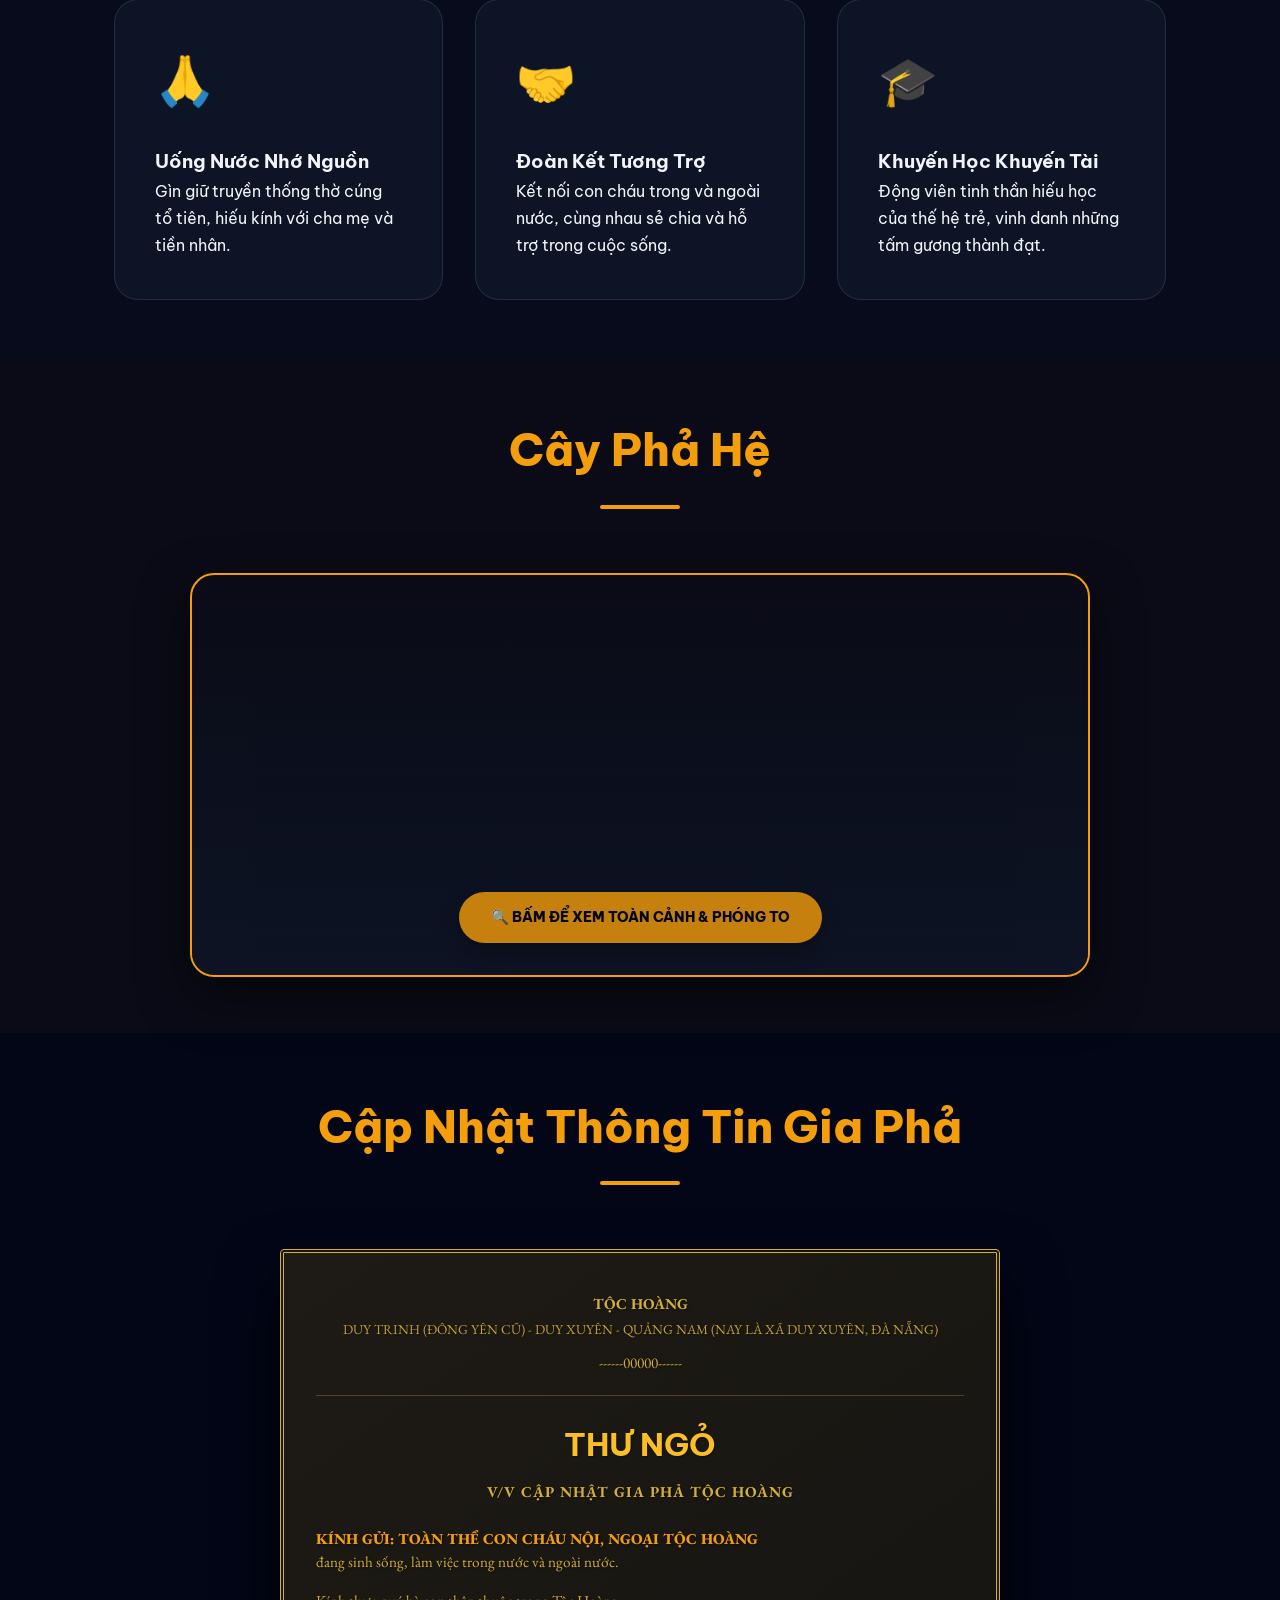
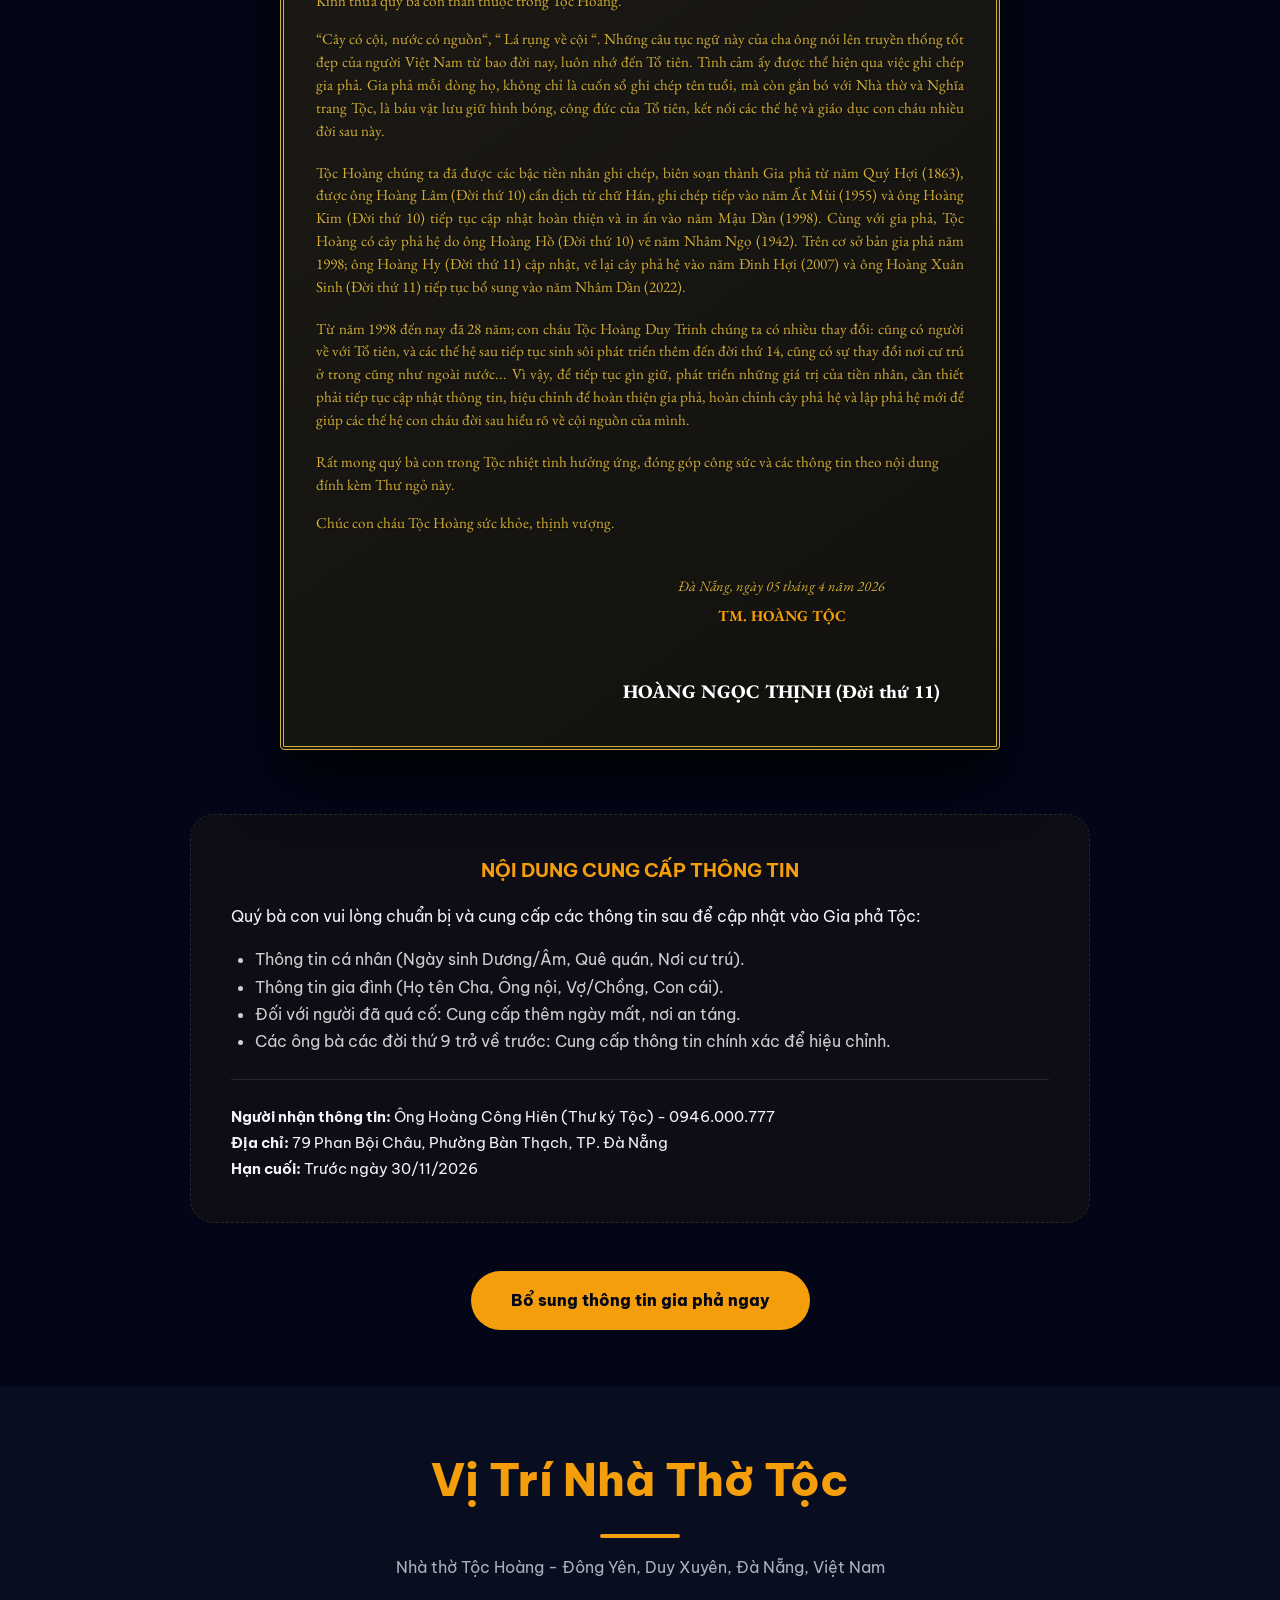
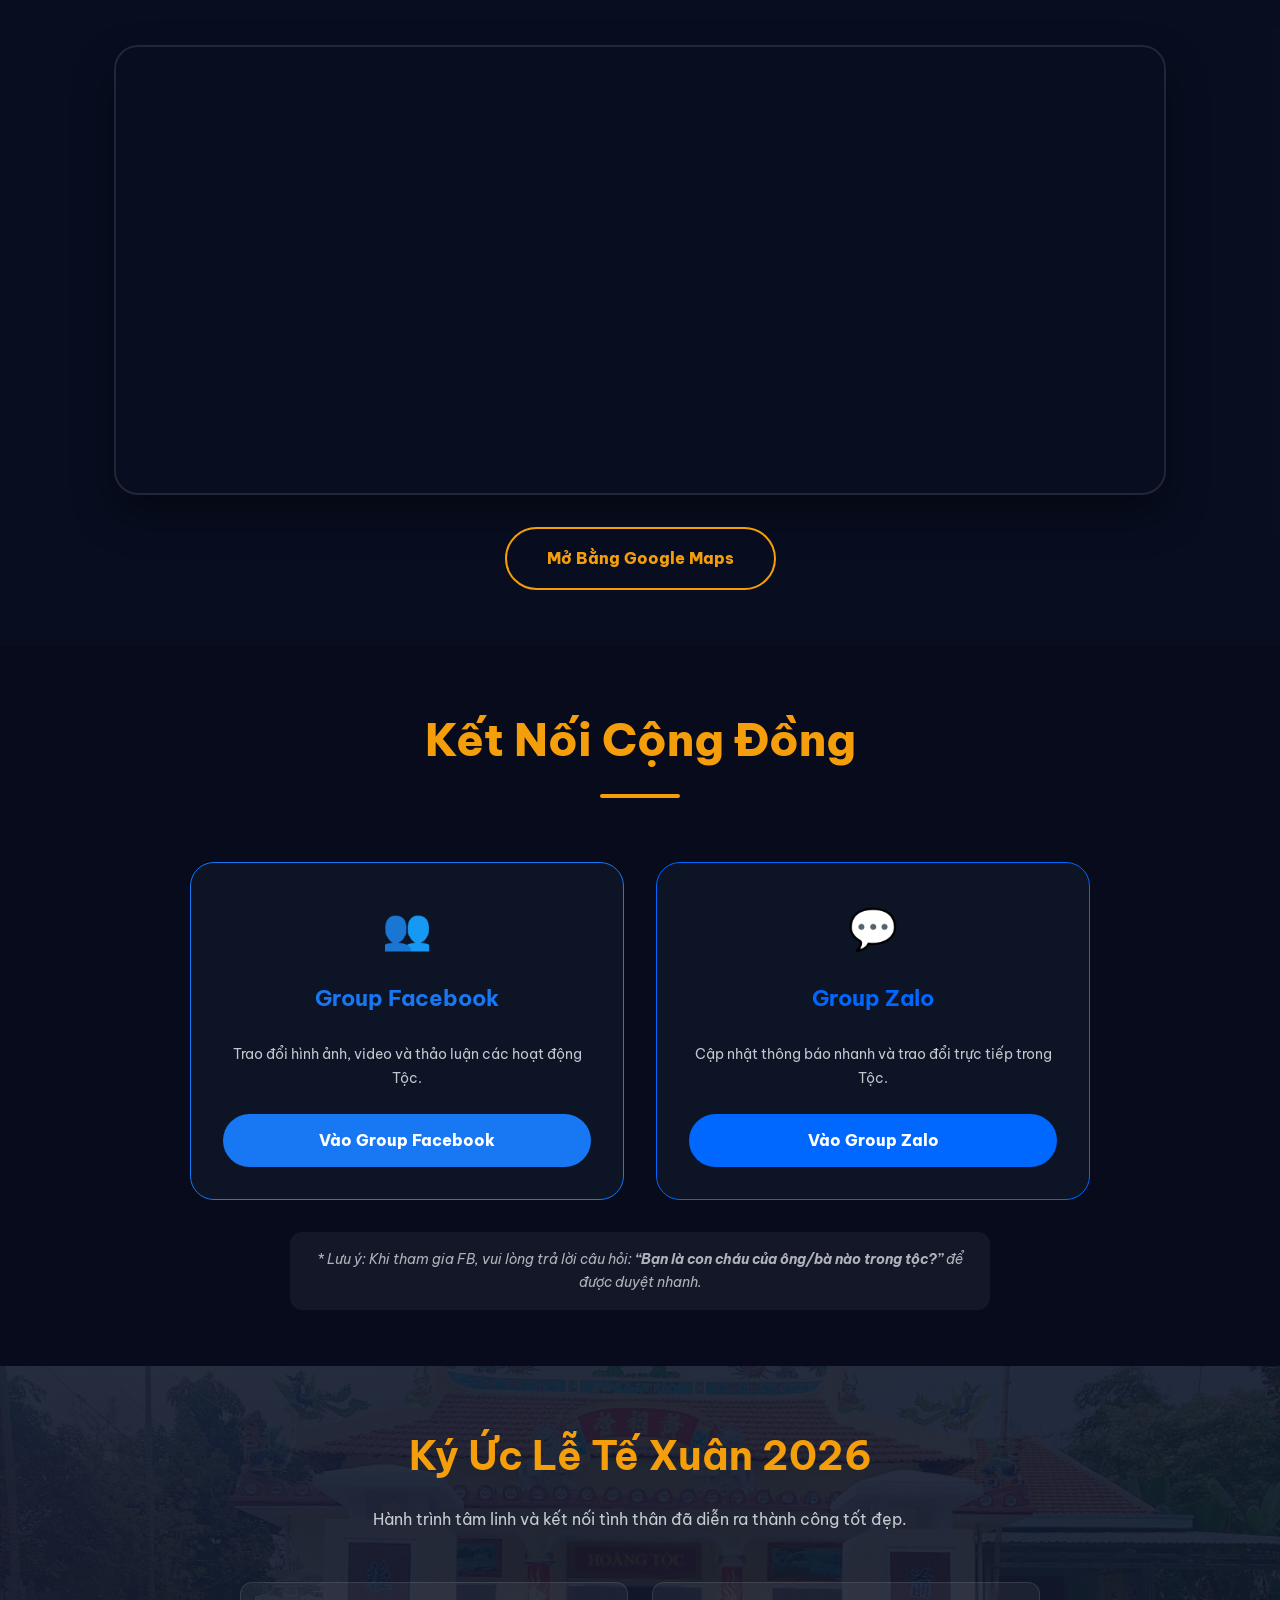
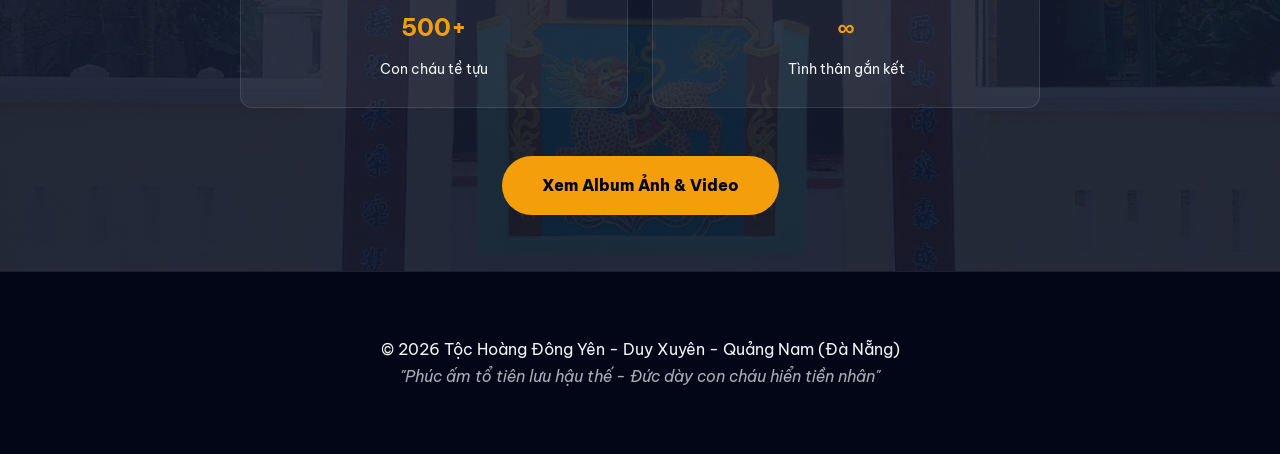
==== commit 14473206: "initial: clan portal handover version (clean)" ====
--- a/index.html
+++ b/index.html
@@ -40,7 +40,12 @@
       </div>
       <p style="text-align: center; font-style: italic; color: rgba(255,255,255,0.8); margin-bottom: 2rem;">"Cây có gốc mới nở nhành xanh ngọn,<br>Nước có nguồn mới bể rộng sông sâu"</p>
       <div style="text-align: center;">
-        <a href="https://toc-hoang-dong-yen-duy-xuyen.vercel.app/register/" class="btn-clan">Đăng ký Lễ Tế Xuân 2026</a>
+        <div class="pre-event-only">
+          <a href="https://toc-hoang-dong-yen-duy-xuyen.vercel.app/register/" class="btn-clan">Đăng ký Lễ Tế Xuân 2026</a>
+        </div>
+        <div class="post-event-only" style="display: none;">
+          <a href="https://toc-hoang-dong-yen-duy-xuyen.vercel.app/register/" class="btn-clan">Xem Ảnh Lễ Tế Xuân 2026</a>
+        </div>
       </div>
     </div>
   </header>
@@ -96,7 +101,7 @@
       </div>
       <div style="text-align: center; max-width: 900px; margin: 0 auto;">
         <!-- Interactive Preview Container -->
-        <a href="https://toc-hoang-dong-yen-duy-xuyen.vercel.app/map/" class="tree-map-container" style="display: block; text-decoration: none;">
+        <a href="https://toc-hoang-dong-yen-duy-xuyen.vercel.app/genealogy-tree/" class="tree-map-container" style="display: block; text-decoration: none;">
           <div class="tree-map-preview"></div>
           <div class="tree-map-overlay">
             <span>🔍 Bấm để xem toàn cảnh &amp; phóng to</span>
@@ -116,37 +121,37 @@
 
       <!-- Part 1: Thư Ngỏ (Letter Content) -->
       <div class="letter-parchment" style="margin-bottom: 4rem;">
-        <div style="text-align: center; margin-bottom: 3rem; border-bottom: 1px double #ccc; padding-bottom: 1rem;">
-          <p style="font-weight: 700;">TỘC HOÀNG</p>
-          <p style="font-size: 0.9rem; text-transform: uppercase;">DUY TRINH ( ĐÔNG YÊN CŨ ) - DUY XUYÊN - QUẢNG NAM (NAY LÀ XÃ DUY XUYÊN, ĐÀ NẴNG)</p>
-          <p style="margin: 0.5rem 0;">------00000------</p>
+        <div style="text-align: center; margin-bottom: 1.5rem; border-bottom: 1px double rgba(212, 175, 55, 0.3); padding-bottom: 1rem;">
+          <p style="font-weight: 700; margin-bottom: 0.2rem;">TỘC HOÀNG</p>
+          <p style="font-size: 0.85rem; text-transform: uppercase; opacity: 0.9;">DUY TRINH (ĐÔNG YÊN CŨ) - DUY XUYÊN - QUẢNG NAM (NAY LÀ XÃ DUY XUYÊN, ĐÀ NẴNG)</p>
+          <p style="margin: 0.3rem 0;">------00000------</p>
         </div>
         
-        <h2 style="text-align: center; color: var(--clan-red-deep); margin-bottom: 2rem;">THƯ NGỎ</h2>
-        <div style="text-align: center; margin-bottom: 2rem; font-weight: 700;">V/V CẬP NHẬT GIA PHẢ TỘC HOÀNG</div>
+        <h2 style="text-align: center; color: var(--clan-gold-soft); margin-bottom: 0.8rem; font-size: 2rem;">THƯ NGỎ</h2>
+        <div style="text-align: center; margin-bottom: 1.5rem; font-weight: 700; letter-spacing: 1px;">V/V CẬP NHẬT GIA PHẢ TỘC HOÀNG</div>
 
         <div>
-          <p><b>KÍNH GỬI : TOÀN THỂ CON CHÁU NỘI, NGOẠI TỘC HOÀNG</b><br>
+          <p style="margin-bottom: 1rem;"><b>KÍNH GỬI: TOÀN THỂ CON CHÁU NỘI, NGOẠI TỘC HOÀNG</b><br>
           đang sinh sống, làm việc trong nước và ngoài nước.</p>
           
-          <p style="margin: 1.5rem 0;">Kính thưa quý bà con thân thuộc trong Tộc Hoàng.</p>
-          
-          <p style="margin-bottom: 1.5rem; text-align: justify;">“Cây có cội, nước có nguồn “, “ Lá rụng về cội “. Những câu tục ngữ này của cha ông nói lên truyền thống tốt đẹp của người Việt Nam từ bao đời nay, luôn nhớ đến Tổ tiên. Tình cảm ấy được thể hiện qua việc ghi chép gia phả. Gia phả mỗi dòng họ, không chỉ là cuốn sổ ghi chép tên tuổi, mà còn gắn bó với Nhà thờ và Nghĩa trang Tộc, là báu vật lưu giữ hình bóng, công đức của Tổ tiên, kết nối các thế hệ và giáo dục con cháu nhiều đời sau này.</p>
-          
-          <p style="margin-bottom: 1.5rem; text-align: justify;">Tộc Hoàng chúng ta đã được các bậc tiền nhân ghi chép, biên soạn thành Gia phả từ năm Quý Hợi (1863), được ông Hoàng Lâm ( Đời thứ 10 ) cẩn dịch từ chữ Hán, ghi chép tiếp vào năm Ất Mùi (1955) và ông Hoàng Kim ( Đời thứ 10 ) tiếp tục cập nhật hoàn thiện và in ấn vào năm Mậu Dần (1998). Cùng với gia phả, Tộc Hoàng có cây phả hệ do ông Hoàng Hồ ( Đời thứ 10 ) vẽ năm Nhâm Ngọ (1942). Trên cơ sở bản gia phả năm 1998; ông Hoàng Hy ( Đời thứ 11 ) cập nhật, vẽ lại cây phả hệ vào năm Đinh Hợi (2007) và ông Hoàng Xuân Sinh ( Đời thứ 11 ) tiếp tục bổ sung vào năm Nhâm Dần ( 2022 ).</p>
-          
-          <p style="margin-bottom: 1.5rem; text-align: justify;">Từ năm 1998 đến nay đã 28 năm; con cháu Tộc Hoàng Duy Trinh chúng ta có nhiều thay đổi : cũng có người về với Tổ tiên, và các thế hệ sau tiếp tục sinh sôi phát triển thêm đến đời thứ 14, cũng có sự thay đổi nơi cư trú ở trong cũng như ngoài nước... Vì vậy, để tiếp tục gìn giữ, phát triển những giá trị của tiền nhân, cần thiết phải tiếp tục cập nhật thông tin, hiệu chỉnh để hoàn thiện gia phả, hoàn chỉnh cây phả hệ và lập phả hệ mới để giúp các thế hệ con cháu đời sau hiểu rõ về cội nguồn của mình.</p>
-          
-          <p style="margin-bottom: 1.5rem;">Rất mong quý bà con trong Tộc nhiệt tình hưởng ứng, đóng góp công sức và các thông tin theo nội dung đính kèm Thư ngỏ này.</p>
+          <p style="margin: 1rem 0;">Kính thưa quý bà con thân thuộc trong Tộc Hoàng.</p>
+          
+          <p style="margin-bottom: 1.2rem; text-align: justify;">“Cây có cội, nước có nguồn“, “ Lá rụng về cội “. Những câu tục ngữ này của cha ông nói lên truyền thống tốt đẹp của người Việt Nam từ bao đời nay, luôn nhớ đến Tổ tiên. Tình cảm ấy được thể hiện qua việc ghi chép gia phả. Gia phả mỗi dòng họ, không chỉ là cuốn sổ ghi chép tên tuổi, mà còn gắn bó với Nhà thờ và Nghĩa trang Tộc, là báu vật lưu giữ hình bóng, công đức của Tổ tiên, kết nối các thế hệ và giáo dục con cháu nhiều đời sau này.</p>
+          
+          <p style="margin-bottom: 1.2rem; text-align: justify;">Tộc Hoàng chúng ta đã được các bậc tiền nhân ghi chép, biên soạn thành Gia phả từ năm Quý Hợi (1863), được ông Hoàng Lâm (Đời thứ 10) cẩn dịch từ chữ Hán, ghi chép tiếp vào năm Ất Mùi (1955) và ông Hoàng Kim (Đời thứ 10) tiếp tục cập nhật hoàn thiện và in ấn vào năm Mậu Dần (1998). Cùng với gia phả, Tộc Hoàng có cây phả hệ do ông Hoàng Hồ (Đời thứ 10) vẽ năm Nhâm Ngọ (1942). Trên cơ sở bản gia phả năm 1998; ông Hoàng Hy (Đời thứ 11) cập nhật, vẽ lại cây phả hệ vào năm Đinh Hợi (2007) và ông Hoàng Xuân Sinh (Đời thứ 11) tiếp tục bổ sung vào năm Nhâm Dần (2022).</p>
+          
+          <p style="margin-bottom: 1.2rem; text-align: justify;">Từ năm 1998 đến nay đã 28 năm; con cháu Tộc Hoàng Duy Trinh chúng ta có nhiều thay đổi: cũng có người về với Tổ tiên, và các thế hệ sau tiếp tục sinh sôi phát triển thêm đến đời thứ 14, cũng có sự thay đổi nơi cư trú ở trong cũng như ngoài nước... Vì vậy, để tiếp tục gìn giữ, phát triển những giá trị của tiền nhân, cần thiết phải tiếp tục cập nhật thông tin, hiệu chỉnh để hoàn thiện gia phả, hoàn chỉnh cây phả hệ và lập phả hệ mới để giúp các thế hệ con cháu đời sau hiểu rõ về cội nguồn của mình.</p>
+          
+          <p style="margin-bottom: 1rem;">Rất mong quý bà con trong Tộc nhiệt tình hưởng ứng, đóng góp công sức và các thông tin theo nội dung đính kèm Thư ngỏ này.</p>
           
           <p>Chúc con cháu Tộc Hoàng sức khỏe, thịnh vượng.</p>
         </div>
 
-        <div style="margin-top: 4rem; display: flex; flex-direction: column; align-items: flex-end; padding-right: 2rem;">
-          <div style="font-style: italic; margin-bottom: 1rem;">Đà Nẵng, ngày 05 tháng 4 năm 2026</div>
-          <div style="font-weight: 700; margin-right: 3rem;">TM. HOÀNG TỘC</div>
-          <div style="height: 60px;"></div>
-          <div style="font-weight: 800; font-size: 1.4rem;">HOÀNG NGỌC THỊNH ( Đời thứ 11 )</div>
+        <div style="margin-top: 2.5rem; display: flex; flex-direction: column; align-items: center; align-self: flex-end; width: fit-content; margin-left: auto; padding-right: 1.5rem;">
+          <div style="font-style: italic; margin-bottom: 0.5rem; font-size: 0.9rem;">Đà Nẵng, ngày 05 tháng 4 năm 2026</div>
+          <div style="font-weight: 700; text-transform: uppercase; color: var(--clan-gold);">TM. HOÀNG TỘC</div>
+          <div style="height: 50px;"></div>
+          <div style="font-weight: 800; font-size: 1.2rem; color: #fff;">HOÀNG NGỌC THỊNH (Đời thứ 11)</div>
         </div>
       </div>
 
@@ -238,9 +243,10 @@
     </div>
   </section>
 
-  <!-- EVENT INVITE -->
-  <section id="event" class="section-padding" style="background: linear-gradient(rgba(15, 23, 42, 0.9), rgba(15, 23, 42, 0.9)), url(&#39;assets/images/bg_dongyen_real.jpg&#39;) center/cover;">
-    <div class="container" style="text-align: center;">
+  <!-- EVENT INVITE / RECAP -->
+  <section id="event" class="section-padding" style="background: linear-gradient(rgba(15, 23, 42, 0.9), rgba(15, 23, 42, 0.9)), url('assets/images/bg_dongyen_real.jpg') center/cover;">
+    <!-- Pre-Event Content -->
+    <div class="container pre-event-only" style="text-align: center;">
       <h2 style="font-size: 2.5rem; color: var(--clan-gold); margin-bottom: 1rem;">Kính Mời Tham Dự Lễ Tế Xuân 2026</h2>
       <p style="margin-bottom: 3rem;">Hội đồng gia tộc trân trọng kính mời con cháu khắp nơi về hội tụ</p>
       
@@ -259,7 +265,26 @@
         </div>
       </div>
       
-      <a href="https://toc-hoang-dong-yen-duy-xuyen.vercel.app/register/" class="btn-clan outline">Xem Chi Tiết &amp; Đăng Ký</a>
+      <a href="https://toc-hoang-dong-yen-duy-xuyen.vercel.app/register/" class="btn-clan outline">Xem Chi Tiết & Đăng Ký</a>
+    </div>
+
+    <!-- Post-Event Content -->
+    <div class="container post-event-only" style="text-align: center; display: none;">
+      <h2 style="font-size: 2.5rem; color: var(--clan-gold); margin-bottom: 1rem;">Ký Ức Lễ Tế Xuân 2026</h2>
+      <p style="margin-bottom: 3rem; opacity: 0.8;">Hành trình tâm linh và kết nối tình thân đã diễn ra thành công tốt đẹp.</p>
+      
+      <div style="display: grid; grid-template-columns: repeat(auto-fit, minmax(200px, 1fr)); gap: 1.5rem; max-width: 800px; margin: 0 auto 3rem;">
+        <div style="padding: 1.5rem; background: rgba(255,255,255,0.05); border-radius: 12px; border: 1px solid var(--glass-border);">
+          <b style="color: var(--clan-gold); display: block; font-size: 1.5rem; margin-bottom: 0.5rem;">500+</b>
+          <span style="font-size: 0.85rem;">Con cháu tề tựu</span>
+        </div>
+        <div style="padding: 1.5rem; background: rgba(255,255,255,0.05); border-radius: 12px; border: 1px solid var(--glass-border);">
+          <b style="color: var(--clan-gold); display: block; font-size: 1.5rem; margin-bottom: 0.5rem;">∞</b>
+          <span style="font-size: 0.85rem;">Tình thân gắn kết</span>
+        </div>
+      </div>
+      
+      <a href="https://toc-hoang-dong-yen-duy-xuyen.vercel.app/register/" class="btn-clan">Xem Album Ảnh & Video</a>
     </div>
   </section>
 
@@ -272,9 +297,16 @@
     <span style="font-style: italic; color: var(--text-muted); text-align: center; display: block;">"Phúc ấm tổ tiên lưu hậu thế - Đức dày con cháu hiển tiền nhân"</span></p>
   </footer>
 
+  <script>
+    // Post-event Automatic Switch
+    (function() {
+      const EVENT_DATE = new Date('2026-04-26T12:00:00');
+      if (new Date() > EVENT_DATE) {
+        document.querySelectorAll('.pre-event-only').forEach(el => el.style.display = 'none');
+        document.querySelectorAll('.post-event-only').forEach(el => el.style.display = 'block');
+      }
+    })();
+  </script>
   <script src="assets/js/tracking.js"></script>
 
 </body></html>
-
-
-
--- a/assets/css/style-v2.css
+++ b/assets/css/style-v2.css
@@ -220,13 +220,17 @@
 }
 
 /* ============ RESPONSIVE FIXES ============ */
+.section-padding {
+    padding: 3.5rem 0;
+}
+
 @media (max-width: 768px) {
+    .section-padding {
+        padding: 2rem 0;
+    }
+    
     .container {
         padding: 0 1rem;
-    }
-    
-    section {
-        padding: 4rem 0;
     }
 }
 /* Tree Map Preview Component */
